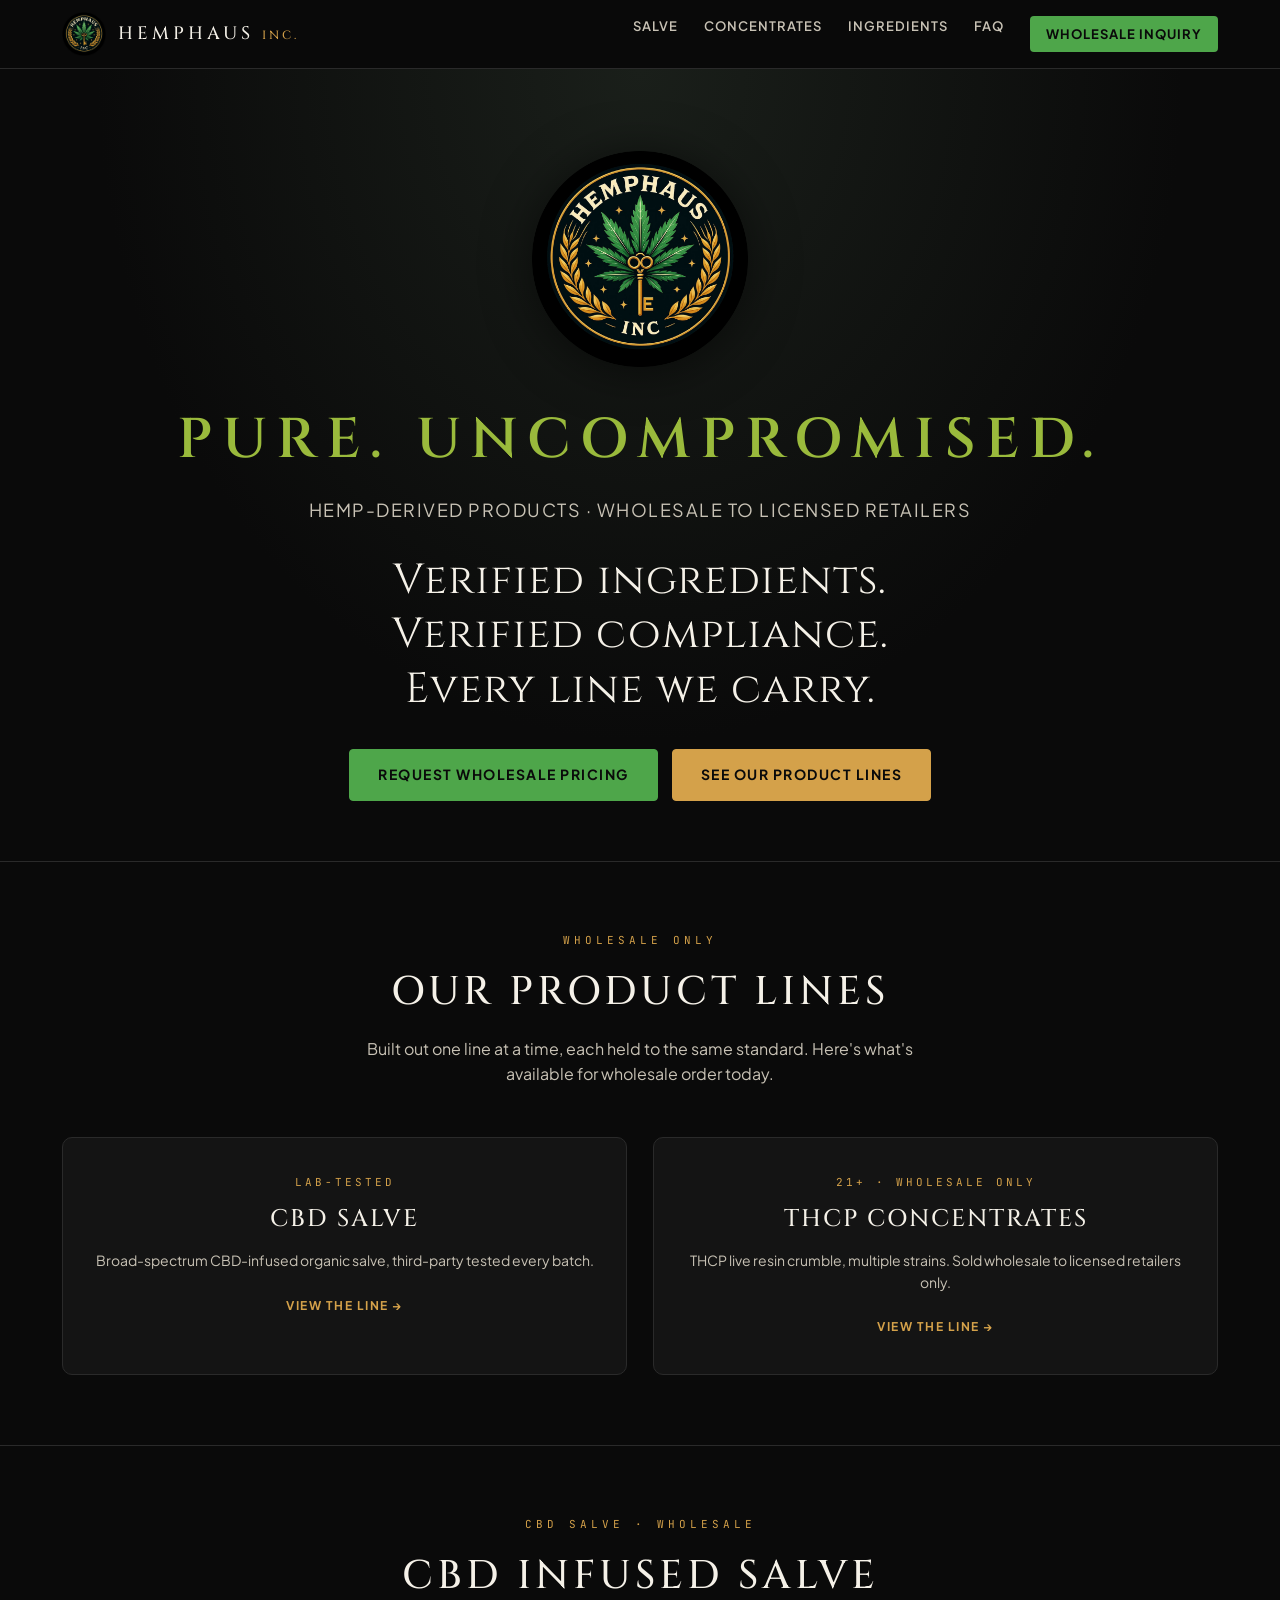
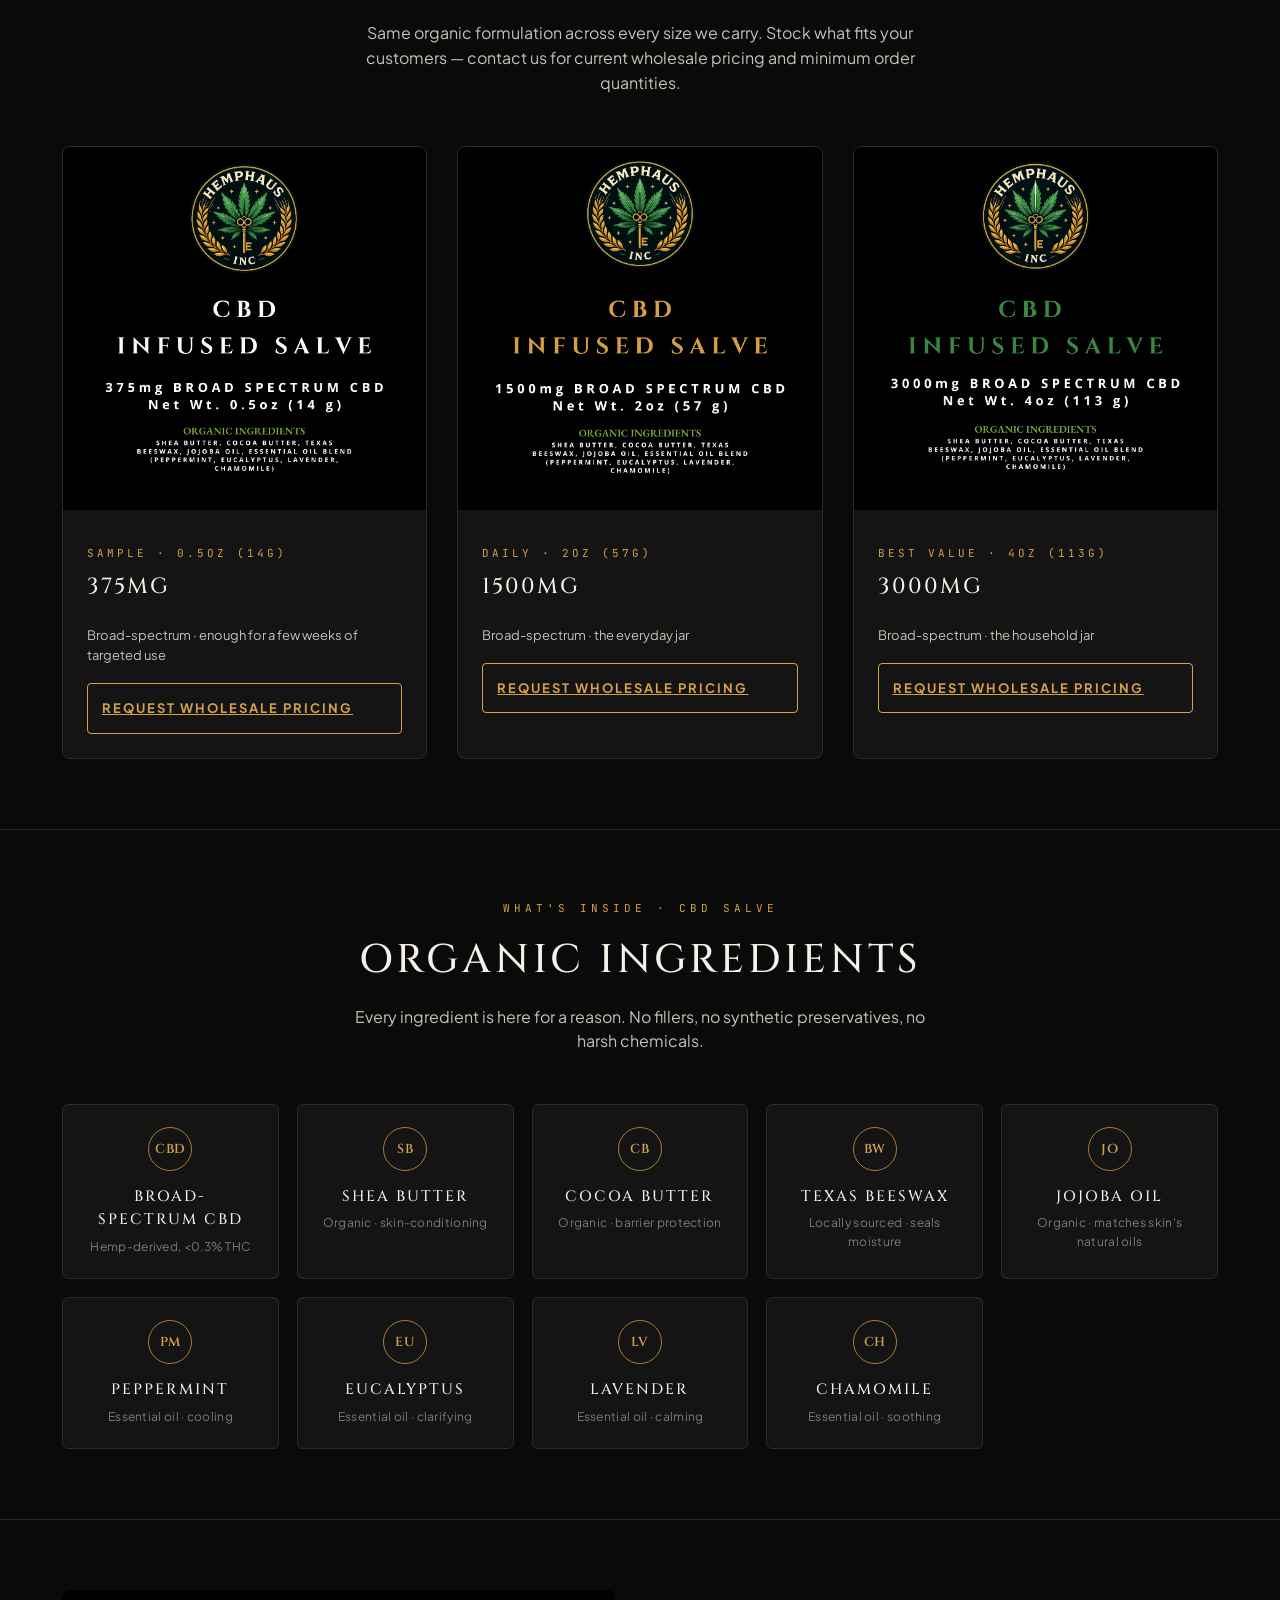
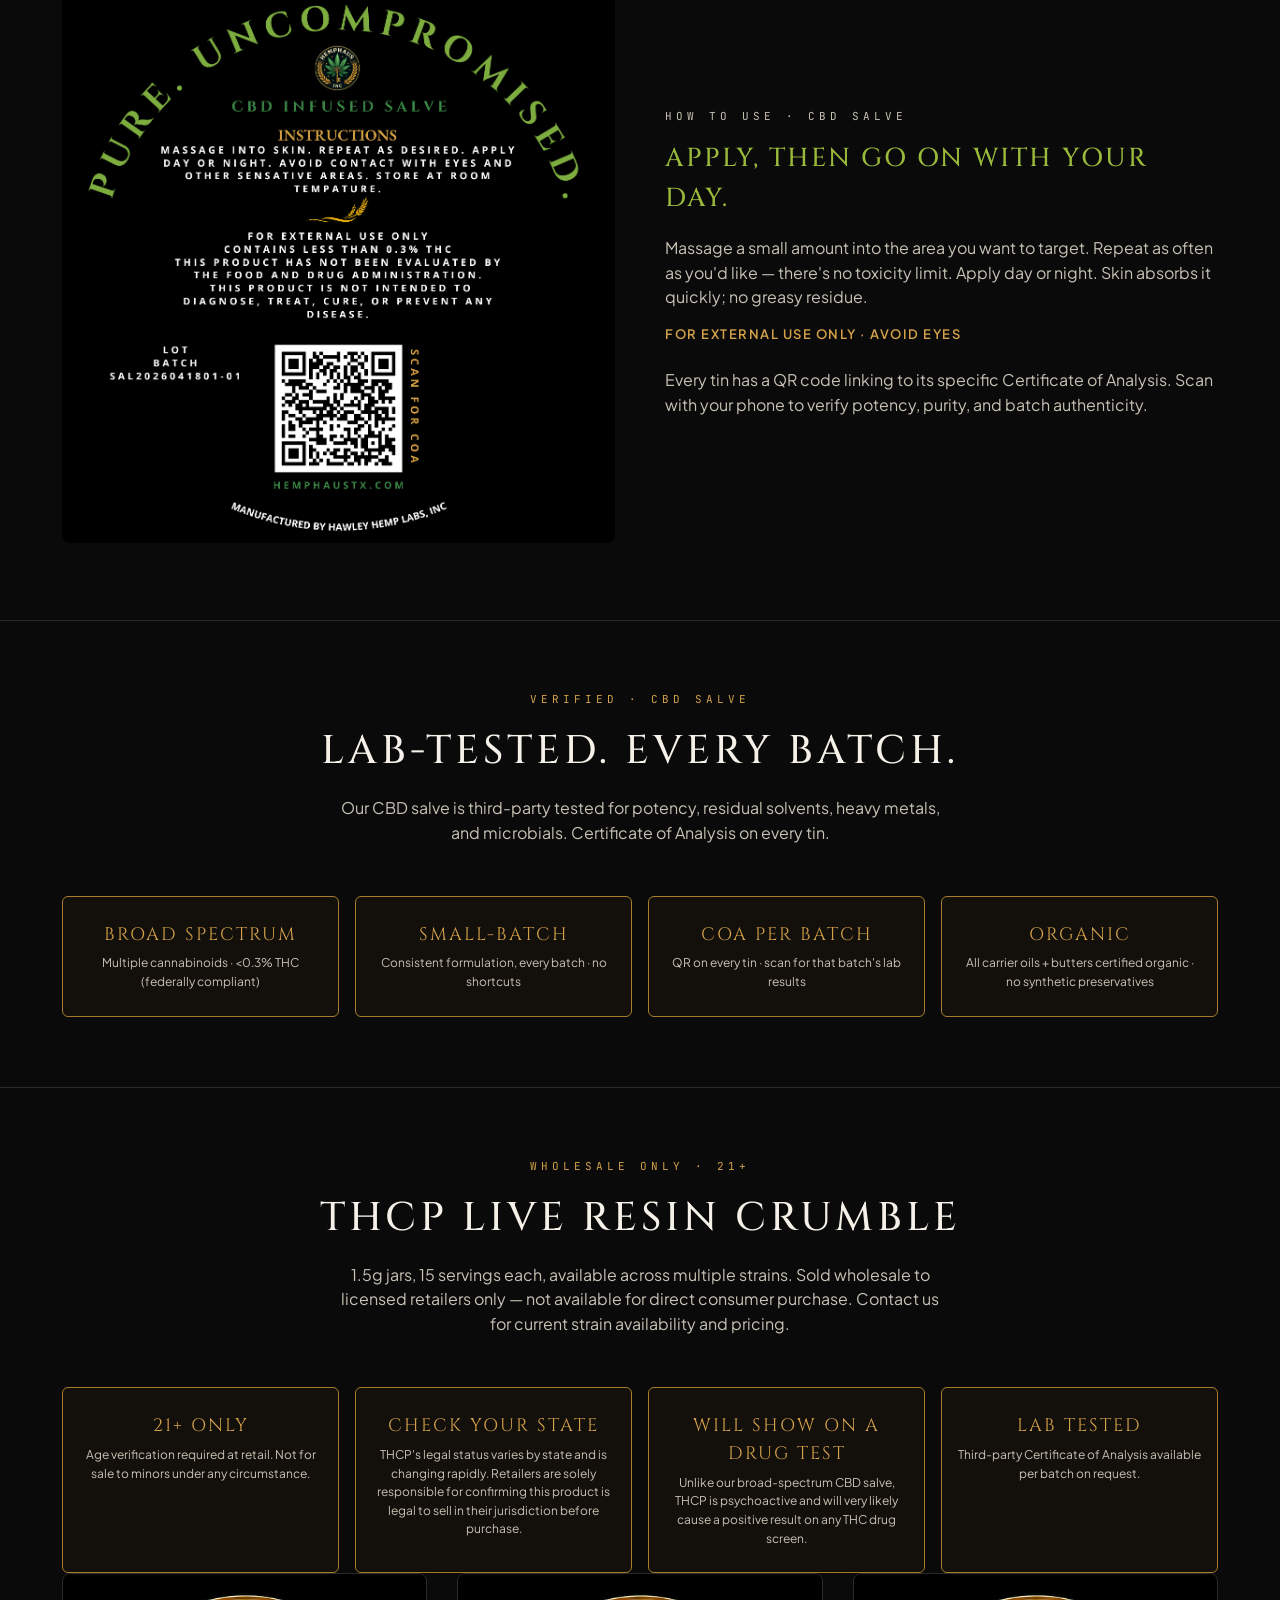
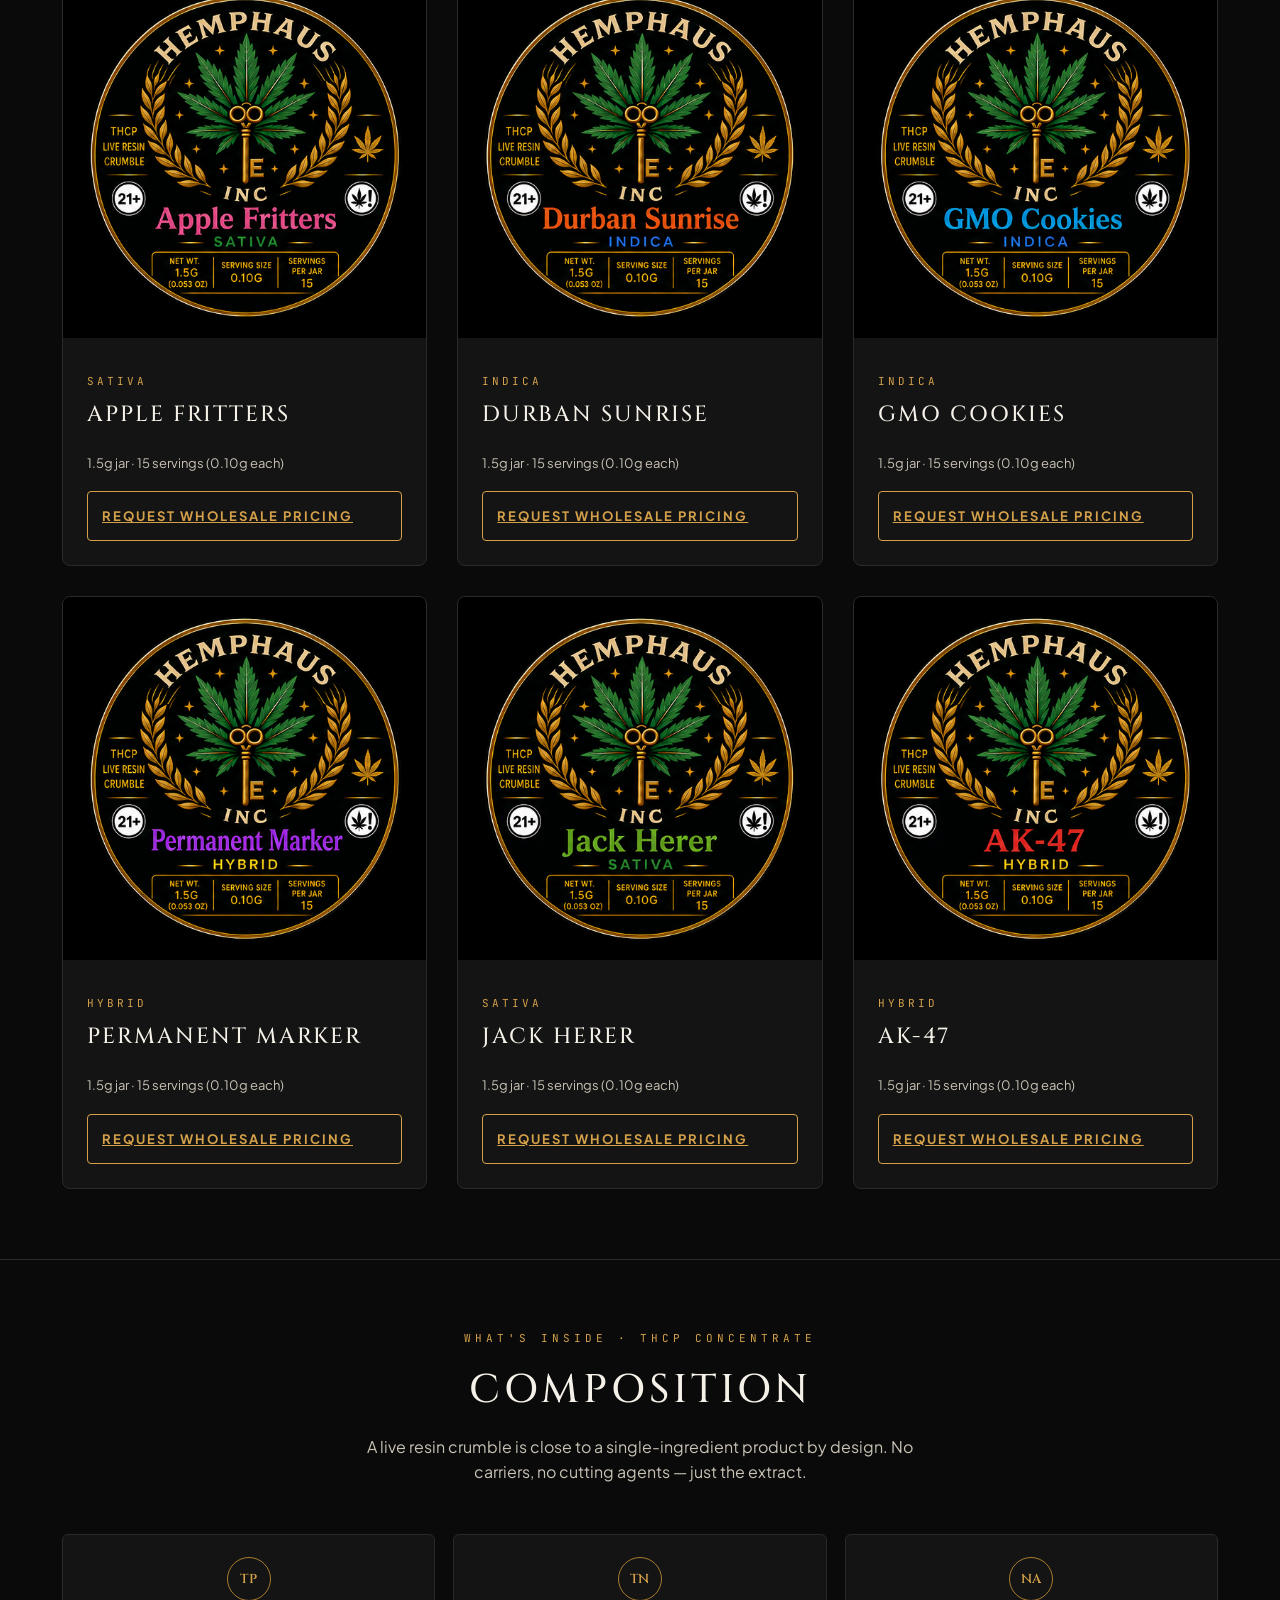
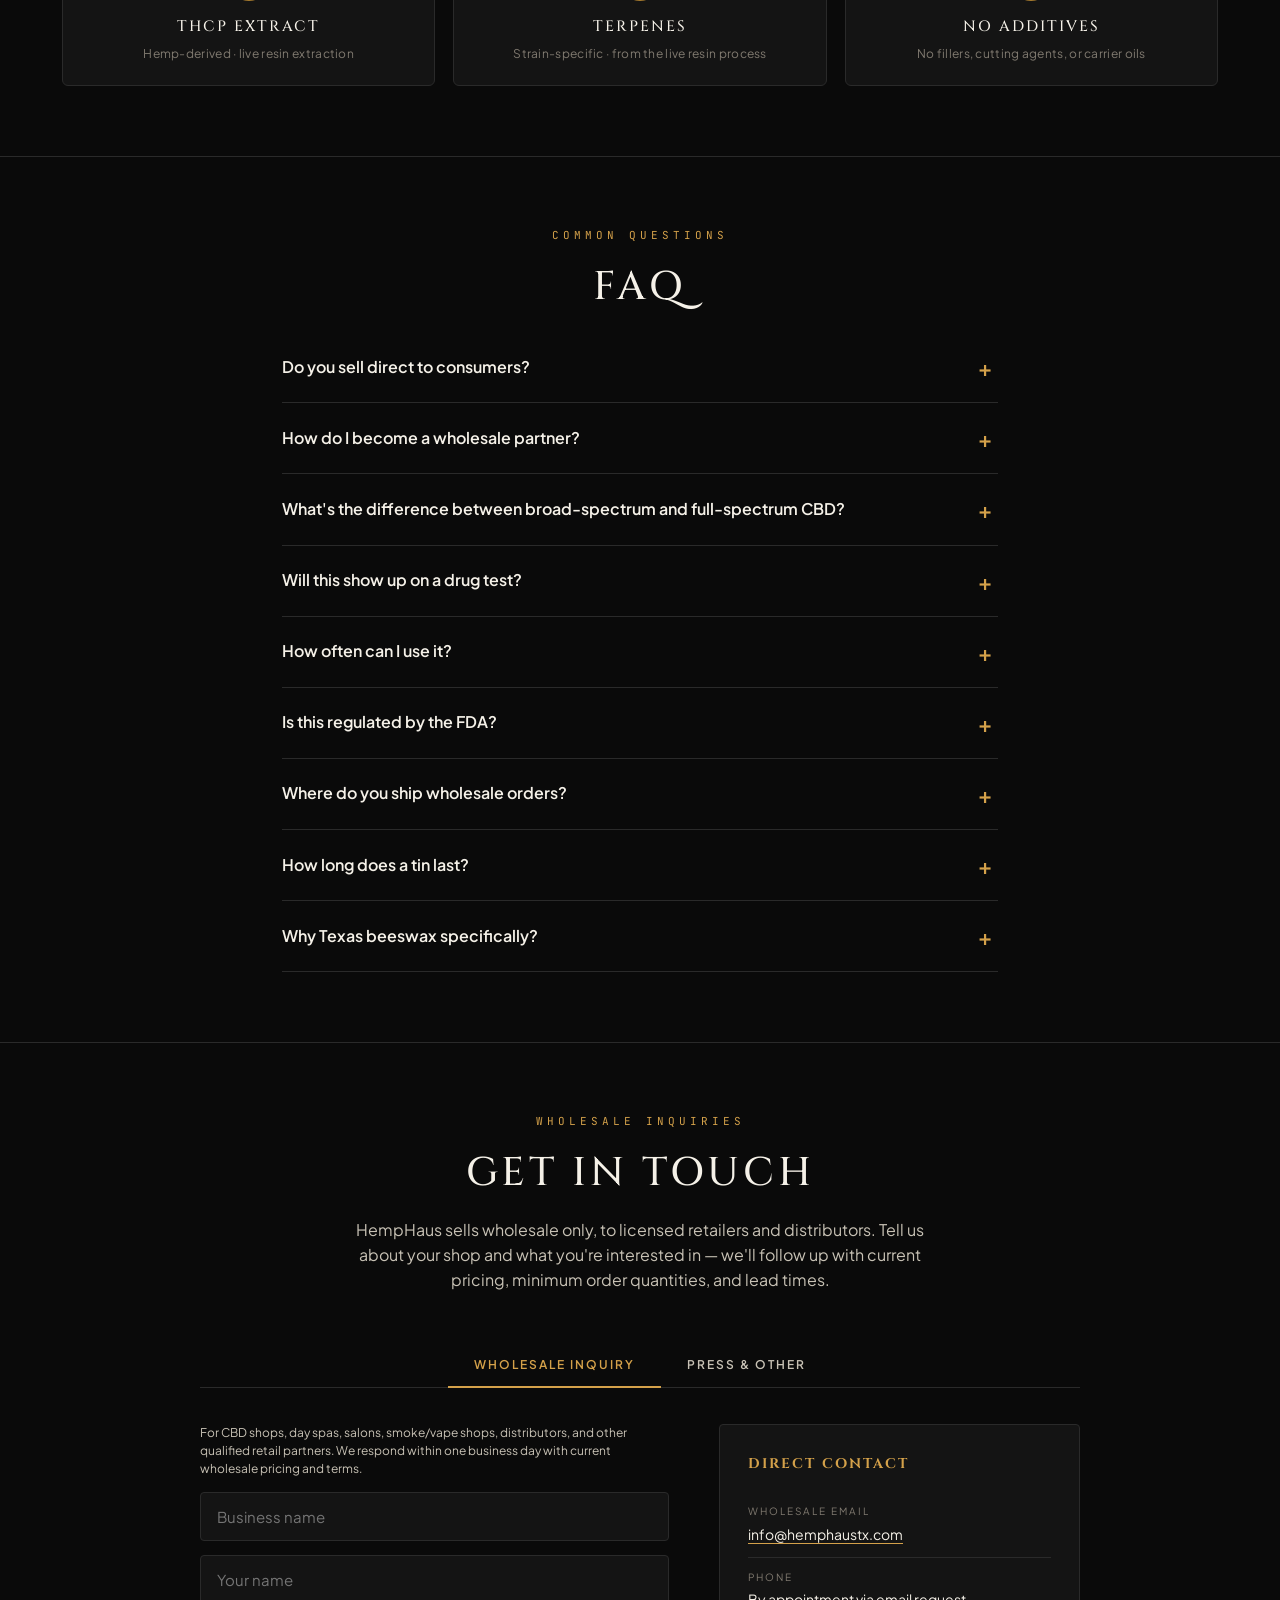
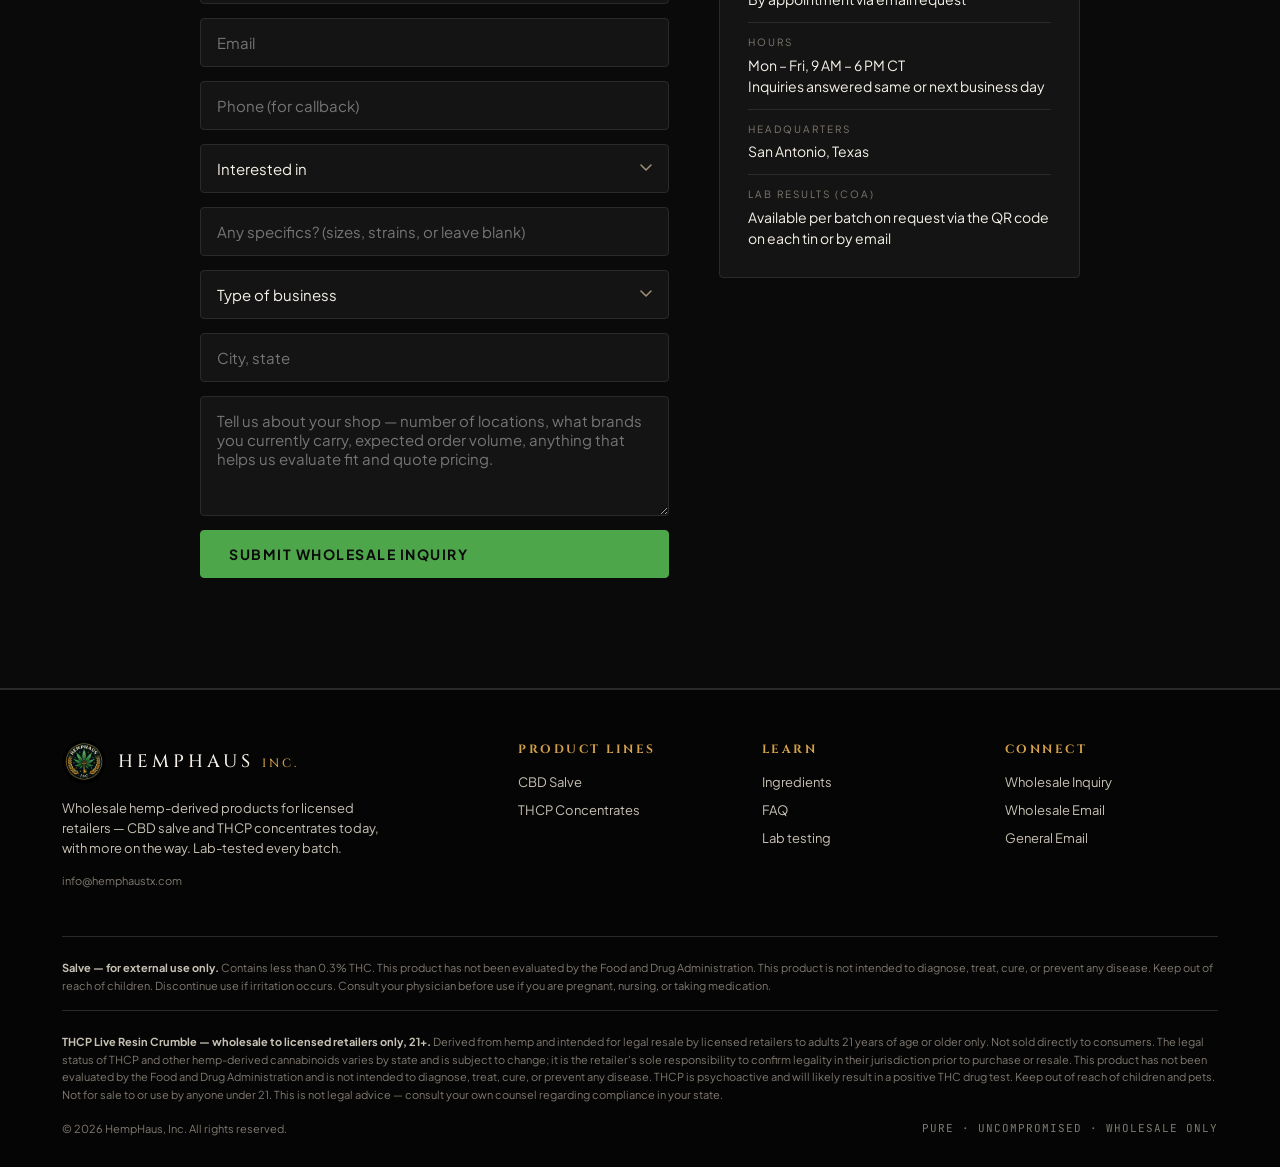
==== index.html @ 28e74dd0 "Break hero headline into three lines" ====
<!DOCTYPE html>
<html lang="en">
<head>
  <meta charset="UTF-8">
  <meta name="viewport" content="width=device-width, initial-scale=1, viewport-fit=cover">
  <meta name="theme-color" content="#0a0a0a">
  <title>HempHaus Inc. — Pure. Uncompromised. Wholesale Hemp-Derived Products.</title>
  <meta name="description" content="HempHaus Inc. supplies licensed retailers with hemp-derived products — broad-spectrum CBD salve and THCP live resin crumble concentrates, with more on the way. Organic ingredients, lab-tested every batch. Wholesale only.">
  <meta property="og:title" content="HempHaus Inc. — Pure. Uncompromised.">
  <meta property="og:description" content="Wholesale hemp-derived products for licensed retailers. CBD salve, THCP concentrates, lab-tested every batch.">
  <link rel="manifest" href="manifest.json">
  <link rel="apple-touch-icon" href="images/icon-180.png">
  <link rel="icon" type="image/png" sizes="192x192" href="images/icon-192.png">
  <link rel="icon" type="image/png" sizes="512x512" href="images/icon-512.png">
  <link rel="preconnect" href="https://fonts.googleapis.com">
  <link rel="preconnect" href="https://fonts.gstatic.com" crossorigin>
  <link href="https://fonts.googleapis.com/css2?family=Cinzel:wght@400;500;600;700&family=Plus+Jakarta+Sans:wght@400;500;600;700&family=JetBrains+Mono:wght@400;500&display=swap" rel="stylesheet">
  <style>
    :root {
      --bg: #0a0a0a;
      --bg-2: #141414;
      --bg-3: #1a1a1a;
      --line: #2a2a2a;
      --cream: #f5f1e8;
      --cream-dim: #c8c2b5;
      --muted: #807a70;
      --green: #4ea64a;            /* matches leaf */
      --green-deep: #1f5e2a;
      --green-bright: #9aba3c;     /* "Pure. Uncompromised." amber-green */
      --gold: #d4a14a;             /* matches the gold key + wreath */
      --gold-deep: #a87c2e;
      --shadow: 0 10px 40px rgba(0,0,0,0.5);
    }

    * { box-sizing: border-box; -webkit-tap-highlight-color: transparent; }
    html, body {
      margin: 0; padding: 0;
      background: var(--bg);
      color: var(--cream);
      font-family: 'Plus Jakarta Sans', -apple-system, sans-serif;
      font-size: 16px;
      line-height: 1.55;
      -webkit-font-smoothing: antialiased;
      overflow-x: hidden;
      max-width: 100vw;
    }
    img { max-width: 100%; height: auto; }

    /* === Layout === */
    .wrap { max-width: 1200px; margin: 0 auto; padding: 0 22px; }
    .narrow { max-width: 760px; margin: 0 auto; padding: 0 22px; }
    @media (max-width: 480px) {
      .wrap { padding: 0 16px; }
      .narrow { padding: 0 16px; }
      section { padding: 50px 0; }
    }

    /* === Topbar === */
    .topbar {
      position: sticky; top: 0; z-index: 50;
      background: rgba(10,10,10,0.92);
      backdrop-filter: blur(12px);
      -webkit-backdrop-filter: blur(12px);
      border-bottom: 1px solid var(--line);
      padding: 12px 0;
    }
    .topbar .inner {
      display: flex; align-items: center; justify-content: space-between;
      gap: 20px; flex-wrap: wrap;
    }
    @media (max-width: 720px) {
      .topbar { padding: 10px 0; }
      nav { gap: 10px; }
      nav a { font-size: 11px; letter-spacing: 0.5px; }
      nav a:not(.nav-cta) { display: none; }
      nav a.nav-cta { display: inline-flex; padding: 6px 12px; }
      .hero { padding: 50px 0 40px; }
      .hero .arch { letter-spacing: 2px !important; }
      .hero .sub { letter-spacing: 1px; font-size: 12px; padding: 0 10px; }
      .hero .lede { letter-spacing: 0.5px; }
      .section-title { letter-spacing: 2px !important; }
      .pure-tag { letter-spacing: 0 !important; word-spacing: 4px; font-size: 11px; }
      .section-label { letter-spacing: 2px; }
    }
    @media (max-width: 460px) {
      .brand { font-size: 14px; letter-spacing: 2px; }
      .brand .inc { font-size: 10px; }
      .hero .arch { font-size: 20px; letter-spacing: 1px !important; }
      .hero .lede { font-size: 16px; line-height: 1.35; letter-spacing: 0; }
      .hero .sub { word-spacing: 4px; }
      .section-title { font-size: 22px; letter-spacing: 1px !important; }
      .product h3 { font-size: 18px; letter-spacing: 1px; }
      .product .strength, .product .size, .product .info > * {
        letter-spacing: 1px !important; word-spacing: 1px;
      }
      .product .info { padding: 18px 14px; }
      .feature-grid .text h3, .ingredient .nm, .trust .h, footer h4 { letter-spacing: 1px !important; }
      .cta-row { flex-direction: column; align-items: stretch; padding: 0 14px; }
      .cta-row .btn { width: 100%; }
      .pure-tag { font-size: 9.5px !important; word-spacing: 1px !important; letter-spacing: 0 !important; }
    }
    .brand {
      font-family: 'Cinzel', Georgia, serif;
      font-size: 18px;
      letter-spacing: 4px;
      font-weight: 500;
      color: var(--cream);
      text-decoration: none;
      display: flex; align-items: center; gap: 12px;
    }
    .brand .inc { color: var(--gold); font-size: 12px; letter-spacing: 3px; margin-left: 4px; }
    .brand-mark {
      width: 44px; height: 44px;
      display: block;
      flex-shrink: 0;
    }
    .brand-text { display: flex; align-items: baseline; gap: 4px; line-height: 1; }
    @media (max-width: 460px) {
      .brand-mark { width: 36px; height: 36px; }
    }
    nav { display: flex; gap: 26px; }
    nav a {
      color: var(--cream-dim); text-decoration: none;
      font-size: 13px; font-weight: 600;
      letter-spacing: 1px; text-transform: uppercase;
      transition: color 120ms;
    }
    nav a:hover { color: var(--gold); }
    .nav-cta {
      background: var(--green);
      color: var(--bg) !important;
      padding: 8px 16px; border-radius: 4px;
      font-weight: 700;
    }
    .nav-cta:hover { background: var(--green-bright); color: var(--bg) !important; }

    /* === Hero === */
    .hero {
      padding: 80px 0 60px;
      text-align: center;
      background:
        radial-gradient(ellipse at top, #1a1f1a 0%, var(--bg) 60%);
      border-bottom: 1px solid var(--line);
    }
    .hero-mark {
      display: block;
      margin: 0 auto 28px;
      width: clamp(140px, 22vw, 220px);
      height: auto;
      filter: drop-shadow(0 4px 24px rgba(0,0,0,0.55));
    }
    .hero .arch {
      font-family: 'Cinzel', Georgia, serif;
      font-size: clamp(22px, 6vw, 56px);
      font-weight: 600;
      letter-spacing: clamp(4px, 1.5vw, 10px);
      color: var(--green-bright);
      margin: 0 0 12px;
      text-transform: uppercase;
      word-wrap: break-word;
    }
    .hero .sub {
      font-family: 'Plus Jakarta Sans', sans-serif;
      font-size: clamp(15px, 2.2vw, 18px);
      font-weight: 400;
      color: var(--cream-dim);
      letter-spacing: 1.5px;
      text-transform: uppercase;
      margin: 0 0 30px;
    }
    .hero .lede {
      font-family: 'Cinzel', Georgia, serif;
      font-size: clamp(18px, 4vw, 42px);
      font-weight: 400;
      color: var(--cream);
      letter-spacing: 1px;
      max-width: 800px;
      margin: 0 auto 32px;
      line-height: 1.3;
      padding: 0 8px;
    }
    .hero .cta-row {
      display: flex; gap: 14px; justify-content: center; flex-wrap: wrap;
      margin-top: 30px;
    }
    .btn {
      display: inline-flex; align-items: center; gap: 8px;
      padding: 14px 28px; border-radius: 4px;
      font-family: inherit; font-size: 14px; font-weight: 700;
      letter-spacing: 1.5px; text-transform: uppercase;
      cursor: pointer; text-decoration: none;
      transition: all 150ms;
      border: 1px solid var(--line);
      background: var(--bg-2); color: var(--cream);
    }
    .btn:hover { background: var(--bg-3); border-color: var(--gold); color: var(--gold); }
    .btn.primary {
      background: var(--green); color: var(--bg); border-color: var(--green);
    }
    .btn.primary:hover { background: var(--green-bright); border-color: var(--green-bright); color: var(--bg); }
    .btn.gold { background: var(--gold); color: var(--bg); border-color: var(--gold); }
    .btn.gold:hover { background: #e6b85f; color: var(--bg); border-color: #e6b85f; }

    /* === Section wrappers === */
    section { padding: 70px 0; border-bottom: 1px solid var(--line); }
    .section-label {
      font-family: 'JetBrains Mono', 'SF Mono', monospace;
      font-size: 11px;
      letter-spacing: 4px;
      text-transform: uppercase;
      color: var(--gold);
      margin: 0 0 12px;
      text-align: center;
    }
    .section-title {
      font-family: 'Cinzel', Georgia, serif;
      font-size: clamp(28px, 5vw, 40px);
      font-weight: 500;
      letter-spacing: 4px;
      text-transform: uppercase;
      text-align: center;
      color: var(--cream);
      margin: 0 0 14px;
    }
    .section-subtitle {
      text-align: center; color: var(--cream-dim);
      max-width: 600px; margin: 0 auto 50px;
      font-size: 16px;
    }

    /* === Products === */
    .products {
      display: grid;
      grid-template-columns: repeat(3, 1fr);
      gap: 30px;
    }
    @media (max-width: 880px) { .products { grid-template-columns: 1fr; gap: 26px; } }
    .product {
      background: var(--bg-2);
      border: 1px solid var(--line);
      border-radius: 8px;
      overflow: hidden;
      transition: all 200ms;
      display: flex; flex-direction: column;
    }
    .product:hover { border-color: var(--gold-deep); box-shadow: var(--shadow); transform: translateY(-4px); }
    .product .photo {
      background: #000;
      aspect-ratio: 1;
      display: flex; align-items: center; justify-content: center;
      overflow: hidden;
    }
    .product .photo img { width: 100%; height: 100%; object-fit: cover; display: block; }
    .product .info { padding: 24px; flex: 1; display: flex; flex-direction: column; }
    .product .strength {
      font-family: 'JetBrains Mono', monospace;
      font-size: 11px; letter-spacing: 3px;
      color: var(--gold); text-transform: uppercase;
      margin-bottom: 8px;
    }
    .product h3 {
      font-family: 'Cinzel', Georgia, serif;
      font-size: 22px; font-weight: 500;
      letter-spacing: 2px; text-transform: uppercase;
      color: var(--cream);
      margin: 0 0 8px;
    }
    .product .size {
      font-size: 13px; color: var(--cream-dim);
      margin-bottom: 18px;
    }
    .product .price-row {
      display: flex; align-items: baseline; gap: 8px;
      margin: auto 0 18px;
    }
    .product .price {
      font-family: 'Cinzel', Georgia, serif;
      font-size: 32px; font-weight: 600;
      color: var(--green-bright);
    }
    .product .per-mg {
      font-family: 'JetBrains Mono', monospace;
      font-size: 11px; color: var(--muted);
      letter-spacing: 1px;
    }
    .product .product-cta {
      width: 100%; padding: 14px;
      background: transparent; color: var(--gold);
      border: 1px solid var(--gold);
      border-radius: 4px;
      font-family: inherit; font-weight: 700; font-size: 13px;
      letter-spacing: 2px; text-transform: uppercase;
      cursor: pointer; transition: all 150ms;
    }
    .product .product-cta:hover { background: var(--gold); color: var(--bg); }
    .product .badge {
      position: absolute;
      background: var(--green); color: var(--bg);
      padding: 4px 10px; border-radius: 2px;
      font-size: 10px; font-weight: 700;
      letter-spacing: 1.5px; text-transform: uppercase;
      margin: 12px; top: 0; left: 0;
    }

    /* === Product line router === */
    .router-grid {
      display: grid;
      grid-template-columns: repeat(auto-fit, minmax(260px, 1fr));
      gap: 26px;
      margin-top: 10px;
    }
    .router-card {
      display: block;
      background: var(--bg-2);
      border: 1px solid var(--line);
      border-radius: 10px;
      padding: 36px 30px;
      text-align: center;
      text-decoration: none;
      transition: all 200ms;
    }
    .router-card:hover { border-color: var(--gold-deep); box-shadow: var(--shadow); transform: translateY(-4px); }
    .router-card .rc-eyebrow {
      font-family: 'JetBrains Mono', monospace;
      font-size: 11px; letter-spacing: 3px;
      color: var(--gold); text-transform: uppercase;
      margin: 0 0 10px;
    }
    .router-card h3 {
      font-family: 'Cinzel', Georgia, serif;
      font-size: 24px; font-weight: 500;
      letter-spacing: 2px; text-transform: uppercase;
      color: var(--cream);
      margin: 0 0 12px;
    }
    .router-card p:not(.rc-eyebrow) { color: var(--cream-dim); font-size: 14px; margin: 0 0 20px; }
    .router-card .rc-cta {
      display: inline-block;
      color: var(--gold); font-weight: 700; font-size: 12px;
      letter-spacing: 1.5px; text-transform: uppercase;
    }

    /* === Two-column feature blocks === */
    .feature-grid {
      display: grid;
      grid-template-columns: 1fr 1fr;
      gap: 50px;
      align-items: center;
    }
    @media (max-width: 880px) { .feature-grid { grid-template-columns: 1fr; gap: 32px; } }
    .feature-grid img { width: 100%; border-radius: 8px; }
    .feature-grid .text h3 {
      font-family: 'Cinzel', Georgia, serif;
      font-size: 26px; font-weight: 500;
      letter-spacing: 2px; text-transform: uppercase;
      color: var(--green-bright);
      margin: 0 0 16px;
    }
    .feature-grid .text p { color: var(--cream-dim); margin: 0 0 14px; }

    /* === Ingredients list === */
    .ingredients-grid {
      display: grid;
      grid-template-columns: repeat(auto-fit, minmax(180px, 1fr));
      gap: 18px;
      margin-top: 30px;
    }
    .ingredient {
      padding: 22px;
      border: 1px solid var(--line);
      border-radius: 6px;
      background: var(--bg-2);
      text-align: center;
    }
    .ingredient .ic {
      width: 44px; height: 44px;
      margin: 0 auto 14px;
      display: flex; align-items: center; justify-content: center;
      border: 1px solid var(--gold-deep);
      border-radius: 50%;
      font-family: 'Cinzel', Georgia, serif;
      font-size: 13px; font-weight: 600;
      letter-spacing: 0.5px;
      color: var(--gold);
    }
    .ingredient .nm {
      font-family: 'Cinzel', serif;
      font-size: 15px; font-weight: 500;
      letter-spacing: 2px; text-transform: uppercase;
      color: var(--cream);
      margin-bottom: 6px;
    }
    .ingredient .desc {
      font-size: 12px;
      color: var(--muted);
      letter-spacing: 0.3px;
    }

    /* === Story === */
    .story p { color: var(--cream-dim); font-size: 17px; margin-bottom: 18px; }
    .story .pull {
      font-family: 'Cinzel', serif;
      font-size: 24px; font-weight: 400;
      color: var(--green-bright);
      letter-spacing: 1px;
      text-align: center;
      margin: 36px 0;
      padding: 24px;
      border-top: 1px solid var(--line);
      border-bottom: 1px solid var(--line);
    }

    /* === FAQ === */
    .faq details {
      padding: 18px 0;
      border-bottom: 1px solid var(--line);
      cursor: pointer;
    }
    .faq details[open] summary { color: var(--gold); }
    .faq summary {
      font-family: 'Plus Jakarta Sans', sans-serif;
      font-size: 16px; font-weight: 600;
      color: var(--cream);
      list-style: none;
      display: flex; justify-content: space-between; align-items: center;
      padding-right: 6px;
    }
    .faq summary::-webkit-details-marker { display: none; }
    .faq summary::after { content: '+'; font-size: 22px; color: var(--gold); margin-left: 12px; }
    .faq details[open] summary::after { content: '−'; }
    .faq .answer { padding: 14px 0 4px; color: var(--cream-dim); font-size: 15px; }

    /* === COA / Trust badges === */
    .trust-row {
      display: grid;
      grid-template-columns: repeat(auto-fit, minmax(200px, 1fr));
      gap: 16px;
      margin-top: 30px;
    }
    .trust {
      text-align: center; padding: 24px 16px;
      border: 1px solid var(--gold-deep); border-radius: 6px;
      background: rgba(168, 124, 46, 0.06);
    }
    .trust .h {
      font-family: 'Cinzel', serif;
      font-size: 18px; letter-spacing: 2px;
      color: var(--gold); text-transform: uppercase;
      margin-bottom: 6px;
    }
    .trust .s { font-size: 12px; color: var(--cream-dim); }

    /* === Contact === */
    .contact-wrap {
      max-width: 880px; margin: 30px auto 0;
    }
    .contact-tabs {
      display: flex; justify-content: center; gap: 0;
      border-bottom: 1px solid var(--line);
      margin-bottom: 36px;
    }
    .contact-tab {
      background: none; border: 0; cursor: pointer;
      padding: 14px 26px;
      font-family: 'Plus Jakarta Sans', sans-serif;
      font-size: 12px; font-weight: 600;
      letter-spacing: 2px; text-transform: uppercase;
      color: var(--cream-dim);
      border-bottom: 2px solid transparent;
      margin-bottom: -1px;
      transition: color 150ms, border-color 150ms;
    }
    .contact-tab:hover { color: var(--cream); }
    .contact-tab.active { color: var(--gold); border-bottom-color: var(--gold); }
    .contact-grid {
      display: grid; grid-template-columns: 1.3fr 1fr; gap: 50px;
      align-items: start;
    }
    @media (max-width: 760px) { .contact-grid { grid-template-columns: 1fr; gap: 32px; } }
    .contact-form {
      display: flex; flex-direction: column; gap: 14px;
    }
    .contact-form input,
    .contact-form textarea,
    .contact-form select {
      width: 100%; padding: 14px 16px;
      background: var(--bg-2); color: var(--cream);
      border: 1px solid var(--line); border-radius: 4px;
      font-family: inherit; font-size: 15px;
      outline: none;
    }
    .contact-form input:focus,
    .contact-form textarea:focus,
    .contact-form select:focus { border-color: var(--gold); background: var(--bg-3); }
    .contact-form textarea { min-height: 120px; resize: vertical; }
    .contact-info {
      background: var(--bg-2); border: 1px solid var(--line);
      border-radius: 4px; padding: 28px;
    }
    .contact-info h3 {
      font-family: 'Cinzel', serif; font-size: 14px;
      letter-spacing: 2px; color: var(--gold);
      text-transform: uppercase; margin: 0 0 18px;
    }
    .contact-info .info-row {
      padding: 12px 0; border-bottom: 1px solid var(--line);
    }
    .contact-info .info-row:last-child { border-bottom: 0; padding-bottom: 0; }
    .contact-info .info-row:first-child { padding-top: 0; }
    .contact-info .info-label {
      font-family: 'Plus Jakarta Sans', sans-serif;
      font-size: 10px; letter-spacing: 2px; text-transform: uppercase;
      color: var(--muted); margin-bottom: 4px;
    }
    .contact-info .info-value {
      font-size: 14px; color: var(--cream);
      line-height: 1.5;
    }
    .contact-info .info-value a {
      color: var(--cream); text-decoration: none;
      border-bottom: 1px solid var(--gold);
    }
    .contact-info .info-value a:hover { color: var(--gold); }
    .form-pane { display: none; }
    .form-pane.active { display: block; }
    .form-help {
      font-size: 12px; color: var(--cream-dim);
      margin: 0 0 14px;
      line-height: 1.5;
    }
    .form-status {
      text-align: center;
      margin: 6px 0 0;
      min-height: 20px;
      font-size: 13px;
      color: var(--cream-dim);
    }
    .contact-form select {
      appearance: none;
      background-image: url("data:image/svg+xml,%3Csvg width='12' height='8' viewBox='0 0 12 8' fill='none' xmlns='http://www.w3.org/2000/svg'%3E%3Cpath d='M1 1L6 6L11 1' stroke='%23a09078' stroke-width='1.5' stroke-linecap='round' stroke-linejoin='round'/%3E%3C/svg%3E");
      background-repeat: no-repeat;
      background-position: right 16px center;
      padding-right: 40px;
    }

    /* === Footer === */
    footer {
      background: #050505;
      padding: 50px 0 30px;
      border-top: 1px solid var(--line);
      color: var(--muted);
    }
    footer .row { display: grid; grid-template-columns: 2fr 1fr 1fr 1fr; gap: 30px; margin-bottom: 36px; }
    @media (max-width: 760px) { footer .row { grid-template-columns: 1fr 1fr; } }
    footer h4 {
      font-family: 'Cinzel', serif;
      font-size: 12px; letter-spacing: 2.5px; text-transform: uppercase;
      color: var(--gold); margin: 0 0 14px;
    }
    footer ul { list-style: none; padding: 0; margin: 0; }
    footer li { margin-bottom: 8px; font-size: 13px; }
    footer a { color: var(--cream-dim); text-decoration: none; transition: color 100ms; }
    footer a:hover { color: var(--gold); }
    footer .disclaimer {
      font-size: 11px; line-height: 1.6; color: var(--muted);
      border-top: 1px solid var(--line); padding-top: 22px;
      margin-bottom: 16px;
    }
    footer .bottom { font-size: 11px; color: var(--muted); display: flex; justify-content: space-between; flex-wrap: wrap; gap: 14px; }
    footer .bottom .mono { font-family: 'JetBrains Mono', monospace; letter-spacing: 1px; }

    /* Tag for "Pure. Uncompromised." */
    .pure-tag {
      font-family: 'Cinzel', serif;
      letter-spacing: clamp(1px, 1vw, 6px);
      font-weight: 500;
      color: var(--green-bright);
      text-transform: uppercase;
      text-align: center;
      padding: 14px 16px;
      border-top: 1px solid var(--line);
      border-bottom: 1px solid var(--line);
      background: #050505;
      font-size: clamp(10px, 1.8vw, 12px);
      word-spacing: 2px;
      line-height: 1.6;
    }
    .section-title { padding: 0 8px; word-wrap: break-word; }
  </style>
</head>
<body>

<!-- =========== Topbar =========== -->
<header class="topbar">
  <div class="wrap inner">
    <a href="#top" class="brand">
      <img src="images/logo.png" class="brand-mark" alt="HempHaus" width="44" height="44">
      <span class="brand-text">HEMPHAUS<span class="inc">INC.</span></span>
    </a>
    <nav>
      <a href="#products">Salve</a>
      <a href="#concentrates">Concentrates</a>
      <a href="#ingredients">Ingredients</a>
      <a href="#faq">FAQ</a>
      <a href="#contact" class="nav-cta">Wholesale Inquiry</a>
    </nav>
  </div>
</header>

<!-- =========== Hero =========== -->
<a id="top"></a>
<section class="hero">
  <div class="wrap">
    <img src="images/logo.png" class="hero-mark" alt="HempHaus Inc." width="220" height="220">
    <p class="arch">Pure. Uncompromised.</p>
    <p class="sub">Hemp-Derived Products · Wholesale to Licensed Retailers</p>
    <h1 class="lede">Verified ingredients.<br>Verified compliance.<br>Every line we carry.</h1>
    <div class="cta-row">
      <a href="#contact" class="btn primary">Request Wholesale Pricing</a>
      <a href="#lines" class="btn gold">See Our Product Lines</a>
    </div>
  </div>
</section>

<!-- =========== Product Line Router =========== -->
<a id="lines"></a>
<section id="line-router">
  <div class="wrap">
    <p class="section-label">Wholesale Only</p>
    <h2 class="section-title">Our Product Lines</h2>
    <p class="section-subtitle">Built out one line at a time, each held to the same standard. Here's what's available for wholesale order today.</p>

    <div class="router-grid">
      <a href="#products" class="router-card">
        <p class="rc-eyebrow">Lab-Tested</p>
        <h3>CBD Salve</h3>
        <p>Broad-spectrum CBD-infused organic salve, third-party tested every batch.</p>
        <span class="rc-cta">View the line →</span>
      </a>
      <a href="#concentrates" class="router-card">
        <p class="rc-eyebrow">21+ · Wholesale Only</p>
        <h3>THCP Concentrates</h3>
        <p>THCP live resin crumble, multiple strains. Sold wholesale to licensed retailers only.</p>
        <span class="rc-cta">View the line →</span>
      </a>
    </div>
  </div>
</section>

<!-- =========== Products =========== -->
<section id="products">
  <div class="wrap">
    <p class="section-label">CBD Salve · Wholesale</p>
    <h2 class="section-title">CBD Infused Salve</h2>
    <p class="section-subtitle">Same organic formulation across every size we carry. Stock what fits your customers — contact us for current wholesale pricing and minimum order quantities.</p>

    <div class="products">

      <div class="product">
        <div class="photo">
          <img src="images/label-375mg-front.png" alt="HempHaus 375mg CBD Infused Salve">
        </div>
        <div class="info">
          <p class="strength">Sample · 0.5oz (14g)</p>
          <h3>375mg</h3>
          <p class="size">Broad-spectrum · enough for a few weeks of targeted use</p>
          <a href="#contact" class="product-cta" onclick="presetWholesaleInterest('CBD Salve', '375mg')">Request Wholesale Pricing</a>
        </div>
      </div>

      <div class="product">
        <div class="photo">
          <img src="images/label-1500mg-front.png" alt="HempHaus 1500mg CBD Infused Salve">
        </div>
        <div class="info">
          <p class="strength">Daily · 2oz (57g)</p>
          <h3>1500mg</h3>
          <p class="size">Broad-spectrum · the everyday jar</p>
          <a href="#contact" class="product-cta" onclick="presetWholesaleInterest('CBD Salve', '1500mg')">Request Wholesale Pricing</a>
        </div>
      </div>

      <div class="product">
        <div class="photo">
          <img src="images/label-3000mg-front.png" alt="HempHaus 3000mg CBD Infused Salve">
        </div>
        <div class="info">
          <p class="strength">Best Value · 4oz (113g)</p>
          <h3>3000mg</h3>
          <p class="size">Broad-spectrum · the household jar</p>
          <a href="#contact" class="product-cta" onclick="presetWholesaleInterest('CBD Salve', '3000mg')">Request Wholesale Pricing</a>
        </div>
      </div>

    </div>
  </div>
</section>

<!-- =========== Ingredients (CBD Salve) =========== -->
<section id="ingredients">
  <div class="wrap">
    <p class="section-label">What's Inside · CBD Salve</p>
    <h2 class="section-title">Organic Ingredients</h2>
    <p class="section-subtitle">Every ingredient is here for a reason. No fillers, no synthetic preservatives, no harsh chemicals.</p>

    <div class="ingredients-grid">
      <div class="ingredient">
        <div class="ic">CBD</div>
        <div class="nm">Broad-Spectrum CBD</div>
        <div class="desc">Hemp-derived, &lt;0.3% THC</div>
      </div>
      <div class="ingredient">
        <div class="ic">SB</div>
        <div class="nm">Shea Butter</div>
        <div class="desc">Organic · skin-conditioning</div>
      </div>
      <div class="ingredient">
        <div class="ic">CB</div>
        <div class="nm">Cocoa Butter</div>
        <div class="desc">Organic · barrier protection</div>
      </div>
      <div class="ingredient">
        <div class="ic">BW</div>
        <div class="nm">Texas Beeswax</div>
        <div class="desc">Locally sourced · seals moisture</div>
      </div>
      <div class="ingredient">
        <div class="ic">JO</div>
        <div class="nm">Jojoba Oil</div>
        <div class="desc">Organic · matches skin's natural oils</div>
      </div>
      <div class="ingredient">
        <div class="ic">PM</div>
        <div class="nm">Peppermint</div>
        <div class="desc">Essential oil · cooling</div>
      </div>
      <div class="ingredient">
        <div class="ic">EU</div>
        <div class="nm">Eucalyptus</div>
        <div class="desc">Essential oil · clarifying</div>
      </div>
      <div class="ingredient">
        <div class="ic">LV</div>
        <div class="nm">Lavender</div>
        <div class="desc">Essential oil · calming</div>
      </div>
      <div class="ingredient">
        <div class="ic">CH</div>
        <div class="nm">Chamomile</div>
        <div class="desc">Essential oil · soothing</div>
      </div>
    </div>
  </div>
</section>

<!-- =========== How to use =========== -->
<section id="how-to-use">
  <div class="wrap">
    <div class="feature-grid">
      <div>
        <img src="images/label-back.png" alt="HempHaus salve back label showing instructions and COA QR">
      </div>
      <div class="text">
        <p class="section-label" style="text-align:left;">How To Use · CBD Salve</p>
        <h3>Apply, then go on with your day.</h3>
        <p>Massage a small amount into the area you want to target. Repeat as often as you'd like — there's no toxicity limit. Apply day or night. Skin absorbs it quickly; no greasy residue.</p>
        <p style="color:var(--gold); font-size:13px; letter-spacing:1.5px; text-transform:uppercase; font-weight:600;">For external use only · Avoid eyes</p>
        <p style="margin-top:24px;">Every tin has a QR code linking to its specific Certificate of Analysis. Scan with your phone to verify potency, purity, and batch authenticity.</p>
      </div>
    </div>
  </div>
</section>

<!-- =========== Trust / COA (CBD Salve) =========== -->
<section id="trust">
  <div class="wrap">
    <p class="section-label">Verified · CBD Salve</p>
    <h2 class="section-title">Lab-Tested. Every Batch.</h2>
    <p class="section-subtitle">Our CBD salve is third-party tested for potency, residual solvents, heavy metals, and microbials. Certificate of Analysis on every tin.</p>

    <div class="trust-row">
      <div class="trust">
        <div class="h">Broad Spectrum</div>
        <div class="s">Multiple cannabinoids · &lt;0.3% THC (federally compliant)</div>
      </div>
      <div class="trust">
        <div class="h">Small-Batch</div>
        <div class="s">Consistent formulation, every batch · no shortcuts</div>
      </div>
      <div class="trust">
        <div class="h">COA per Batch</div>
        <div class="s">QR on every tin · scan for that batch's lab results</div>
      </div>
      <div class="trust">
        <div class="h">Organic</div>
        <div class="s">All carrier oils + butters certified organic · no synthetic preservatives</div>
      </div>
    </div>
  </div>
</section>

<!-- =========== THCP Concentrates (Wholesale) =========== -->
<section id="concentrates">
  <div class="wrap">
    <p class="section-label">Wholesale Only · 21+</p>
    <h2 class="section-title">THCP Live Resin Crumble</h2>
    <p class="section-subtitle">1.5g jars, 15 servings each, available across multiple strains. Sold wholesale to licensed retailers only — not available for direct consumer purchase. Contact us for current strain availability and pricing.</p>

    <div class="trust-row">
      <div class="trust">
        <div class="h">21+ Only</div>
        <div class="s">Age verification required at retail. Not for sale to minors under any circumstance.</div>
      </div>
      <div class="trust">
        <div class="h">Check Your State</div>
        <div class="s">THCP's legal status varies by state and is changing rapidly. Retailers are solely responsible for confirming this product is legal to sell in their jurisdiction before purchase.</div>
      </div>
      <div class="trust">
        <div class="h">Will Show On A Drug Test</div>
        <div class="s">Unlike our broad-spectrum CBD salve, THCP is psychoactive and will very likely cause a positive result on any THC drug screen.</div>
      </div>
      <div class="trust">
        <div class="h">Lab Tested</div>
        <div class="s">Third-party Certificate of Analysis available per batch on request.</div>
      </div>
    </div>

    <div class="products">

      <div class="product">
        <div class="photo"><img src="images/label-thcp-apple-fritters.png" alt="HempHaus THCP Live Resin Crumble — Apple Fritters"></div>
        <div class="info">
          <p class="strength">Sativa</p>
          <h3>Apple Fritters</h3>
          <p class="size">1.5g jar · 15 servings (0.10g each)</p>
          <a href="#contact" class="product-cta" onclick="presetWholesaleInterest('THCP Live Resin Crumble (wholesale only)', 'Apple Fritters')">Request Wholesale Pricing</a>
        </div>
      </div>

      <div class="product">
        <div class="photo"><img src="images/label-thcp-durban-sunrise.png" alt="HempHaus THCP Live Resin Crumble — Durban Sunrise"></div>
        <div class="info">
          <p class="strength">Indica</p>
          <h3>Durban Sunrise</h3>
          <p class="size">1.5g jar · 15 servings (0.10g each)</p>
          <a href="#contact" class="product-cta" onclick="presetWholesaleInterest('THCP Live Resin Crumble (wholesale only)', 'Durban Sunrise')">Request Wholesale Pricing</a>
        </div>
      </div>

      <div class="product">
        <div class="photo"><img src="images/label-thcp-gmo-cookies.png" alt="HempHaus THCP Live Resin Crumble — GMO Cookies"></div>
        <div class="info">
          <p class="strength">Indica</p>
          <h3>GMO Cookies</h3>
          <p class="size">1.5g jar · 15 servings (0.10g each)</p>
          <a href="#contact" class="product-cta" onclick="presetWholesaleInterest('THCP Live Resin Crumble (wholesale only)', 'GMO Cookies')">Request Wholesale Pricing</a>
        </div>
      </div>

      <div class="product">
        <div class="photo"><img src="images/label-thcp-permanent-marker.png" alt="HempHaus THCP Live Resin Crumble — Permanent Marker"></div>
        <div class="info">
          <p class="strength">Hybrid</p>
          <h3>Permanent Marker</h3>
          <p class="size">1.5g jar · 15 servings (0.10g each)</p>
          <a href="#contact" class="product-cta" onclick="presetWholesaleInterest('THCP Live Resin Crumble (wholesale only)', 'Permanent Marker')">Request Wholesale Pricing</a>
        </div>
      </div>

      <div class="product">
        <div class="photo"><img src="images/label-thcp-jack-herer.png" alt="HempHaus THCP Live Resin Crumble — Jack Herer"></div>
        <div class="info">
          <p class="strength">Sativa</p>
          <h3>Jack Herer</h3>
          <p class="size">1.5g jar · 15 servings (0.10g each)</p>
          <a href="#contact" class="product-cta" onclick="presetWholesaleInterest('THCP Live Resin Crumble (wholesale only)', 'Jack Herer')">Request Wholesale Pricing</a>
        </div>
      </div>

      <div class="product">
        <div class="photo"><img src="images/label-thcp-ak-47.png" alt="HempHaus THCP Live Resin Crumble — AK-47"></div>
        <div class="info">
          <p class="strength">Hybrid</p>
          <h3>AK-47</h3>
          <p class="size">1.5g jar · 15 servings (0.10g each)</p>
          <a href="#contact" class="product-cta" onclick="presetWholesaleInterest('THCP Live Resin Crumble (wholesale only)', 'AK-47')">Request Wholesale Pricing</a>
        </div>
      </div>

    </div>
  </div>
</section>

<!-- =========== Ingredients (THCP Concentrate) =========== -->
<section id="concentrate-ingredients">
  <div class="wrap">
    <p class="section-label">What's Inside · THCP Concentrate</p>
    <h2 class="section-title">Composition</h2>
    <p class="section-subtitle">A live resin crumble is close to a single-ingredient product by design. No carriers, no cutting agents — just the extract.</p>

    <div class="ingredients-grid">
      <div class="ingredient">
        <div class="ic">TP</div>
        <div class="nm">THCP Extract</div>
        <div class="desc">Hemp-derived · live resin extraction</div>
      </div>
      <div class="ingredient">
        <div class="ic">TN</div>
        <div class="nm">Terpenes</div>
        <div class="desc">Strain-specific · from the live resin process</div>
      </div>
      <div class="ingredient">
        <div class="ic">NA</div>
        <div class="nm">No Additives</div>
        <div class="desc">No fillers, cutting agents, or carrier oils</div>
      </div>
    </div>
  </div>
</section>

<!-- =========== FAQ =========== -->
<section id="faq">
  <div class="wrap narrow faq">
    <p class="section-label">Common Questions</p>
    <h2 class="section-title">FAQ</h2>

    <details>
      <summary>Do you sell direct to consumers?</summary>
      <div class="answer">No — HempHaus is a wholesale supplier. We sell to licensed retailers, distributors, and qualified business buyers only. If you're an individual looking to buy, ask your local retailer to carry HempHaus, or contact us and we can point you to a stockist near you.</div>
    </details>

    <details>
      <summary>How do I become a wholesale partner?</summary>
      <div class="answer">Fill out the wholesale form below with your business info and what you're interested in carrying. We typically respond within one business day with current pricing, minimum order quantities, and lead times.</div>
    </details>

    <details>
      <summary>What's the difference between broad-spectrum and full-spectrum CBD?</summary>
      <div class="answer">Both contain multiple cannabinoids and terpenes from the hemp plant. The difference: broad-spectrum has had THC removed (so it's federally compliant at &lt;0.3% THC, which our salve is). Full-spectrum keeps the THC in. We use broad-spectrum because the salve is intended for daily, anytime use without psychoactive effects.</div>
    </details>

    <details>
      <summary>Will this show up on a drug test?</summary>
      <div class="answer">Broad-spectrum CBD contains less than 0.3% THC by federal definition, and topical application generally doesn't enter the bloodstream the way ingestion does. That said, we can't guarantee individual test outcomes — they depend on the test, the threshold, and how much salve you're using. If you're tested regularly for THC, consult your testing program's guidance.</div>
    </details>

    <details>
      <summary>How often can I use it?</summary>
      <div class="answer">As often as you'd like. There's no toxicity ceiling. Most people apply 1–3 times a day to a specific area. Some keep a tin at their desk for daily use, others save it for after workouts or before bed. Use what feels right.</div>
    </details>

    <details>
      <summary>Is this regulated by the FDA?</summary>
      <div class="answer">The FDA has not evaluated CBD for specific health claims. We do not market this product to diagnose, treat, cure, or prevent any disease. We comply with FDA labeling requirements for topical hemp-derived CBD products. The salve is manufactured in a registered facility and tested by an independent third-party lab for every batch.</div>
    </details>

    <details>
      <summary>Where do you ship wholesale orders?</summary>
      <div class="answer">Nationwide, to retailers and distributors in all 50 states, subject to each state's rules on hemp-derived cannabinoid products. Requirements vary more for THCP than for our CBD salve — tell us your state and we'll confirm what we can ship there.</div>
    </details>

    <details>
      <summary>How long does a tin last?</summary>
      <div class="answer">Depends on usage. Lightly used on a small target area, the 2oz (1500mg) jar lasts 2–3 months. Heavy daily use across multiple areas, the 4oz (3000mg) is typically a 4–6 month supply for one person. The 0.5oz (375mg) is a 3–4 week trial size.</div>
    </details>

    <details>
      <summary>Why Texas beeswax specifically?</summary>
      <div class="answer">Texas beeswax has a higher melting point than most commercial beeswax, which gives the salve its specific texture — solid enough to scoop, soft enough to melt instantly on skin. We source it from a small Texas apiary that doesn't process the wax aggressively, which preserves more of the natural enzymes and antibacterial properties.</div>
    </details>
  </div>
</section>

<!-- =========== Contact / Wholesale =========== -->
<section id="contact">
  <div class="wrap">
    <p class="section-label">Wholesale Inquiries</p>
    <h2 class="section-title">Get In Touch</h2>
    <p class="section-subtitle">HempHaus sells wholesale only, to licensed retailers and distributors. Tell us about your shop and what you're interested in — we'll follow up with current pricing, minimum order quantities, and lead times.</p>

    <div class="contact-wrap">
      <div class="contact-tabs">
        <button type="button" class="contact-tab active" data-pane="wholesale" onclick="switchContactTab('wholesale')">Wholesale Inquiry</button>
        <button type="button" class="contact-tab" data-pane="press" onclick="switchContactTab('press')">Press &amp; Other</button>
      </div>

      <div class="contact-grid">
        <div>
          <!-- WHOLESALE PANE -->
          <div class="form-pane active" id="pane-wholesale">
            <p class="form-help">For CBD shops, day spas, salons, smoke/vape shops, distributors, and other qualified retail partners. We respond within one business day with current wholesale pricing and terms.</p>
            <form class="contact-form" action="https://formspree.io/f/REPLACE_WITH_YOUR_FORM_ID" method="POST" onsubmit="return handleFormSubmit(event, this, 'wholesale')">
              <input type="hidden" name="_subject" value="HempHaus — wholesale inquiry">
              <input type="hidden" name="form_type" value="wholesale">
              <input type="text" name="business_name" placeholder="Business name" required>
              <input type="text" name="contact_name" placeholder="Your name" required>
              <input type="email" name="email" placeholder="Email" required>
              <input type="tel" name="phone" placeholder="Phone (for callback)" required>
              <select name="product_line" id="wholesale-product-line" required>
                <option value="">Interested in</option>
                <option>CBD Salve</option>
                <option>THCP Live Resin Crumble (wholesale only)</option>
                <option>Both / not sure yet — send me the full catalog</option>
              </select>
              <input type="text" name="product_interest" id="wholesale-product-interest" placeholder="Any specifics? (sizes, strains, or leave blank)">
              <select name="business_type" required>
                <option value="">Type of business</option>
                <option>CBD specialty retail</option>
                <option>Smoke / vape shop</option>
                <option>Day spa</option>
                <option>Med spa</option>
                <option>Massage therapy practice</option>
                <option>Yoga / Pilates / fitness studio</option>
                <option>Salon / barbershop</option>
                <option>Tattoo studio</option>
                <option>Chiropractic / sports medicine</option>
                <option>Apothecary / boutique</option>
                <option>Natural grocery / co-op</option>
                <option>Distributor / B2B</option>
                <option>Other</option>
              </select>
              <input type="text" name="city_state" placeholder="City, state" required>
              <textarea name="message" placeholder="Tell us about your shop — number of locations, what brands you currently carry, expected order volume, anything that helps us evaluate fit and quote pricing." required></textarea>
              <button type="submit" class="btn primary">Submit Wholesale Inquiry</button>
              <p class="form-status" id="status-wholesale"></p>
            </form>
          </div>

          <!-- PRESS / OTHER PANE -->
          <div class="form-pane" id="pane-press">
            <p class="form-help">For press, collaborations, partnerships, lab inquiries, supplier outreach, and anything that doesn't fit the other two paths.</p>
            <form class="contact-form" action="https://formspree.io/f/REPLACE_WITH_YOUR_FORM_ID" method="POST" onsubmit="return handleFormSubmit(event, this, 'press')">
              <input type="hidden" name="_subject" value="HempHaus — press / other inquiry">
              <input type="hidden" name="form_type" value="press">
              <input type="text" name="name" placeholder="Your name" required>
              <input type="text" name="organization" placeholder="Organization / publication">
              <input type="email" name="email" placeholder="Email" required>
              <textarea name="message" placeholder="What's the nature of your inquiry?" required></textarea>
              <button type="submit" class="btn primary">Send</button>
              <p class="form-status" id="status-press"></p>
            </form>
          </div>
        </div>

        <!-- CONTACT INFO SIDEBAR -->
        <aside class="contact-info">
          <h3>Direct contact</h3>
          <div class="info-row">
            <div class="info-label">Wholesale email</div>
            <div class="info-value">
              <a href="mailto:info@hemphaustx.com?subject=Wholesale%20inquiry">info@hemphaustx.com</a>
            </div>
          </div>
          <div class="info-row">
            <div class="info-label">Phone</div>
            <div class="info-value">
              By appointment via email request
            </div>
          </div>
          <div class="info-row">
            <div class="info-label">Hours</div>
            <div class="info-value">
              Mon – Fri, 9 AM – 6 PM CT<br>
              Inquiries answered same or next business day
            </div>
          </div>
          <div class="info-row">
            <div class="info-label">Headquarters</div>
            <div class="info-value">
              San Antonio, Texas
            </div>
          </div>
          <div class="info-row">
            <div class="info-label">Lab Results (COA)</div>
            <div class="info-value">
              Available per batch on request via the QR code on each tin or by email
            </div>
          </div>
        </aside>
      </div>
    </div>
  </div>
</section>

<!-- =========== Footer =========== -->
<footer>
  <div class="wrap">
    <div class="row">
      <div>
        <a href="#top" class="brand" style="margin-bottom: 14px;">
          <img src="images/logo.png" class="brand-mark" alt="HempHaus" width="44" height="44">
          <span class="brand-text">HEMPHAUS<span class="inc">INC.</span></span>
        </a>
        <p style="font-size: 13px; color: var(--cream-dim); margin: 0 0 14px; max-width: 320px;">Wholesale hemp-derived products for licensed retailers — CBD salve and THCP concentrates today, with more on the way. Lab-tested every batch.</p>
        <p style="font-size: 11px; color: var(--muted);">info@hemphaustx.com</p>
      </div>
      <div>
        <h4>Product Lines</h4>
        <ul>
          <li><a href="#products">CBD Salve</a></li>
          <li><a href="#concentrates">THCP Concentrates</a></li>
        </ul>
      </div>
      <div>
        <h4>Learn</h4>
        <ul>
          <li><a href="#ingredients">Ingredients</a></li>
          <li><a href="#faq">FAQ</a></li>
          <li><a href="#trust">Lab testing</a></li>
        </ul>
      </div>
      <div>
        <h4>Connect</h4>
        <ul>
          <li><a href="#contact">Wholesale Inquiry</a></li>
          <li><a href="mailto:info@hemphaustx.com?subject=Wholesale%20inquiry">Wholesale Email</a></li>
          <li><a href="mailto:info@hemphaustx.com">General Email</a></li>
        </ul>
      </div>
    </div>

    <div class="disclaimer">
      <strong style="color: var(--cream-dim);">Salve — for external use only.</strong> Contains less than 0.3% THC. This product has not been evaluated by the Food and Drug Administration. This product is not intended to diagnose, treat, cure, or prevent any disease. Keep out of reach of children. Discontinue use if irritation occurs. Consult your physician before use if you are pregnant, nursing, or taking medication.
    </div>

    <div class="disclaimer">
      <strong style="color: var(--cream-dim);">THCP Live Resin Crumble — wholesale to licensed retailers only, 21+.</strong> Derived from hemp and intended for legal resale by licensed retailers to adults 21 years of age or older only. Not sold directly to consumers. The legal status of THCP and other hemp-derived cannabinoids varies by state and is subject to change; it is the retailer's sole responsibility to confirm legality in their jurisdiction prior to purchase or resale. This product has not been evaluated by the Food and Drug Administration and is not intended to diagnose, treat, cure, or prevent any disease. THCP is psychoactive and will likely result in a positive THC drug test. Keep out of reach of children and pets. Not for sale to or use by anyone under 21. This is not legal advice — consult your own counsel regarding compliance in your state.
    </div>

    <div class="bottom">
      <div>© 2026 HempHaus, Inc. All rights reserved.</div>
      <div class="mono">PURE · UNCOMPROMISED · WHOLESALE ONLY</div>
    </div>
  </div>
</footer>

<script>
  // Stub contact handler — replace with real Formspree/Resend integration
  // when ready. For now, surfaces a mailto fallback so leads aren't lost.
  function presetWholesaleInterest(line, detail) {
    switchContactTab('wholesale');
    const tabBtn = document.querySelector('.contact-tab[data-pane="wholesale"]');
    if (tabBtn) tabBtn.classList.add('active');
    const productLine = document.getElementById('wholesale-product-line');
    const detailField = document.getElementById('wholesale-product-interest');
    if (productLine) productLine.value = line;
    if (detailField) detailField.value = detail;
  }

  function switchContactTab(pane) {
    document.querySelectorAll('.contact-tab').forEach(t => {
      t.classList.toggle('active', t.dataset.pane === pane);
    });
    document.querySelectorAll('.form-pane').forEach(p => {
      p.classList.toggle('active', p.id === 'pane-' + pane);
    });
  }

  function handleFormSubmit(event, form, paneName) {
    const status = document.getElementById('status-' + paneName);
    const action = form.getAttribute('action') || '';

    // If Formspree endpoint isn't configured yet, fall back to mailto
    if (action.includes('REPLACE_WITH_YOUR_FORM_ID')) {
      event.preventDefault();
      const data = new FormData(form);
      const subject = data.get('_subject') || 'HempHaus inquiry';
      let body = '';
      data.forEach((value, key) => {
        if (!key.startsWith('_') && key !== 'form_type' && value) {
          body += key.replace(/_/g, ' ') + ': ' + value + '\\n';
        }
      });
      window.location.href = 'mailto:info@hemphaustx.com?subject=' +
        encodeURIComponent(subject) + '&body=' + encodeURIComponent(body);
      status.textContent = 'Opening your email client...';
      status.style.color = 'var(--cream-dim)';
      return false;
    }

    // AJAX submission via Formspree
    event.preventDefault();
    status.textContent = 'Sending...';
    status.style.color = 'var(--cream-dim)';

    fetch(action, {
      method: 'POST',
      body: new FormData(form),
      headers: { 'Accept': 'application/json' }
    })
      .then(response => {
        if (response.ok) {
          status.textContent = 'Thank you. We will get back to you within one business day.';
          status.style.color = 'var(--green-bright)';
          form.reset();
        } else {
          response.json().then(data => {
            status.textContent = (data.errors && data.errors[0] && data.errors[0].message)
              || 'Something went wrong. Please email info@hemphaustx.com directly.';
            status.style.color = 'var(--gold)';
          });
        }
      })
      .catch(() => {
        status.textContent = 'Connection error. Please email info@hemphaustx.com directly.';
        status.style.color = 'var(--gold)';
      });

    return false;
  }

  // Smooth scroll on anchor click
  document.querySelectorAll('a[href^="#"]').forEach(a => {
    a.addEventListener('click', (e) => {
      const id = a.getAttribute('href').slice(1);
      const el = document.getElementById(id);
      if (el) { e.preventDefault(); el.scrollIntoView({ behavior: 'smooth', block: 'start' }); }
    });
  });
</script>

</body>
</html>
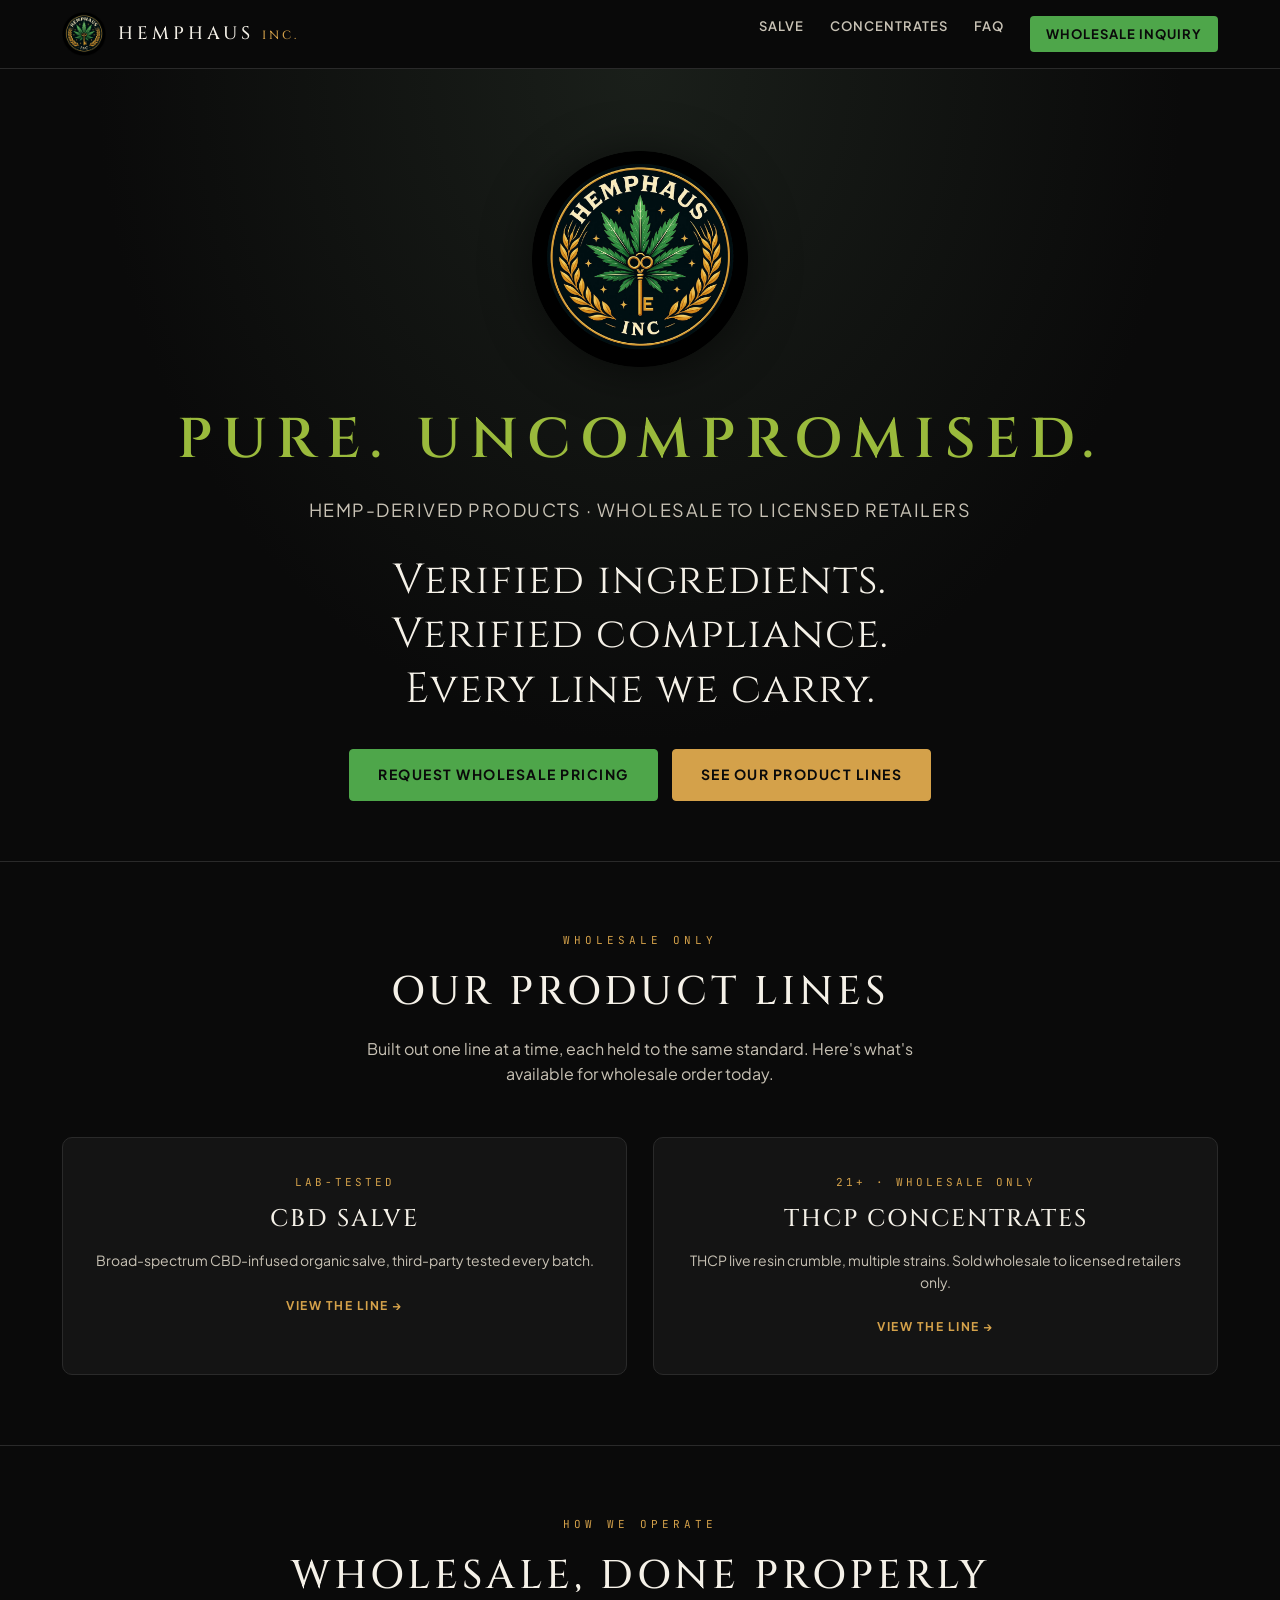
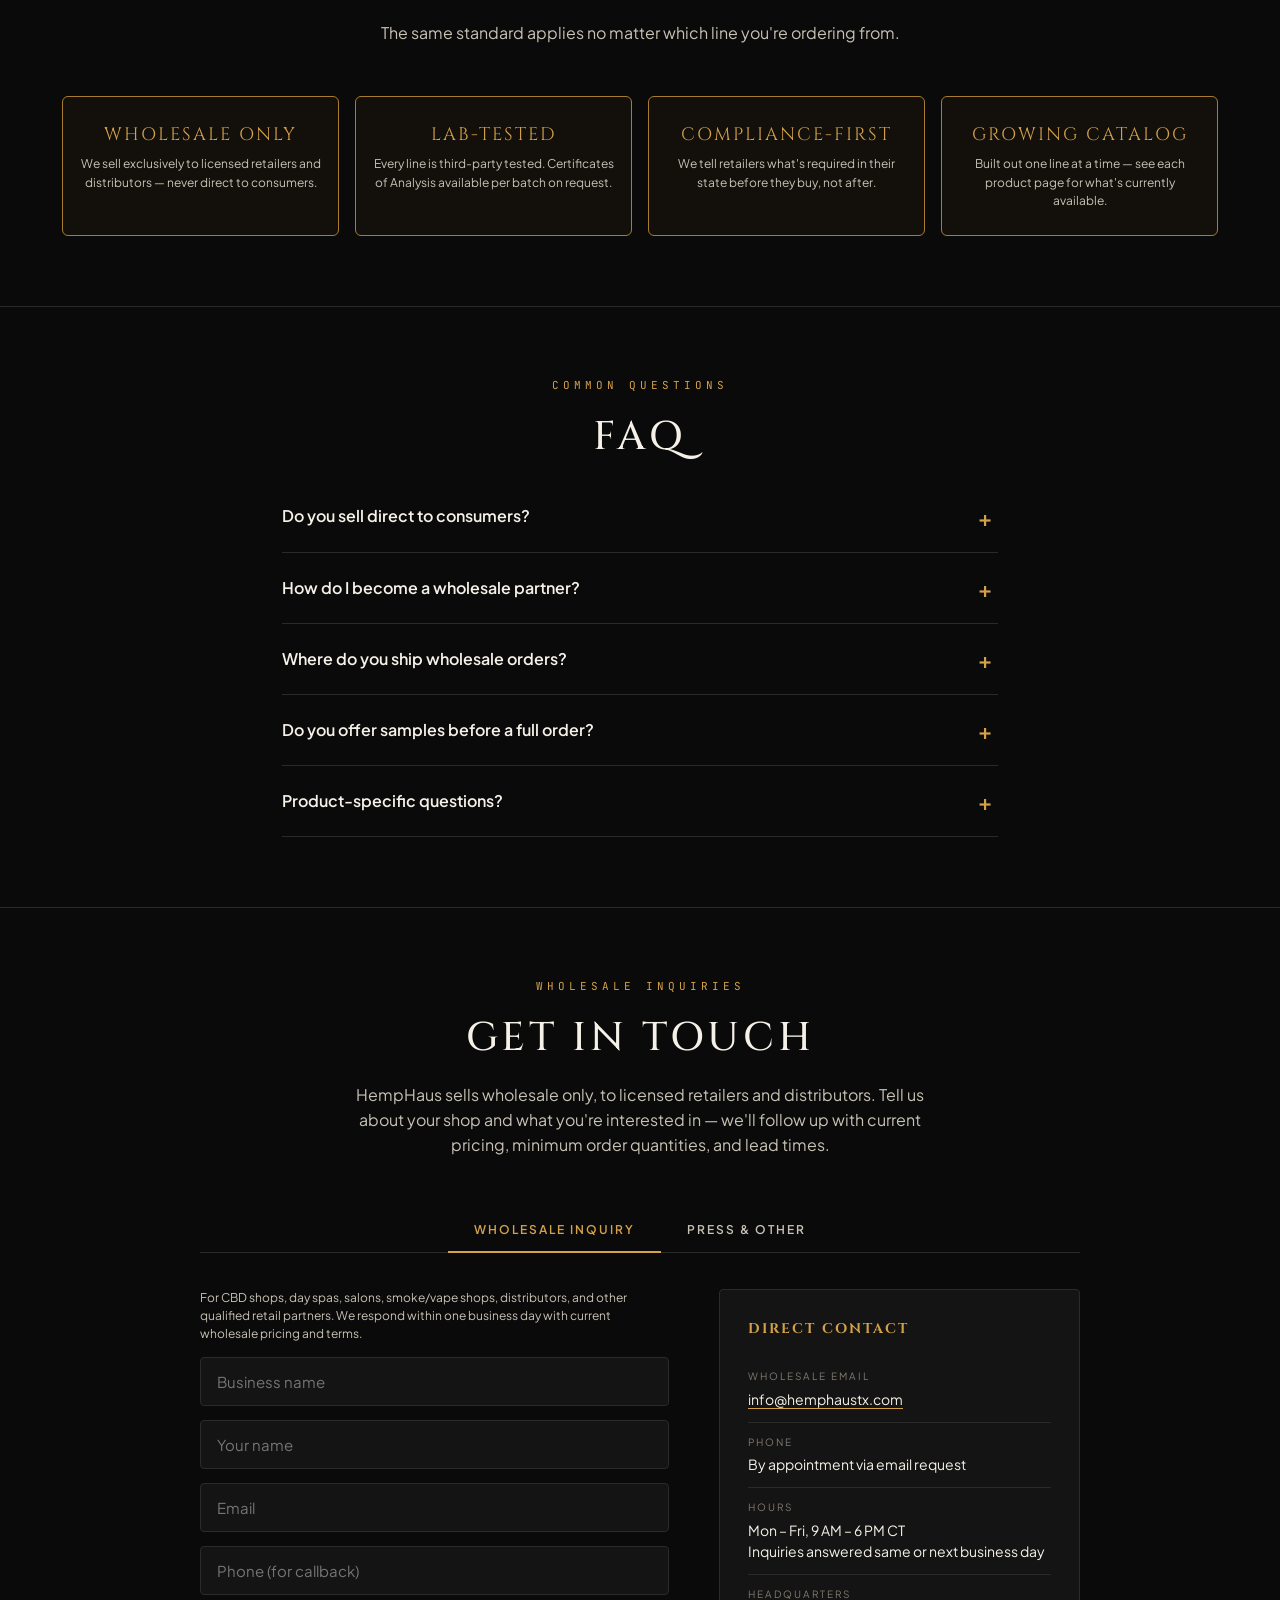
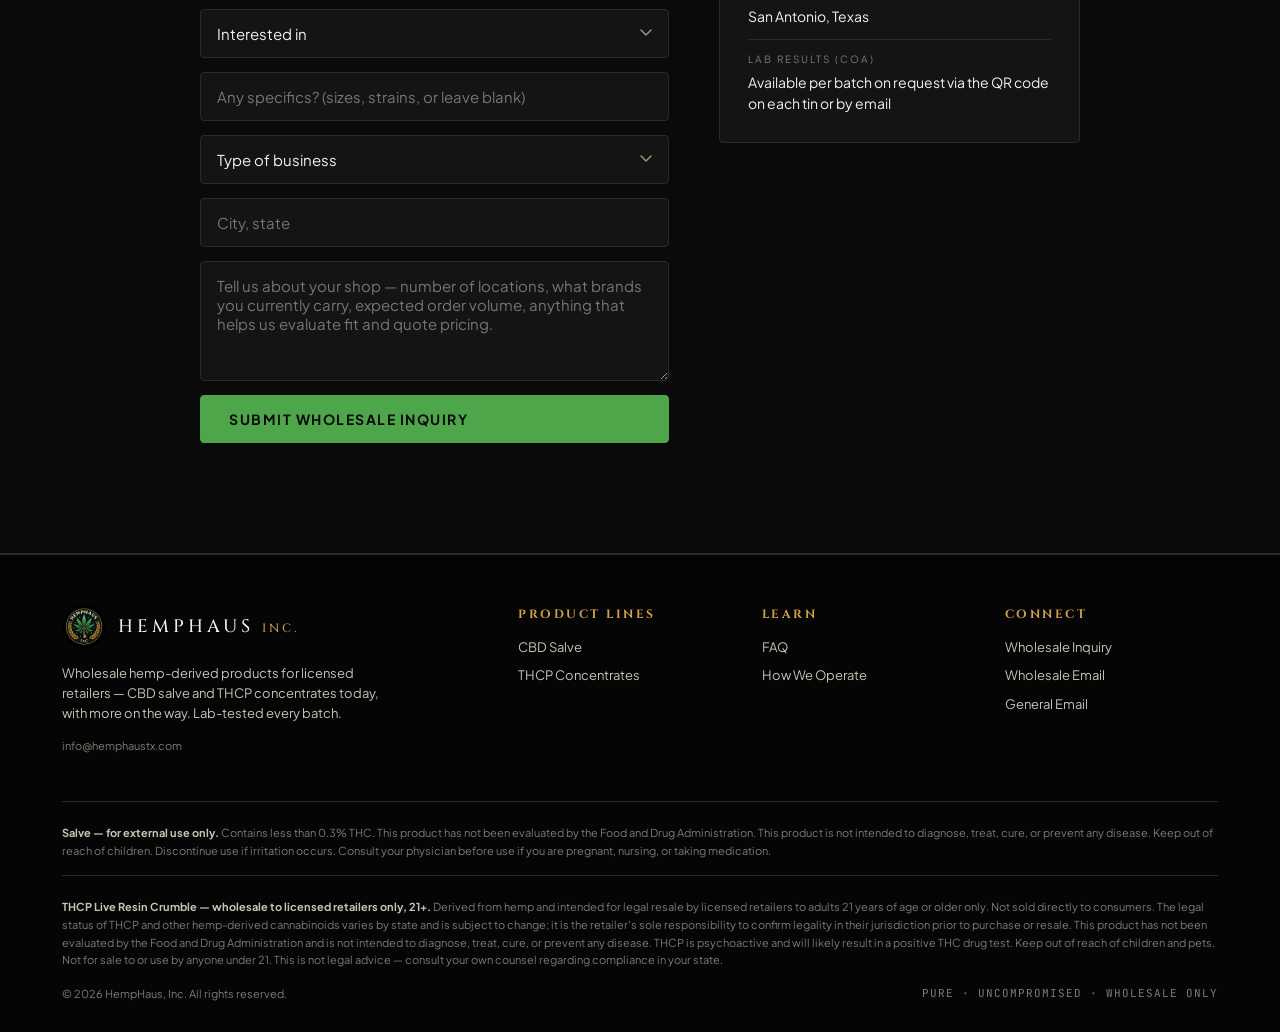
==== commit c24813ed: "Rebuild as multi-page site: homepage hub + /salve/ + /concentrates/ Splits the single long-scroll pa" ====
--- a/index.html
+++ b/index.html
@@ -8,599 +8,33 @@
   <meta name="description" content="HempHaus Inc. supplies licensed retailers with hemp-derived products — broad-spectrum CBD salve and THCP live resin crumble concentrates, with more on the way. Organic ingredients, lab-tested every batch. Wholesale only.">
   <meta property="og:title" content="HempHaus Inc. — Pure. Uncompromised.">
   <meta property="og:description" content="Wholesale hemp-derived products for licensed retailers. CBD salve, THCP concentrates, lab-tested every batch.">
-  <link rel="manifest" href="manifest.json">
-  <link rel="apple-touch-icon" href="images/icon-180.png">
-  <link rel="icon" type="image/png" sizes="192x192" href="images/icon-192.png">
-  <link rel="icon" type="image/png" sizes="512x512" href="images/icon-512.png">
+  <meta property="og:image" content="https://hemphaustx.com/images/og-logo.png">
+  <meta property="og:image:width" content="1200">
+  <meta property="og:image:height" content="630">
+  <meta property="og:url" content="https://hemphaustx.com/">
+  <meta name="twitter:card" content="summary_large_image">
+  <meta name="twitter:image" content="https://hemphaustx.com/images/og-logo.png">
+  <link rel="manifest" href="/manifest.json">
+  <link rel="apple-touch-icon" href="/images/icon-180.png">
+  <link rel="icon" type="image/png" sizes="192x192" href="/images/icon-192.png">
+  <link rel="icon" type="image/png" sizes="512x512" href="/images/icon-512.png">
   <link rel="preconnect" href="https://fonts.googleapis.com">
   <link rel="preconnect" href="https://fonts.gstatic.com" crossorigin>
   <link href="https://fonts.googleapis.com/css2?family=Cinzel:wght@400;500;600;700&family=Plus+Jakarta+Sans:wght@400;500;600;700&family=JetBrains+Mono:wght@400;500&display=swap" rel="stylesheet">
-  <style>
-    :root {
-      --bg: #0a0a0a;
-      --bg-2: #141414;
-      --bg-3: #1a1a1a;
-      --line: #2a2a2a;
-      --cream: #f5f1e8;
-      --cream-dim: #c8c2b5;
-      --muted: #807a70;
-      --green: #4ea64a;            /* matches leaf */
-      --green-deep: #1f5e2a;
-      --green-bright: #9aba3c;     /* "Pure. Uncompromised." amber-green */
-      --gold: #d4a14a;             /* matches the gold key + wreath */
-      --gold-deep: #a87c2e;
-      --shadow: 0 10px 40px rgba(0,0,0,0.5);
-    }
-
-    * { box-sizing: border-box; -webkit-tap-highlight-color: transparent; }
-    html, body {
-      margin: 0; padding: 0;
-      background: var(--bg);
-      color: var(--cream);
-      font-family: 'Plus Jakarta Sans', -apple-system, sans-serif;
-      font-size: 16px;
-      line-height: 1.55;
-      -webkit-font-smoothing: antialiased;
-      overflow-x: hidden;
-      max-width: 100vw;
-    }
-    img { max-width: 100%; height: auto; }
-
-    /* === Layout === */
-    .wrap { max-width: 1200px; margin: 0 auto; padding: 0 22px; }
-    .narrow { max-width: 760px; margin: 0 auto; padding: 0 22px; }
-    @media (max-width: 480px) {
-      .wrap { padding: 0 16px; }
-      .narrow { padding: 0 16px; }
-      section { padding: 50px 0; }
-    }
-
-    /* === Topbar === */
-    .topbar {
-      position: sticky; top: 0; z-index: 50;
-      background: rgba(10,10,10,0.92);
-      backdrop-filter: blur(12px);
-      -webkit-backdrop-filter: blur(12px);
-      border-bottom: 1px solid var(--line);
-      padding: 12px 0;
-    }
-    .topbar .inner {
-      display: flex; align-items: center; justify-content: space-between;
-      gap: 20px; flex-wrap: wrap;
-    }
-    @media (max-width: 720px) {
-      .topbar { padding: 10px 0; }
-      nav { gap: 10px; }
-      nav a { font-size: 11px; letter-spacing: 0.5px; }
-      nav a:not(.nav-cta) { display: none; }
-      nav a.nav-cta { display: inline-flex; padding: 6px 12px; }
-      .hero { padding: 50px 0 40px; }
-      .hero .arch { letter-spacing: 2px !important; }
-      .hero .sub { letter-spacing: 1px; font-size: 12px; padding: 0 10px; }
-      .hero .lede { letter-spacing: 0.5px; }
-      .section-title { letter-spacing: 2px !important; }
-      .pure-tag { letter-spacing: 0 !important; word-spacing: 4px; font-size: 11px; }
-      .section-label { letter-spacing: 2px; }
-    }
-    @media (max-width: 460px) {
-      .brand { font-size: 14px; letter-spacing: 2px; }
-      .brand .inc { font-size: 10px; }
-      .hero .arch { font-size: 20px; letter-spacing: 1px !important; }
-      .hero .lede { font-size: 16px; line-height: 1.35; letter-spacing: 0; }
-      .hero .sub { word-spacing: 4px; }
-      .section-title { font-size: 22px; letter-spacing: 1px !important; }
-      .product h3 { font-size: 18px; letter-spacing: 1px; }
-      .product .strength, .product .size, .product .info > * {
-        letter-spacing: 1px !important; word-spacing: 1px;
-      }
-      .product .info { padding: 18px 14px; }
-      .feature-grid .text h3, .ingredient .nm, .trust .h, footer h4 { letter-spacing: 1px !important; }
-      .cta-row { flex-direction: column; align-items: stretch; padding: 0 14px; }
-      .cta-row .btn { width: 100%; }
-      .pure-tag { font-size: 9.5px !important; word-spacing: 1px !important; letter-spacing: 0 !important; }
-    }
-    .brand {
-      font-family: 'Cinzel', Georgia, serif;
-      font-size: 18px;
-      letter-spacing: 4px;
-      font-weight: 500;
-      color: var(--cream);
-      text-decoration: none;
-      display: flex; align-items: center; gap: 12px;
-    }
-    .brand .inc { color: var(--gold); font-size: 12px; letter-spacing: 3px; margin-left: 4px; }
-    .brand-mark {
-      width: 44px; height: 44px;
-      display: block;
-      flex-shrink: 0;
-    }
-    .brand-text { display: flex; align-items: baseline; gap: 4px; line-height: 1; }
-    @media (max-width: 460px) {
-      .brand-mark { width: 36px; height: 36px; }
-    }
-    nav { display: flex; gap: 26px; }
-    nav a {
-      color: var(--cream-dim); text-decoration: none;
-      font-size: 13px; font-weight: 600;
-      letter-spacing: 1px; text-transform: uppercase;
-      transition: color 120ms;
-    }
-    nav a:hover { color: var(--gold); }
-    .nav-cta {
-      background: var(--green);
-      color: var(--bg) !important;
-      padding: 8px 16px; border-radius: 4px;
-      font-weight: 700;
-    }
-    .nav-cta:hover { background: var(--green-bright); color: var(--bg) !important; }
-
-    /* === Hero === */
-    .hero {
-      padding: 80px 0 60px;
-      text-align: center;
-      background:
-        radial-gradient(ellipse at top, #1a1f1a 0%, var(--bg) 60%);
-      border-bottom: 1px solid var(--line);
-    }
-    .hero-mark {
-      display: block;
-      margin: 0 auto 28px;
-      width: clamp(140px, 22vw, 220px);
-      height: auto;
-      filter: drop-shadow(0 4px 24px rgba(0,0,0,0.55));
-    }
-    .hero .arch {
-      font-family: 'Cinzel', Georgia, serif;
-      font-size: clamp(22px, 6vw, 56px);
-      font-weight: 600;
-      letter-spacing: clamp(4px, 1.5vw, 10px);
-      color: var(--green-bright);
-      margin: 0 0 12px;
-      text-transform: uppercase;
-      word-wrap: break-word;
-    }
-    .hero .sub {
-      font-family: 'Plus Jakarta Sans', sans-serif;
-      font-size: clamp(15px, 2.2vw, 18px);
-      font-weight: 400;
-      color: var(--cream-dim);
-      letter-spacing: 1.5px;
-      text-transform: uppercase;
-      margin: 0 0 30px;
-    }
-    .hero .lede {
-      font-family: 'Cinzel', Georgia, serif;
-      font-size: clamp(18px, 4vw, 42px);
-      font-weight: 400;
-      color: var(--cream);
-      letter-spacing: 1px;
-      max-width: 800px;
-      margin: 0 auto 32px;
-      line-height: 1.3;
-      padding: 0 8px;
-    }
-    .hero .cta-row {
-      display: flex; gap: 14px; justify-content: center; flex-wrap: wrap;
-      margin-top: 30px;
-    }
-    .btn {
-      display: inline-flex; align-items: center; gap: 8px;
-      padding: 14px 28px; border-radius: 4px;
-      font-family: inherit; font-size: 14px; font-weight: 700;
-      letter-spacing: 1.5px; text-transform: uppercase;
-      cursor: pointer; text-decoration: none;
-      transition: all 150ms;
-      border: 1px solid var(--line);
-      background: var(--bg-2); color: var(--cream);
-    }
-    .btn:hover { background: var(--bg-3); border-color: var(--gold); color: var(--gold); }
-    .btn.primary {
-      background: var(--green); color: var(--bg); border-color: var(--green);
-    }
-    .btn.primary:hover { background: var(--green-bright); border-color: var(--green-bright); color: var(--bg); }
-    .btn.gold { background: var(--gold); color: var(--bg); border-color: var(--gold); }
-    .btn.gold:hover { background: #e6b85f; color: var(--bg); border-color: #e6b85f; }
-
-    /* === Section wrappers === */
-    section { padding: 70px 0; border-bottom: 1px solid var(--line); }
-    .section-label {
-      font-family: 'JetBrains Mono', 'SF Mono', monospace;
-      font-size: 11px;
-      letter-spacing: 4px;
-      text-transform: uppercase;
-      color: var(--gold);
-      margin: 0 0 12px;
-      text-align: center;
-    }
-    .section-title {
-      font-family: 'Cinzel', Georgia, serif;
-      font-size: clamp(28px, 5vw, 40px);
-      font-weight: 500;
-      letter-spacing: 4px;
-      text-transform: uppercase;
-      text-align: center;
-      color: var(--cream);
-      margin: 0 0 14px;
-    }
-    .section-subtitle {
-      text-align: center; color: var(--cream-dim);
-      max-width: 600px; margin: 0 auto 50px;
-      font-size: 16px;
-    }
-
-    /* === Products === */
-    .products {
-      display: grid;
-      grid-template-columns: repeat(3, 1fr);
-      gap: 30px;
-    }
-    @media (max-width: 880px) { .products { grid-template-columns: 1fr; gap: 26px; } }
-    .product {
-      background: var(--bg-2);
-      border: 1px solid var(--line);
-      border-radius: 8px;
-      overflow: hidden;
-      transition: all 200ms;
-      display: flex; flex-direction: column;
-    }
-    .product:hover { border-color: var(--gold-deep); box-shadow: var(--shadow); transform: translateY(-4px); }
-    .product .photo {
-      background: #000;
-      aspect-ratio: 1;
-      display: flex; align-items: center; justify-content: center;
-      overflow: hidden;
-    }
-    .product .photo img { width: 100%; height: 100%; object-fit: cover; display: block; }
-    .product .info { padding: 24px; flex: 1; display: flex; flex-direction: column; }
-    .product .strength {
-      font-family: 'JetBrains Mono', monospace;
-      font-size: 11px; letter-spacing: 3px;
-      color: var(--gold); text-transform: uppercase;
-      margin-bottom: 8px;
-    }
-    .product h3 {
-      font-family: 'Cinzel', Georgia, serif;
-      font-size: 22px; font-weight: 500;
-      letter-spacing: 2px; text-transform: uppercase;
-      color: var(--cream);
-      margin: 0 0 8px;
-    }
-    .product .size {
-      font-size: 13px; color: var(--cream-dim);
-      margin-bottom: 18px;
-    }
-    .product .price-row {
-      display: flex; align-items: baseline; gap: 8px;
-      margin: auto 0 18px;
-    }
-    .product .price {
-      font-family: 'Cinzel', Georgia, serif;
-      font-size: 32px; font-weight: 600;
-      color: var(--green-bright);
-    }
-    .product .per-mg {
-      font-family: 'JetBrains Mono', monospace;
-      font-size: 11px; color: var(--muted);
-      letter-spacing: 1px;
-    }
-    .product .product-cta {
-      width: 100%; padding: 14px;
-      background: transparent; color: var(--gold);
-      border: 1px solid var(--gold);
-      border-radius: 4px;
-      font-family: inherit; font-weight: 700; font-size: 13px;
-      letter-spacing: 2px; text-transform: uppercase;
-      cursor: pointer; transition: all 150ms;
-    }
-    .product .product-cta:hover { background: var(--gold); color: var(--bg); }
-    .product .badge {
-      position: absolute;
-      background: var(--green); color: var(--bg);
-      padding: 4px 10px; border-radius: 2px;
-      font-size: 10px; font-weight: 700;
-      letter-spacing: 1.5px; text-transform: uppercase;
-      margin: 12px; top: 0; left: 0;
-    }
-
-    /* === Product line router === */
-    .router-grid {
-      display: grid;
-      grid-template-columns: repeat(auto-fit, minmax(260px, 1fr));
-      gap: 26px;
-      margin-top: 10px;
-    }
-    .router-card {
-      display: block;
-      background: var(--bg-2);
-      border: 1px solid var(--line);
-      border-radius: 10px;
-      padding: 36px 30px;
-      text-align: center;
-      text-decoration: none;
-      transition: all 200ms;
-    }
-    .router-card:hover { border-color: var(--gold-deep); box-shadow: var(--shadow); transform: translateY(-4px); }
-    .router-card .rc-eyebrow {
-      font-family: 'JetBrains Mono', monospace;
-      font-size: 11px; letter-spacing: 3px;
-      color: var(--gold); text-transform: uppercase;
-      margin: 0 0 10px;
-    }
-    .router-card h3 {
-      font-family: 'Cinzel', Georgia, serif;
-      font-size: 24px; font-weight: 500;
-      letter-spacing: 2px; text-transform: uppercase;
-      color: var(--cream);
-      margin: 0 0 12px;
-    }
-    .router-card p:not(.rc-eyebrow) { color: var(--cream-dim); font-size: 14px; margin: 0 0 20px; }
-    .router-card .rc-cta {
-      display: inline-block;
-      color: var(--gold); font-weight: 700; font-size: 12px;
-      letter-spacing: 1.5px; text-transform: uppercase;
-    }
-
-    /* === Two-column feature blocks === */
-    .feature-grid {
-      display: grid;
-      grid-template-columns: 1fr 1fr;
-      gap: 50px;
-      align-items: center;
-    }
-    @media (max-width: 880px) { .feature-grid { grid-template-columns: 1fr; gap: 32px; } }
-    .feature-grid img { width: 100%; border-radius: 8px; }
-    .feature-grid .text h3 {
-      font-family: 'Cinzel', Georgia, serif;
-      font-size: 26px; font-weight: 500;
-      letter-spacing: 2px; text-transform: uppercase;
-      color: var(--green-bright);
-      margin: 0 0 16px;
-    }
-    .feature-grid .text p { color: var(--cream-dim); margin: 0 0 14px; }
-
-    /* === Ingredients list === */
-    .ingredients-grid {
-      display: grid;
-      grid-template-columns: repeat(auto-fit, minmax(180px, 1fr));
-      gap: 18px;
-      margin-top: 30px;
-    }
-    .ingredient {
-      padding: 22px;
-      border: 1px solid var(--line);
-      border-radius: 6px;
-      background: var(--bg-2);
-      text-align: center;
-    }
-    .ingredient .ic {
-      width: 44px; height: 44px;
-      margin: 0 auto 14px;
-      display: flex; align-items: center; justify-content: center;
-      border: 1px solid var(--gold-deep);
-      border-radius: 50%;
-      font-family: 'Cinzel', Georgia, serif;
-      font-size: 13px; font-weight: 600;
-      letter-spacing: 0.5px;
-      color: var(--gold);
-    }
-    .ingredient .nm {
-      font-family: 'Cinzel', serif;
-      font-size: 15px; font-weight: 500;
-      letter-spacing: 2px; text-transform: uppercase;
-      color: var(--cream);
-      margin-bottom: 6px;
-    }
-    .ingredient .desc {
-      font-size: 12px;
-      color: var(--muted);
-      letter-spacing: 0.3px;
-    }
-
-    /* === Story === */
-    .story p { color: var(--cream-dim); font-size: 17px; margin-bottom: 18px; }
-    .story .pull {
-      font-family: 'Cinzel', serif;
-      font-size: 24px; font-weight: 400;
-      color: var(--green-bright);
-      letter-spacing: 1px;
-      text-align: center;
-      margin: 36px 0;
-      padding: 24px;
-      border-top: 1px solid var(--line);
-      border-bottom: 1px solid var(--line);
-    }
-
-    /* === FAQ === */
-    .faq details {
-      padding: 18px 0;
-      border-bottom: 1px solid var(--line);
-      cursor: pointer;
-    }
-    .faq details[open] summary { color: var(--gold); }
-    .faq summary {
-      font-family: 'Plus Jakarta Sans', sans-serif;
-      font-size: 16px; font-weight: 600;
-      color: var(--cream);
-      list-style: none;
-      display: flex; justify-content: space-between; align-items: center;
-      padding-right: 6px;
-    }
-    .faq summary::-webkit-details-marker { display: none; }
-    .faq summary::after { content: '+'; font-size: 22px; color: var(--gold); margin-left: 12px; }
-    .faq details[open] summary::after { content: '−'; }
-    .faq .answer { padding: 14px 0 4px; color: var(--cream-dim); font-size: 15px; }
-
-    /* === COA / Trust badges === */
-    .trust-row {
-      display: grid;
-      grid-template-columns: repeat(auto-fit, minmax(200px, 1fr));
-      gap: 16px;
-      margin-top: 30px;
-    }
-    .trust {
-      text-align: center; padding: 24px 16px;
-      border: 1px solid var(--gold-deep); border-radius: 6px;
-      background: rgba(168, 124, 46, 0.06);
-    }
-    .trust .h {
-      font-family: 'Cinzel', serif;
-      font-size: 18px; letter-spacing: 2px;
-      color: var(--gold); text-transform: uppercase;
-      margin-bottom: 6px;
-    }
-    .trust .s { font-size: 12px; color: var(--cream-dim); }
-
-    /* === Contact === */
-    .contact-wrap {
-      max-width: 880px; margin: 30px auto 0;
-    }
-    .contact-tabs {
-      display: flex; justify-content: center; gap: 0;
-      border-bottom: 1px solid var(--line);
-      margin-bottom: 36px;
-    }
-    .contact-tab {
-      background: none; border: 0; cursor: pointer;
-      padding: 14px 26px;
-      font-family: 'Plus Jakarta Sans', sans-serif;
-      font-size: 12px; font-weight: 600;
-      letter-spacing: 2px; text-transform: uppercase;
-      color: var(--cream-dim);
-      border-bottom: 2px solid transparent;
-      margin-bottom: -1px;
-      transition: color 150ms, border-color 150ms;
-    }
-    .contact-tab:hover { color: var(--cream); }
-    .contact-tab.active { color: var(--gold); border-bottom-color: var(--gold); }
-    .contact-grid {
-      display: grid; grid-template-columns: 1.3fr 1fr; gap: 50px;
-      align-items: start;
-    }
-    @media (max-width: 760px) { .contact-grid { grid-template-columns: 1fr; gap: 32px; } }
-    .contact-form {
-      display: flex; flex-direction: column; gap: 14px;
-    }
-    .contact-form input,
-    .contact-form textarea,
-    .contact-form select {
-      width: 100%; padding: 14px 16px;
-      background: var(--bg-2); color: var(--cream);
-      border: 1px solid var(--line); border-radius: 4px;
-      font-family: inherit; font-size: 15px;
-      outline: none;
-    }
-    .contact-form input:focus,
-    .contact-form textarea:focus,
-    .contact-form select:focus { border-color: var(--gold); background: var(--bg-3); }
-    .contact-form textarea { min-height: 120px; resize: vertical; }
-    .contact-info {
-      background: var(--bg-2); border: 1px solid var(--line);
-      border-radius: 4px; padding: 28px;
-    }
-    .contact-info h3 {
-      font-family: 'Cinzel', serif; font-size: 14px;
-      letter-spacing: 2px; color: var(--gold);
-      text-transform: uppercase; margin: 0 0 18px;
-    }
-    .contact-info .info-row {
-      padding: 12px 0; border-bottom: 1px solid var(--line);
-    }
-    .contact-info .info-row:last-child { border-bottom: 0; padding-bottom: 0; }
-    .contact-info .info-row:first-child { padding-top: 0; }
-    .contact-info .info-label {
-      font-family: 'Plus Jakarta Sans', sans-serif;
-      font-size: 10px; letter-spacing: 2px; text-transform: uppercase;
-      color: var(--muted); margin-bottom: 4px;
-    }
-    .contact-info .info-value {
-      font-size: 14px; color: var(--cream);
-      line-height: 1.5;
-    }
-    .contact-info .info-value a {
-      color: var(--cream); text-decoration: none;
-      border-bottom: 1px solid var(--gold);
-    }
-    .contact-info .info-value a:hover { color: var(--gold); }
-    .form-pane { display: none; }
-    .form-pane.active { display: block; }
-    .form-help {
-      font-size: 12px; color: var(--cream-dim);
-      margin: 0 0 14px;
-      line-height: 1.5;
-    }
-    .form-status {
-      text-align: center;
-      margin: 6px 0 0;
-      min-height: 20px;
-      font-size: 13px;
-      color: var(--cream-dim);
-    }
-    .contact-form select {
-      appearance: none;
-      background-image: url("data:image/svg+xml,%3Csvg width='12' height='8' viewBox='0 0 12 8' fill='none' xmlns='http://www.w3.org/2000/svg'%3E%3Cpath d='M1 1L6 6L11 1' stroke='%23a09078' stroke-width='1.5' stroke-linecap='round' stroke-linejoin='round'/%3E%3C/svg%3E");
-      background-repeat: no-repeat;
-      background-position: right 16px center;
-      padding-right: 40px;
-    }
-
-    /* === Footer === */
-    footer {
-      background: #050505;
-      padding: 50px 0 30px;
-      border-top: 1px solid var(--line);
-      color: var(--muted);
-    }
-    footer .row { display: grid; grid-template-columns: 2fr 1fr 1fr 1fr; gap: 30px; margin-bottom: 36px; }
-    @media (max-width: 760px) { footer .row { grid-template-columns: 1fr 1fr; } }
-    footer h4 {
-      font-family: 'Cinzel', serif;
-      font-size: 12px; letter-spacing: 2.5px; text-transform: uppercase;
-      color: var(--gold); margin: 0 0 14px;
-    }
-    footer ul { list-style: none; padding: 0; margin: 0; }
-    footer li { margin-bottom: 8px; font-size: 13px; }
-    footer a { color: var(--cream-dim); text-decoration: none; transition: color 100ms; }
-    footer a:hover { color: var(--gold); }
-    footer .disclaimer {
-      font-size: 11px; line-height: 1.6; color: var(--muted);
-      border-top: 1px solid var(--line); padding-top: 22px;
-      margin-bottom: 16px;
-    }
-    footer .bottom { font-size: 11px; color: var(--muted); display: flex; justify-content: space-between; flex-wrap: wrap; gap: 14px; }
-    footer .bottom .mono { font-family: 'JetBrains Mono', monospace; letter-spacing: 1px; }
-
-    /* Tag for "Pure. Uncompromised." */
-    .pure-tag {
-      font-family: 'Cinzel', serif;
-      letter-spacing: clamp(1px, 1vw, 6px);
-      font-weight: 500;
-      color: var(--green-bright);
-      text-transform: uppercase;
-      text-align: center;
-      padding: 14px 16px;
-      border-top: 1px solid var(--line);
-      border-bottom: 1px solid var(--line);
-      background: #050505;
-      font-size: clamp(10px, 1.8vw, 12px);
-      word-spacing: 2px;
-      line-height: 1.6;
-    }
-    .section-title { padding: 0 8px; word-wrap: break-word; }
-  </style>
+  <link rel="stylesheet" href="/styles.css">
 </head>
 <body>
 
 <!-- =========== Topbar =========== -->
 <header class="topbar">
   <div class="wrap inner">
-    <a href="#top" class="brand">
-      <img src="images/logo.png" class="brand-mark" alt="HempHaus" width="44" height="44">
+    <a href="/" class="brand">
+      <img src="/images/logo.png" class="brand-mark" alt="HempHaus" width="44" height="44">
       <span class="brand-text">HEMPHAUS<span class="inc">INC.</span></span>
     </a>
     <nav>
-      <a href="#products">Salve</a>
-      <a href="#concentrates">Concentrates</a>
-      <a href="#ingredients">Ingredients</a>
+      <a href="/salve/">Salve</a>
+      <a href="/concentrates/">Concentrates</a>
       <a href="#faq">FAQ</a>
       <a href="#contact" class="nav-cta">Wholesale Inquiry</a>
     </nav>
@@ -611,7 +45,7 @@
 <a id="top"></a>
 <section class="hero">
   <div class="wrap">
-    <img src="images/logo.png" class="hero-mark" alt="HempHaus Inc." width="220" height="220">
+    <img src="/images/logo.png" class="hero-mark" alt="HempHaus Inc." width="220" height="220">
     <p class="arch">Pure. Uncompromised.</p>
     <p class="sub">Hemp-Derived Products · Wholesale to Licensed Retailers</p>
     <h1 class="lede">Verified ingredients.<br>Verified compliance.<br>Every line we carry.</h1>
@@ -631,13 +65,13 @@
     <p class="section-subtitle">Built out one line at a time, each held to the same standard. Here's what's available for wholesale order today.</p>
 
     <div class="router-grid">
-      <a href="#products" class="router-card">
+      <a href="/salve/" class="router-card">
         <p class="rc-eyebrow">Lab-Tested</p>
         <h3>CBD Salve</h3>
         <p>Broad-spectrum CBD-infused organic salve, third-party tested every batch.</p>
         <span class="rc-cta">View the line →</span>
       </a>
-      <a href="#concentrates" class="router-card">
+      <a href="/concentrates/" class="router-card">
         <p class="rc-eyebrow">21+ · Wholesale Only</p>
         <h3>THCP Concentrates</h3>
         <p>THCP live resin crumble, multiple strains. Sold wholesale to licensed retailers only.</p>
@@ -647,278 +81,35 @@
   </div>
 </section>
 
-<!-- =========== Products =========== -->
-<section id="products">
-  <div class="wrap">
-    <p class="section-label">CBD Salve · Wholesale</p>
-    <h2 class="section-title">CBD Infused Salve</h2>
-    <p class="section-subtitle">Same organic formulation across every size we carry. Stock what fits your customers — contact us for current wholesale pricing and minimum order quantities.</p>
-
-    <div class="products">
-
-      <div class="product">
-        <div class="photo">
-          <img src="images/label-375mg-front.png" alt="HempHaus 375mg CBD Infused Salve">
-        </div>
-        <div class="info">
-          <p class="strength">Sample · 0.5oz (14g)</p>
-          <h3>375mg</h3>
-          <p class="size">Broad-spectrum · enough for a few weeks of targeted use</p>
-          <a href="#contact" class="product-cta" onclick="presetWholesaleInterest('CBD Salve', '375mg')">Request Wholesale Pricing</a>
-        </div>
-      </div>
-
-      <div class="product">
-        <div class="photo">
-          <img src="images/label-1500mg-front.png" alt="HempHaus 1500mg CBD Infused Salve">
-        </div>
-        <div class="info">
-          <p class="strength">Daily · 2oz (57g)</p>
-          <h3>1500mg</h3>
-          <p class="size">Broad-spectrum · the everyday jar</p>
-          <a href="#contact" class="product-cta" onclick="presetWholesaleInterest('CBD Salve', '1500mg')">Request Wholesale Pricing</a>
-        </div>
-      </div>
-
-      <div class="product">
-        <div class="photo">
-          <img src="images/label-3000mg-front.png" alt="HempHaus 3000mg CBD Infused Salve">
-        </div>
-        <div class="info">
-          <p class="strength">Best Value · 4oz (113g)</p>
-          <h3>3000mg</h3>
-          <p class="size">Broad-spectrum · the household jar</p>
-          <a href="#contact" class="product-cta" onclick="presetWholesaleInterest('CBD Salve', '3000mg')">Request Wholesale Pricing</a>
-        </div>
-      </div>
-
-    </div>
-  </div>
-</section>
-
-<!-- =========== Ingredients (CBD Salve) =========== -->
-<section id="ingredients">
-  <div class="wrap">
-    <p class="section-label">What's Inside · CBD Salve</p>
-    <h2 class="section-title">Organic Ingredients</h2>
-    <p class="section-subtitle">Every ingredient is here for a reason. No fillers, no synthetic preservatives, no harsh chemicals.</p>
-
-    <div class="ingredients-grid">
-      <div class="ingredient">
-        <div class="ic">CBD</div>
-        <div class="nm">Broad-Spectrum CBD</div>
-        <div class="desc">Hemp-derived, &lt;0.3% THC</div>
-      </div>
-      <div class="ingredient">
-        <div class="ic">SB</div>
-        <div class="nm">Shea Butter</div>
-        <div class="desc">Organic · skin-conditioning</div>
-      </div>
-      <div class="ingredient">
-        <div class="ic">CB</div>
-        <div class="nm">Cocoa Butter</div>
-        <div class="desc">Organic · barrier protection</div>
-      </div>
-      <div class="ingredient">
-        <div class="ic">BW</div>
-        <div class="nm">Texas Beeswax</div>
-        <div class="desc">Locally sourced · seals moisture</div>
-      </div>
-      <div class="ingredient">
-        <div class="ic">JO</div>
-        <div class="nm">Jojoba Oil</div>
-        <div class="desc">Organic · matches skin's natural oils</div>
-      </div>
-      <div class="ingredient">
-        <div class="ic">PM</div>
-        <div class="nm">Peppermint</div>
-        <div class="desc">Essential oil · cooling</div>
-      </div>
-      <div class="ingredient">
-        <div class="ic">EU</div>
-        <div class="nm">Eucalyptus</div>
-        <div class="desc">Essential oil · clarifying</div>
-      </div>
-      <div class="ingredient">
-        <div class="ic">LV</div>
-        <div class="nm">Lavender</div>
-        <div class="desc">Essential oil · calming</div>
-      </div>
-      <div class="ingredient">
-        <div class="ic">CH</div>
-        <div class="nm">Chamomile</div>
-        <div class="desc">Essential oil · soothing</div>
-      </div>
-    </div>
-  </div>
-</section>
-
-<!-- =========== How to use =========== -->
-<section id="how-to-use">
-  <div class="wrap">
-    <div class="feature-grid">
-      <div>
-        <img src="images/label-back.png" alt="HempHaus salve back label showing instructions and COA QR">
-      </div>
-      <div class="text">
-        <p class="section-label" style="text-align:left;">How To Use · CBD Salve</p>
-        <h3>Apply, then go on with your day.</h3>
-        <p>Massage a small amount into the area you want to target. Repeat as often as you'd like — there's no toxicity limit. Apply day or night. Skin absorbs it quickly; no greasy residue.</p>
-        <p style="color:var(--gold); font-size:13px; letter-spacing:1.5px; text-transform:uppercase; font-weight:600;">For external use only · Avoid eyes</p>
-        <p style="margin-top:24px;">Every tin has a QR code linking to its specific Certificate of Analysis. Scan with your phone to verify potency, purity, and batch authenticity.</p>
-      </div>
-    </div>
-  </div>
-</section>
-
-<!-- =========== Trust / COA (CBD Salve) =========== -->
+<!-- =========== Company-wide trust =========== -->
 <section id="trust">
   <div class="wrap">
-    <p class="section-label">Verified · CBD Salve</p>
-    <h2 class="section-title">Lab-Tested. Every Batch.</h2>
-    <p class="section-subtitle">Our CBD salve is third-party tested for potency, residual solvents, heavy metals, and microbials. Certificate of Analysis on every tin.</p>
+    <p class="section-label">How We Operate</p>
+    <h2 class="section-title">Wholesale, Done Properly</h2>
+    <p class="section-subtitle">The same standard applies no matter which line you're ordering from.</p>
 
     <div class="trust-row">
       <div class="trust">
-        <div class="h">Broad Spectrum</div>
-        <div class="s">Multiple cannabinoids · &lt;0.3% THC (federally compliant)</div>
+        <div class="h">Wholesale Only</div>
+        <div class="s">We sell exclusively to licensed retailers and distributors — never direct to consumers.</div>
       </div>
       <div class="trust">
-        <div class="h">Small-Batch</div>
-        <div class="s">Consistent formulation, every batch · no shortcuts</div>
+        <div class="h">Lab-Tested</div>
+        <div class="s">Every line is third-party tested. Certificates of Analysis available per batch on request.</div>
       </div>
       <div class="trust">
-        <div class="h">COA per Batch</div>
-        <div class="s">QR on every tin · scan for that batch's lab results</div>
+        <div class="h">Compliance-First</div>
+        <div class="s">We tell retailers what's required in their state before they buy, not after.</div>
       </div>
       <div class="trust">
-        <div class="h">Organic</div>
-        <div class="s">All carrier oils + butters certified organic · no synthetic preservatives</div>
+        <div class="h">Growing Catalog</div>
+        <div class="s">Built out one line at a time — see each product page for what's currently available.</div>
       </div>
     </div>
   </div>
 </section>
 
-<!-- =========== THCP Concentrates (Wholesale) =========== -->
-<section id="concentrates">
-  <div class="wrap">
-    <p class="section-label">Wholesale Only · 21+</p>
-    <h2 class="section-title">THCP Live Resin Crumble</h2>
-    <p class="section-subtitle">1.5g jars, 15 servings each, available across multiple strains. Sold wholesale to licensed retailers only — not available for direct consumer purchase. Contact us for current strain availability and pricing.</p>
-
-    <div class="trust-row">
-      <div class="trust">
-        <div class="h">21+ Only</div>
-        <div class="s">Age verification required at retail. Not for sale to minors under any circumstance.</div>
-      </div>
-      <div class="trust">
-        <div class="h">Check Your State</div>
-        <div class="s">THCP's legal status varies by state and is changing rapidly. Retailers are solely responsible for confirming this product is legal to sell in their jurisdiction before purchase.</div>
-      </div>
-      <div class="trust">
-        <div class="h">Will Show On A Drug Test</div>
-        <div class="s">Unlike our broad-spectrum CBD salve, THCP is psychoactive and will very likely cause a positive result on any THC drug screen.</div>
-      </div>
-      <div class="trust">
-        <div class="h">Lab Tested</div>
-        <div class="s">Third-party Certificate of Analysis available per batch on request.</div>
-      </div>
-    </div>
-
-    <div class="products">
-
-      <div class="product">
-        <div class="photo"><img src="images/label-thcp-apple-fritters.png" alt="HempHaus THCP Live Resin Crumble — Apple Fritters"></div>
-        <div class="info">
-          <p class="strength">Sativa</p>
-          <h3>Apple Fritters</h3>
-          <p class="size">1.5g jar · 15 servings (0.10g each)</p>
-          <a href="#contact" class="product-cta" onclick="presetWholesaleInterest('THCP Live Resin Crumble (wholesale only)', 'Apple Fritters')">Request Wholesale Pricing</a>
-        </div>
-      </div>
-
-      <div class="product">
-        <div class="photo"><img src="images/label-thcp-durban-sunrise.png" alt="HempHaus THCP Live Resin Crumble — Durban Sunrise"></div>
-        <div class="info">
-          <p class="strength">Indica</p>
-          <h3>Durban Sunrise</h3>
-          <p class="size">1.5g jar · 15 servings (0.10g each)</p>
-          <a href="#contact" class="product-cta" onclick="presetWholesaleInterest('THCP Live Resin Crumble (wholesale only)', 'Durban Sunrise')">Request Wholesale Pricing</a>
-        </div>
-      </div>
-
-      <div class="product">
-        <div class="photo"><img src="images/label-thcp-gmo-cookies.png" alt="HempHaus THCP Live Resin Crumble — GMO Cookies"></div>
-        <div class="info">
-          <p class="strength">Indica</p>
-          <h3>GMO Cookies</h3>
-          <p class="size">1.5g jar · 15 servings (0.10g each)</p>
-          <a href="#contact" class="product-cta" onclick="presetWholesaleInterest('THCP Live Resin Crumble (wholesale only)', 'GMO Cookies')">Request Wholesale Pricing</a>
-        </div>
-      </div>
-
-      <div class="product">
-        <div class="photo"><img src="images/label-thcp-permanent-marker.png" alt="HempHaus THCP Live Resin Crumble — Permanent Marker"></div>
-        <div class="info">
-          <p class="strength">Hybrid</p>
-          <h3>Permanent Marker</h3>
-          <p class="size">1.5g jar · 15 servings (0.10g each)</p>
-          <a href="#contact" class="product-cta" onclick="presetWholesaleInterest('THCP Live Resin Crumble (wholesale only)', 'Permanent Marker')">Request Wholesale Pricing</a>
-        </div>
-      </div>
-
-      <div class="product">
-        <div class="photo"><img src="images/label-thcp-jack-herer.png" alt="HempHaus THCP Live Resin Crumble — Jack Herer"></div>
-        <div class="info">
-          <p class="strength">Sativa</p>
-          <h3>Jack Herer</h3>
-          <p class="size">1.5g jar · 15 servings (0.10g each)</p>
-          <a href="#contact" class="product-cta" onclick="presetWholesaleInterest('THCP Live Resin Crumble (wholesale only)', 'Jack Herer')">Request Wholesale Pricing</a>
-        </div>
-      </div>
-
-      <div class="product">
-        <div class="photo"><img src="images/label-thcp-ak-47.png" alt="HempHaus THCP Live Resin Crumble — AK-47"></div>
-        <div class="info">
-          <p class="strength">Hybrid</p>
-          <h3>AK-47</h3>
-          <p class="size">1.5g jar · 15 servings (0.10g each)</p>
-          <a href="#contact" class="product-cta" onclick="presetWholesaleInterest('THCP Live Resin Crumble (wholesale only)', 'AK-47')">Request Wholesale Pricing</a>
-        </div>
-      </div>
-
-    </div>
-  </div>
-</section>
-
-<!-- =========== Ingredients (THCP Concentrate) =========== -->
-<section id="concentrate-ingredients">
-  <div class="wrap">
-    <p class="section-label">What's Inside · THCP Concentrate</p>
-    <h2 class="section-title">Composition</h2>
-    <p class="section-subtitle">A live resin crumble is close to a single-ingredient product by design. No carriers, no cutting agents — just the extract.</p>
-
-    <div class="ingredients-grid">
-      <div class="ingredient">
-        <div class="ic">TP</div>
-        <div class="nm">THCP Extract</div>
-        <div class="desc">Hemp-derived · live resin extraction</div>
-      </div>
-      <div class="ingredient">
-        <div class="ic">TN</div>
-        <div class="nm">Terpenes</div>
-        <div class="desc">Strain-specific · from the live resin process</div>
-      </div>
-      <div class="ingredient">
-        <div class="ic">NA</div>
-        <div class="nm">No Additives</div>
-        <div class="desc">No fillers, cutting agents, or carrier oils</div>
-      </div>
-    </div>
-  </div>
-</section>
-
-<!-- =========== FAQ =========== -->
+<!-- =========== FAQ (general) =========== -->
 <section id="faq">
   <div class="wrap narrow faq">
     <p class="section-label">Common Questions</p>
@@ -935,38 +126,18 @@
     </details>
 
     <details>
-      <summary>What's the difference between broad-spectrum and full-spectrum CBD?</summary>
-      <div class="answer">Both contain multiple cannabinoids and terpenes from the hemp plant. The difference: broad-spectrum has had THC removed (so it's federally compliant at &lt;0.3% THC, which our salve is). Full-spectrum keeps the THC in. We use broad-spectrum because the salve is intended for daily, anytime use without psychoactive effects.</div>
-    </details>
-
-    <details>
-      <summary>Will this show up on a drug test?</summary>
-      <div class="answer">Broad-spectrum CBD contains less than 0.3% THC by federal definition, and topical application generally doesn't enter the bloodstream the way ingestion does. That said, we can't guarantee individual test outcomes — they depend on the test, the threshold, and how much salve you're using. If you're tested regularly for THC, consult your testing program's guidance.</div>
-    </details>
-
-    <details>
-      <summary>How often can I use it?</summary>
-      <div class="answer">As often as you'd like. There's no toxicity ceiling. Most people apply 1–3 times a day to a specific area. Some keep a tin at their desk for daily use, others save it for after workouts or before bed. Use what feels right.</div>
-    </details>
-
-    <details>
-      <summary>Is this regulated by the FDA?</summary>
-      <div class="answer">The FDA has not evaluated CBD for specific health claims. We do not market this product to diagnose, treat, cure, or prevent any disease. We comply with FDA labeling requirements for topical hemp-derived CBD products. The salve is manufactured in a registered facility and tested by an independent third-party lab for every batch.</div>
-    </details>
-
-    <details>
       <summary>Where do you ship wholesale orders?</summary>
       <div class="answer">Nationwide, to retailers and distributors in all 50 states, subject to each state's rules on hemp-derived cannabinoid products. Requirements vary more for THCP than for our CBD salve — tell us your state and we'll confirm what we can ship there.</div>
     </details>
 
     <details>
-      <summary>How long does a tin last?</summary>
-      <div class="answer">Depends on usage. Lightly used on a small target area, the 2oz (1500mg) jar lasts 2–3 months. Heavy daily use across multiple areas, the 4oz (3000mg) is typically a 4–6 month supply for one person. The 0.5oz (375mg) is a 3–4 week trial size.</div>
+      <summary>Do you offer samples before a full order?</summary>
+      <div class="answer">Yes — free to qualified buyers. Mention it in your wholesale inquiry below and we'll get samples out to you.</div>
     </details>
 
     <details>
-      <summary>Why Texas beeswax specifically?</summary>
-      <div class="answer">Texas beeswax has a higher melting point than most commercial beeswax, which gives the salve its specific texture — solid enough to scoop, soft enough to melt instantly on skin. We source it from a small Texas apiary that doesn't process the wax aggressively, which preserves more of the natural enzymes and antibacterial properties.</div>
+      <summary>Product-specific questions?</summary>
+      <div class="answer">Ingredient lists, usage details, drug-test info, and line-specific compliance notes live on each product's own page — see <a href="/salve/" style="color:var(--gold);">CBD Salve</a> or <a href="/concentrates/" style="color:var(--gold);">THCP Concentrates</a>.</div>
     </details>
   </div>
 </section>
@@ -1087,8 +258,8 @@
   <div class="wrap">
     <div class="row">
       <div>
-        <a href="#top" class="brand" style="margin-bottom: 14px;">
-          <img src="images/logo.png" class="brand-mark" alt="HempHaus" width="44" height="44">
+        <a href="/" class="brand" style="margin-bottom: 14px;">
+          <img src="/images/logo.png" class="brand-mark" alt="HempHaus" width="44" height="44">
           <span class="brand-text">HEMPHAUS<span class="inc">INC.</span></span>
         </a>
         <p style="font-size: 13px; color: var(--cream-dim); margin: 0 0 14px; max-width: 320px;">Wholesale hemp-derived products for licensed retailers — CBD salve and THCP concentrates today, with more on the way. Lab-tested every batch.</p>
@@ -1097,16 +268,15 @@
       <div>
         <h4>Product Lines</h4>
         <ul>
-          <li><a href="#products">CBD Salve</a></li>
-          <li><a href="#concentrates">THCP Concentrates</a></li>
+          <li><a href="/salve/">CBD Salve</a></li>
+          <li><a href="/concentrates/">THCP Concentrates</a></li>
         </ul>
       </div>
       <div>
         <h4>Learn</h4>
         <ul>
-          <li><a href="#ingredients">Ingredients</a></li>
           <li><a href="#faq">FAQ</a></li>
-          <li><a href="#trust">Lab testing</a></li>
+          <li><a href="#trust">How We Operate</a></li>
         </ul>
       </div>
       <div>
@@ -1135,17 +305,26 @@
 </footer>
 
 <script>
-  // Stub contact handler — replace with real Formspree/Resend integration
-  // when ready. For now, surfaces a mailto fallback so leads aren't lost.
   function presetWholesaleInterest(line, detail) {
     switchContactTab('wholesale');
     const tabBtn = document.querySelector('.contact-tab[data-pane="wholesale"]');
     if (tabBtn) tabBtn.classList.add('active');
     const productLine = document.getElementById('wholesale-product-line');
     const detailField = document.getElementById('wholesale-product-interest');
-    if (productLine) productLine.value = line;
-    if (detailField) detailField.value = detail;
+    if (productLine && line) productLine.value = line;
+    if (detailField && detail) detailField.value = detail;
   }
+
+  // Pick up ?product=&detail= from cross-page CTA links (e.g. /salve/, /concentrates/)
+  // and preset the wholesale form automatically on load.
+  (function presetFromQueryString() {
+    const params = new URLSearchParams(window.location.search);
+    const product = params.get('product');
+    const detail = params.get('detail');
+    if (product) {
+      presetWholesaleInterest(product, detail || '');
+    }
+  })();
 
   function switchContactTab(pane) {
     document.querySelectorAll('.contact-tab').forEach(t => {
@@ -1209,7 +388,7 @@
     return false;
   }
 
-  // Smooth scroll on anchor click
+  // Smooth scroll on in-page anchor click
   document.querySelectorAll('a[href^="#"]').forEach(a => {
     a.addEventListener('click', (e) => {
       const id = a.getAttribute('href').slice(1);
--- a/styles.css
+++ b/styles.css
@@ -0,0 +1,553 @@
+:root {
+  --bg: #0a0a0a;
+  --bg-2: #141414;
+  --bg-3: #1a1a1a;
+  --line: #2a2a2a;
+  --cream: #f5f1e8;
+  --cream-dim: #c8c2b5;
+  --muted: #807a70;
+  --green: #4ea64a;            /* matches leaf */
+  --green-deep: #1f5e2a;
+  --green-bright: #9aba3c;     /* "Pure. Uncompromised." amber-green */
+  --gold: #d4a14a;             /* matches the gold key + wreath */
+  --gold-deep: #a87c2e;
+  --shadow: 0 10px 40px rgba(0,0,0,0.5);
+}
+
+* { box-sizing: border-box; -webkit-tap-highlight-color: transparent; }
+html, body {
+  margin: 0; padding: 0;
+  background: var(--bg);
+  color: var(--cream);
+  font-family: 'Plus Jakarta Sans', -apple-system, sans-serif;
+  font-size: 16px;
+  line-height: 1.55;
+  -webkit-font-smoothing: antialiased;
+  overflow-x: hidden;
+  max-width: 100vw;
+}
+img { max-width: 100%; height: auto; }
+
+/* === Layout === */
+.wrap { max-width: 1200px; margin: 0 auto; padding: 0 22px; }
+.narrow { max-width: 760px; margin: 0 auto; padding: 0 22px; }
+@media (max-width: 480px) {
+  .wrap { padding: 0 16px; }
+  .narrow { padding: 0 16px; }
+  section { padding: 50px 0; }
+}
+
+/* === Topbar === */
+.topbar {
+  position: sticky; top: 0; z-index: 50;
+  background: rgba(10,10,10,0.92);
+  backdrop-filter: blur(12px);
+  -webkit-backdrop-filter: blur(12px);
+  border-bottom: 1px solid var(--line);
+  padding: 12px 0;
+}
+.topbar .inner {
+  display: flex; align-items: center; justify-content: space-between;
+  gap: 20px; flex-wrap: wrap;
+}
+@media (max-width: 720px) {
+  .topbar { padding: 10px 0; }
+  nav { gap: 10px; }
+  nav a { font-size: 11px; letter-spacing: 0.5px; }
+  nav a:not(.nav-cta) { display: none; }
+  nav a.nav-cta { display: inline-flex; padding: 6px 12px; }
+  .hero { padding: 50px 0 40px; }
+  .hero .arch { letter-spacing: 2px !important; }
+  .hero .sub { letter-spacing: 1px; font-size: 12px; padding: 0 10px; }
+  .hero .lede { letter-spacing: 0.5px; }
+  .section-title { letter-spacing: 2px !important; }
+  .pure-tag { letter-spacing: 0 !important; word-spacing: 4px; font-size: 11px; }
+  .section-label { letter-spacing: 2px; }
+  .page-header { padding: 40px 0 30px; }
+}
+@media (max-width: 460px) {
+  .brand { font-size: 14px; letter-spacing: 2px; }
+  .brand .inc { font-size: 10px; }
+  .hero .arch { font-size: 20px; letter-spacing: 1px !important; }
+  .hero .lede { font-size: 16px; line-height: 1.35; letter-spacing: 0; }
+  .hero .sub { word-spacing: 4px; }
+  .section-title { font-size: 22px; letter-spacing: 1px !important; }
+  .product h3 { font-size: 18px; letter-spacing: 1px; }
+  .product .strength, .product .size, .product .info > * {
+    letter-spacing: 1px !important; word-spacing: 1px;
+  }
+  .product .info { padding: 18px 14px; }
+  .feature-grid .text h3, .ingredient .nm, .trust .h, footer h4 { letter-spacing: 1px !important; }
+  .cta-row { flex-direction: column; align-items: stretch; padding: 0 14px; }
+  .cta-row .btn { width: 100%; }
+  .pure-tag { font-size: 9.5px !important; word-spacing: 1px !important; letter-spacing: 0 !important; }
+}
+.brand {
+  font-family: 'Cinzel', Georgia, serif;
+  font-size: 18px;
+  letter-spacing: 4px;
+  font-weight: 500;
+  color: var(--cream);
+  text-decoration: none;
+  display: flex; align-items: center; gap: 12px;
+}
+.brand .inc { color: var(--gold); font-size: 12px; letter-spacing: 3px; margin-left: 4px; }
+.brand-mark {
+  width: 44px; height: 44px;
+  display: block;
+  flex-shrink: 0;
+}
+.brand-text { display: flex; align-items: baseline; gap: 4px; line-height: 1; }
+@media (max-width: 460px) {
+  .brand-mark { width: 36px; height: 36px; }
+}
+nav { display: flex; gap: 26px; }
+nav a {
+  color: var(--cream-dim); text-decoration: none;
+  font-size: 13px; font-weight: 600;
+  letter-spacing: 1px; text-transform: uppercase;
+  transition: color 120ms;
+}
+nav a:hover { color: var(--gold); }
+nav a.current { color: var(--gold); }
+.nav-cta {
+  background: var(--green);
+  color: var(--bg) !important;
+  padding: 8px 16px; border-radius: 4px;
+  font-weight: 700;
+}
+.nav-cta:hover { background: var(--green-bright); color: var(--bg) !important; }
+
+/* === Hero === */
+.hero {
+  padding: 80px 0 60px;
+  text-align: center;
+  background:
+    radial-gradient(ellipse at top, #1a1f1a 0%, var(--bg) 60%);
+  border-bottom: 1px solid var(--line);
+}
+.hero-mark {
+  display: block;
+  margin: 0 auto 28px;
+  width: clamp(140px, 22vw, 220px);
+  height: auto;
+  filter: drop-shadow(0 4px 24px rgba(0,0,0,0.55));
+}
+.hero .arch {
+  font-family: 'Cinzel', Georgia, serif;
+  font-size: clamp(22px, 6vw, 56px);
+  font-weight: 600;
+  letter-spacing: clamp(4px, 1.5vw, 10px);
+  color: var(--green-bright);
+  margin: 0 0 12px;
+  text-transform: uppercase;
+  word-wrap: break-word;
+}
+.hero .sub {
+  font-family: 'Plus Jakarta Sans', sans-serif;
+  font-size: clamp(15px, 2.2vw, 18px);
+  font-weight: 400;
+  color: var(--cream-dim);
+  letter-spacing: 1.5px;
+  text-transform: uppercase;
+  margin: 0 0 30px;
+}
+.hero .lede {
+  font-family: 'Cinzel', Georgia, serif;
+  font-size: clamp(18px, 4vw, 42px);
+  font-weight: 400;
+  color: var(--cream);
+  letter-spacing: 1px;
+  max-width: 800px;
+  margin: 0 auto 32px;
+  line-height: 1.3;
+  padding: 0 8px;
+}
+.hero .cta-row {
+  display: flex; gap: 14px; justify-content: center; flex-wrap: wrap;
+  margin-top: 30px;
+}
+.btn {
+  display: inline-flex; align-items: center; gap: 8px;
+  padding: 14px 28px; border-radius: 4px;
+  font-family: inherit; font-size: 14px; font-weight: 700;
+  letter-spacing: 1.5px; text-transform: uppercase;
+  cursor: pointer; text-decoration: none;
+  transition: all 150ms;
+  border: 1px solid var(--line);
+  background: var(--bg-2); color: var(--cream);
+}
+.btn:hover { background: var(--bg-3); border-color: var(--gold); color: var(--gold); }
+.btn.primary {
+  background: var(--green); color: var(--bg); border-color: var(--green);
+}
+.btn.primary:hover { background: var(--green-bright); border-color: var(--green-bright); color: var(--bg); }
+.btn.gold { background: var(--gold); color: var(--bg); border-color: var(--gold); }
+.btn.gold:hover { background: #e6b85f; color: var(--bg); border-color: #e6b85f; }
+
+/* === Page header (sub-pages: /salve/, /concentrates/) === */
+.page-header {
+  padding: 60px 0 20px;
+  text-align: center;
+  background: radial-gradient(ellipse at top, #1a1f1a 0%, var(--bg) 60%);
+  border-bottom: 1px solid var(--line);
+}
+.page-header .crumb {
+  font-family: 'JetBrains Mono', monospace;
+  font-size: 11px; letter-spacing: 3px; text-transform: uppercase;
+  color: var(--muted); margin: 0 0 16px;
+}
+.page-header .crumb a { color: var(--cream-dim); text-decoration: none; }
+.page-header .crumb a:hover { color: var(--gold); }
+
+/* === Section wrappers === */
+section { padding: 70px 0; border-bottom: 1px solid var(--line); }
+.section-label {
+  font-family: 'JetBrains Mono', 'SF Mono', monospace;
+  font-size: 11px;
+  letter-spacing: 4px;
+  text-transform: uppercase;
+  color: var(--gold);
+  margin: 0 0 12px;
+  text-align: center;
+}
+.section-title {
+  font-family: 'Cinzel', Georgia, serif;
+  font-size: clamp(28px, 5vw, 40px);
+  font-weight: 500;
+  letter-spacing: 4px;
+  text-transform: uppercase;
+  text-align: center;
+  color: var(--cream);
+  margin: 0 0 14px;
+  padding: 0 8px; word-wrap: break-word;
+}
+.section-subtitle {
+  text-align: center; color: var(--cream-dim);
+  max-width: 600px; margin: 0 auto 50px;
+  font-size: 16px;
+}
+
+/* === Products === */
+.products {
+  display: grid;
+  grid-template-columns: repeat(3, 1fr);
+  gap: 30px;
+}
+@media (max-width: 880px) { .products { grid-template-columns: 1fr; gap: 26px; } }
+.product {
+  background: var(--bg-2);
+  border: 1px solid var(--line);
+  border-radius: 8px;
+  overflow: hidden;
+  transition: all 200ms;
+  display: flex; flex-direction: column;
+}
+.product:hover { border-color: var(--gold-deep); box-shadow: var(--shadow); transform: translateY(-4px); }
+.product .photo {
+  background: #000;
+  aspect-ratio: 1;
+  display: flex; align-items: center; justify-content: center;
+  overflow: hidden;
+}
+.product .photo img { width: 100%; height: 100%; object-fit: cover; display: block; }
+.product .info { padding: 24px; flex: 1; display: flex; flex-direction: column; }
+.product .strength {
+  font-family: 'JetBrains Mono', monospace;
+  font-size: 11px; letter-spacing: 3px;
+  color: var(--gold); text-transform: uppercase;
+  margin-bottom: 8px;
+}
+.product h3 {
+  font-family: 'Cinzel', Georgia, serif;
+  font-size: 22px; font-weight: 500;
+  letter-spacing: 2px; text-transform: uppercase;
+  color: var(--cream);
+  margin: 0 0 8px;
+}
+.product .size {
+  font-size: 13px; color: var(--cream-dim);
+  margin-bottom: 18px;
+}
+.product .product-cta {
+  width: 100%; padding: 14px;
+  background: transparent; color: var(--gold);
+  border: 1px solid var(--gold);
+  border-radius: 4px;
+  font-family: inherit; font-weight: 700; font-size: 13px;
+  letter-spacing: 2px; text-transform: uppercase;
+  cursor: pointer; transition: all 150ms;
+  text-decoration: none; text-align: center;
+  display: block; margin-top: auto;
+}
+.product .product-cta:hover { background: var(--gold); color: var(--bg); }
+
+/* === Product line router === */
+.router-grid {
+  display: grid;
+  grid-template-columns: repeat(auto-fit, minmax(260px, 1fr));
+  gap: 26px;
+  margin-top: 10px;
+}
+.router-card {
+  display: block;
+  background: var(--bg-2);
+  border: 1px solid var(--line);
+  border-radius: 10px;
+  padding: 36px 30px;
+  text-align: center;
+  text-decoration: none;
+  transition: all 200ms;
+}
+.router-card:hover { border-color: var(--gold-deep); box-shadow: var(--shadow); transform: translateY(-4px); }
+.router-card .rc-eyebrow {
+  font-family: 'JetBrains Mono', monospace;
+  font-size: 11px; letter-spacing: 3px;
+  color: var(--gold); text-transform: uppercase;
+  margin: 0 0 10px;
+}
+.router-card h3 {
+  font-family: 'Cinzel', Georgia, serif;
+  font-size: 24px; font-weight: 500;
+  letter-spacing: 2px; text-transform: uppercase;
+  color: var(--cream);
+  margin: 0 0 12px;
+}
+.router-card p:not(.rc-eyebrow) { color: var(--cream-dim); font-size: 14px; margin: 0 0 20px; }
+.router-card .rc-cta {
+  display: inline-block;
+  color: var(--gold); font-weight: 700; font-size: 12px;
+  letter-spacing: 1.5px; text-transform: uppercase;
+}
+
+/* === Two-column feature blocks === */
+.feature-grid {
+  display: grid;
+  grid-template-columns: 1fr 1fr;
+  gap: 50px;
+  align-items: center;
+}
+@media (max-width: 880px) { .feature-grid { grid-template-columns: 1fr; gap: 32px; } }
+.feature-grid img { width: 100%; border-radius: 8px; }
+.feature-grid .text h3 {
+  font-family: 'Cinzel', Georgia, serif;
+  font-size: 26px; font-weight: 500;
+  letter-spacing: 2px; text-transform: uppercase;
+  color: var(--green-bright);
+  margin: 0 0 16px;
+}
+.feature-grid .text p { color: var(--cream-dim); margin: 0 0 14px; }
+
+/* === Ingredients list === */
+.ingredients-grid {
+  display: grid;
+  grid-template-columns: repeat(auto-fit, minmax(180px, 1fr));
+  gap: 18px;
+  margin-top: 30px;
+}
+.ingredient {
+  padding: 22px;
+  border: 1px solid var(--line);
+  border-radius: 6px;
+  background: var(--bg-2);
+  text-align: center;
+}
+.ingredient .ic {
+  width: 44px; height: 44px;
+  margin: 0 auto 14px;
+  display: flex; align-items: center; justify-content: center;
+  border: 1px solid var(--gold-deep);
+  border-radius: 50%;
+  font-family: 'Cinzel', Georgia, serif;
+  font-size: 13px; font-weight: 600;
+  letter-spacing: 0.5px;
+  color: var(--gold);
+}
+.ingredient .nm {
+  font-family: 'Cinzel', serif;
+  font-size: 15px; font-weight: 500;
+  letter-spacing: 2px; text-transform: uppercase;
+  color: var(--cream);
+  margin-bottom: 6px;
+}
+.ingredient .desc {
+  font-size: 12px;
+  color: var(--muted);
+  letter-spacing: 0.3px;
+}
+
+/* === FAQ === */
+.faq details {
+  padding: 18px 0;
+  border-bottom: 1px solid var(--line);
+  cursor: pointer;
+}
+.faq details[open] summary { color: var(--gold); }
+.faq summary {
+  font-family: 'Plus Jakarta Sans', sans-serif;
+  font-size: 16px; font-weight: 600;
+  color: var(--cream);
+  list-style: none;
+  display: flex; justify-content: space-between; align-items: center;
+  padding-right: 6px;
+}
+.faq summary::-webkit-details-marker { display: none; }
+.faq summary::after { content: '+'; font-size: 22px; color: var(--gold); margin-left: 12px; }
+.faq details[open] summary::after { content: '−'; }
+.faq .answer { padding: 14px 0 4px; color: var(--cream-dim); font-size: 15px; }
+
+/* === COA / Trust badges === */
+.trust-row {
+  display: grid;
+  grid-template-columns: repeat(auto-fit, minmax(200px, 1fr));
+  gap: 16px;
+  margin-top: 30px;
+}
+.trust {
+  text-align: center; padding: 24px 16px;
+  border: 1px solid var(--gold-deep); border-radius: 6px;
+  background: rgba(168, 124, 46, 0.06);
+}
+.trust .h {
+  font-family: 'Cinzel', serif;
+  font-size: 18px; letter-spacing: 2px;
+  color: var(--gold); text-transform: uppercase;
+  margin-bottom: 6px;
+}
+.trust .s { font-size: 12px; color: var(--cream-dim); }
+
+/* === Contact === */
+.contact-wrap {
+  max-width: 880px; margin: 30px auto 0;
+}
+.contact-tabs {
+  display: flex; justify-content: center; gap: 0;
+  border-bottom: 1px solid var(--line);
+  margin-bottom: 36px;
+}
+.contact-tab {
+  background: none; border: 0; cursor: pointer;
+  padding: 14px 26px;
+  font-family: 'Plus Jakarta Sans', sans-serif;
+  font-size: 12px; font-weight: 600;
+  letter-spacing: 2px; text-transform: uppercase;
+  color: var(--cream-dim);
+  border-bottom: 2px solid transparent;
+  margin-bottom: -1px;
+  transition: color 150ms, border-color 150ms;
+}
+.contact-tab:hover { color: var(--cream); }
+.contact-tab.active { color: var(--gold); border-bottom-color: var(--gold); }
+.contact-grid {
+  display: grid; grid-template-columns: 1.3fr 1fr; gap: 50px;
+  align-items: start;
+}
+@media (max-width: 760px) { .contact-grid { grid-template-columns: 1fr; gap: 32px; } }
+.contact-form {
+  display: flex; flex-direction: column; gap: 14px;
+}
+.contact-form input,
+.contact-form textarea,
+.contact-form select {
+  width: 100%; padding: 14px 16px;
+  background: var(--bg-2); color: var(--cream);
+  border: 1px solid var(--line); border-radius: 4px;
+  font-family: inherit; font-size: 15px;
+  outline: none;
+}
+.contact-form input:focus,
+.contact-form textarea:focus,
+.contact-form select:focus { border-color: var(--gold); background: var(--bg-3); }
+.contact-form textarea { min-height: 120px; resize: vertical; }
+.contact-info {
+  background: var(--bg-2); border: 1px solid var(--line);
+  border-radius: 4px; padding: 28px;
+}
+.contact-info h3 {
+  font-family: 'Cinzel', serif; font-size: 14px;
+  letter-spacing: 2px; color: var(--gold);
+  text-transform: uppercase; margin: 0 0 18px;
+}
+.contact-info .info-row {
+  padding: 12px 0; border-bottom: 1px solid var(--line);
+}
+.contact-info .info-row:last-child { border-bottom: 0; padding-bottom: 0; }
+.contact-info .info-row:first-child { padding-top: 0; }
+.contact-info .info-label {
+  font-family: 'Plus Jakarta Sans', sans-serif;
+  font-size: 10px; letter-spacing: 2px; text-transform: uppercase;
+  color: var(--muted); margin-bottom: 4px;
+}
+.contact-info .info-value {
+  font-size: 14px; color: var(--cream);
+  line-height: 1.5;
+}
+.contact-info .info-value a {
+  color: var(--cream); text-decoration: none;
+  border-bottom: 1px solid var(--gold);
+}
+.contact-info .info-value a:hover { color: var(--gold); }
+.form-pane { display: none; }
+.form-pane.active { display: block; }
+.form-help {
+  font-size: 12px; color: var(--cream-dim);
+  margin: 0 0 14px;
+  line-height: 1.5;
+}
+.form-status {
+  text-align: center;
+  margin: 6px 0 0;
+  min-height: 20px;
+  font-size: 13px;
+  color: var(--cream-dim);
+}
+.contact-form select {
+  appearance: none;
+  background-image: url("data:image/svg+xml,%3Csvg width='12' height='8' viewBox='0 0 12 8' fill='none' xmlns='http://www.w3.org/2000/svg'%3E%3Cpath d='M1 1L6 6L11 1' stroke='%23a09078' stroke-width='1.5' stroke-linecap='round' stroke-linejoin='round'/%3E%3C/svg%3E");
+  background-repeat: no-repeat;
+  background-position: right 16px center;
+  padding-right: 40px;
+}
+
+/* === Footer === */
+footer {
+  background: #050505;
+  padding: 50px 0 30px;
+  border-top: 1px solid var(--line);
+  color: var(--muted);
+}
+footer .row { display: grid; grid-template-columns: 2fr 1fr 1fr 1fr; gap: 30px; margin-bottom: 36px; }
+@media (max-width: 760px) { footer .row { grid-template-columns: 1fr 1fr; } }
+footer h4 {
+  font-family: 'Cinzel', serif;
+  font-size: 12px; letter-spacing: 2.5px; text-transform: uppercase;
+  color: var(--gold); margin: 0 0 14px;
+}
+footer ul { list-style: none; padding: 0; margin: 0; }
+footer li { margin-bottom: 8px; font-size: 13px; }
+footer a { color: var(--cream-dim); text-decoration: none; transition: color 100ms; }
+footer a:hover { color: var(--gold); }
+footer .disclaimer {
+  font-size: 11px; line-height: 1.6; color: var(--muted);
+  border-top: 1px solid var(--line); padding-top: 22px;
+  margin-bottom: 16px;
+}
+footer .bottom { font-size: 11px; color: var(--muted); display: flex; justify-content: space-between; flex-wrap: wrap; gap: 14px; }
+footer .bottom .mono { font-family: 'JetBrains Mono', monospace; letter-spacing: 1px; }
+
+/* Tag for "Pure. Uncompromised." */
+.pure-tag {
+  font-family: 'Cinzel', serif;
+  letter-spacing: clamp(1px, 1vw, 6px);
+  font-weight: 500;
+  color: var(--green-bright);
+  text-transform: uppercase;
+  text-align: center;
+  padding: 14px 16px;
+  border-top: 1px solid var(--line);
+  border-bottom: 1px solid var(--line);
+  background: #050505;
+  font-size: clamp(10px, 1.8vw, 12px);
+  word-spacing: 2px;
+  line-height: 1.6;
+}
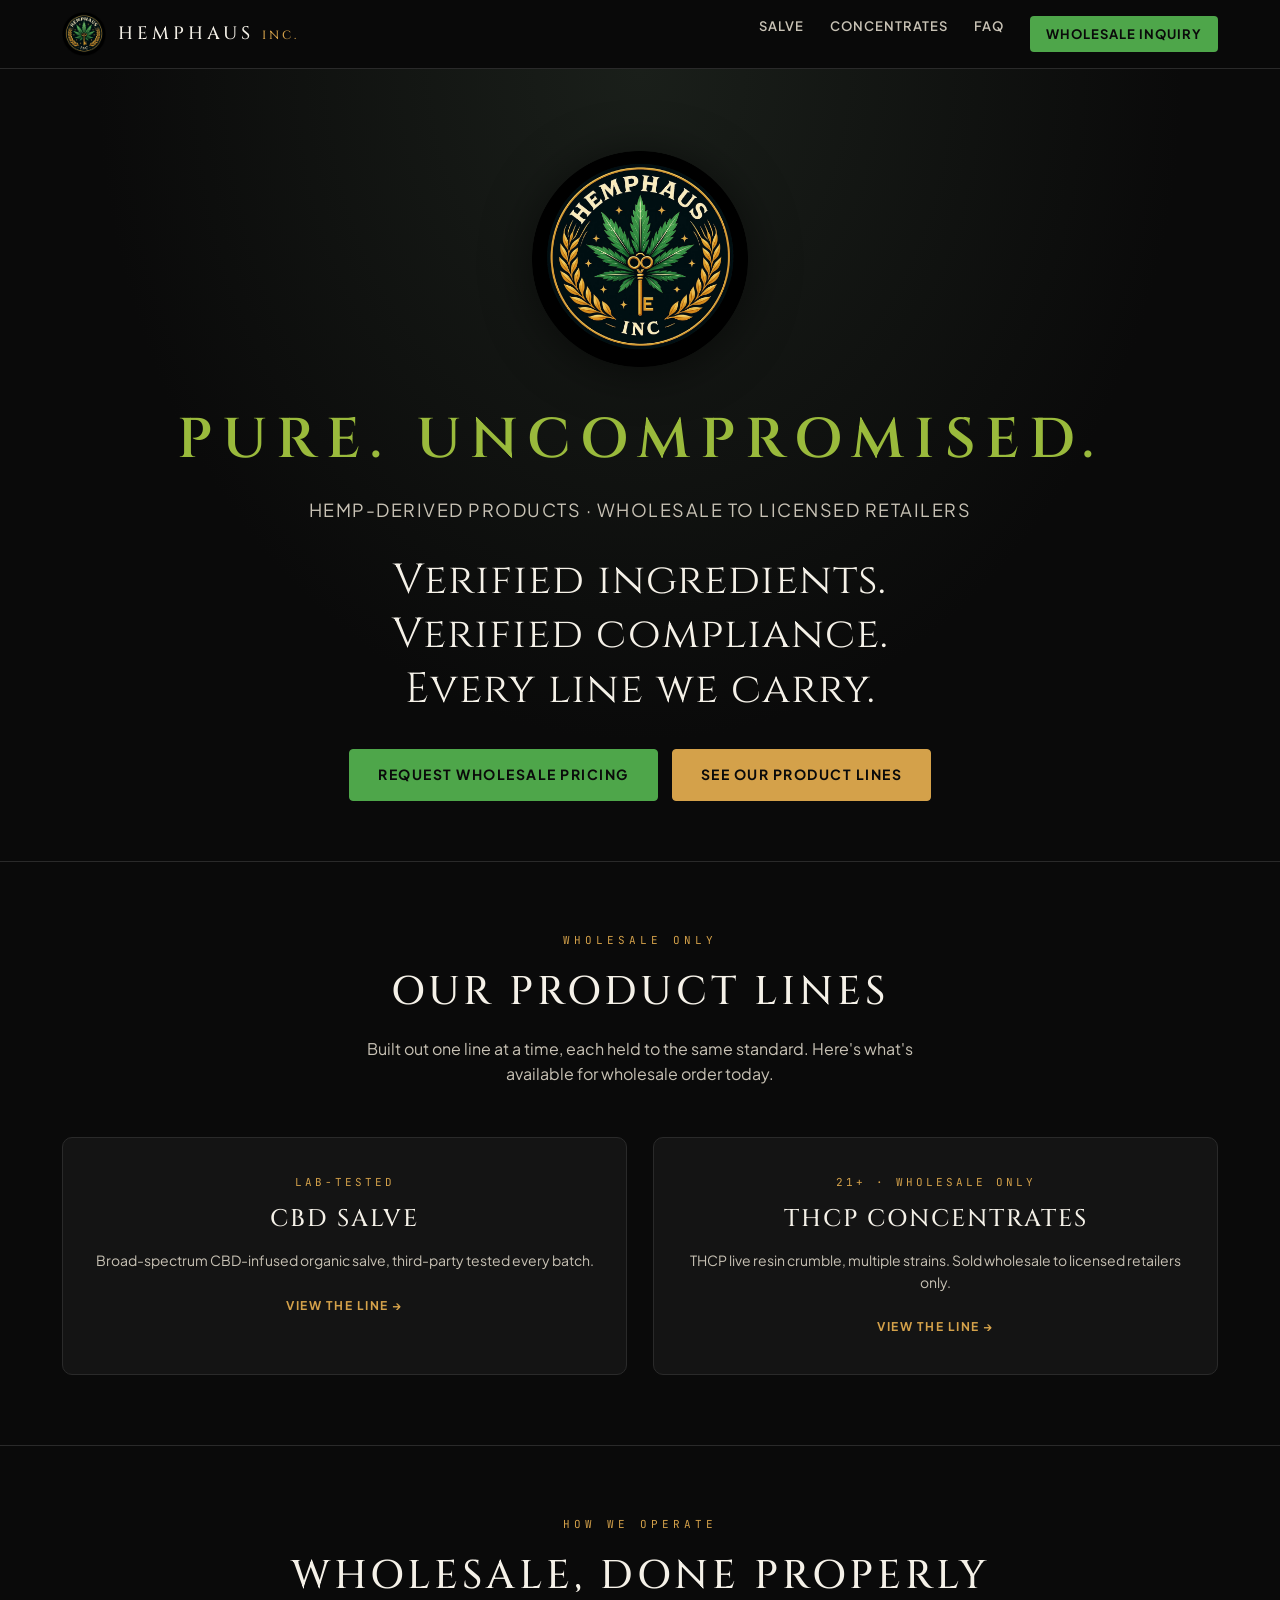
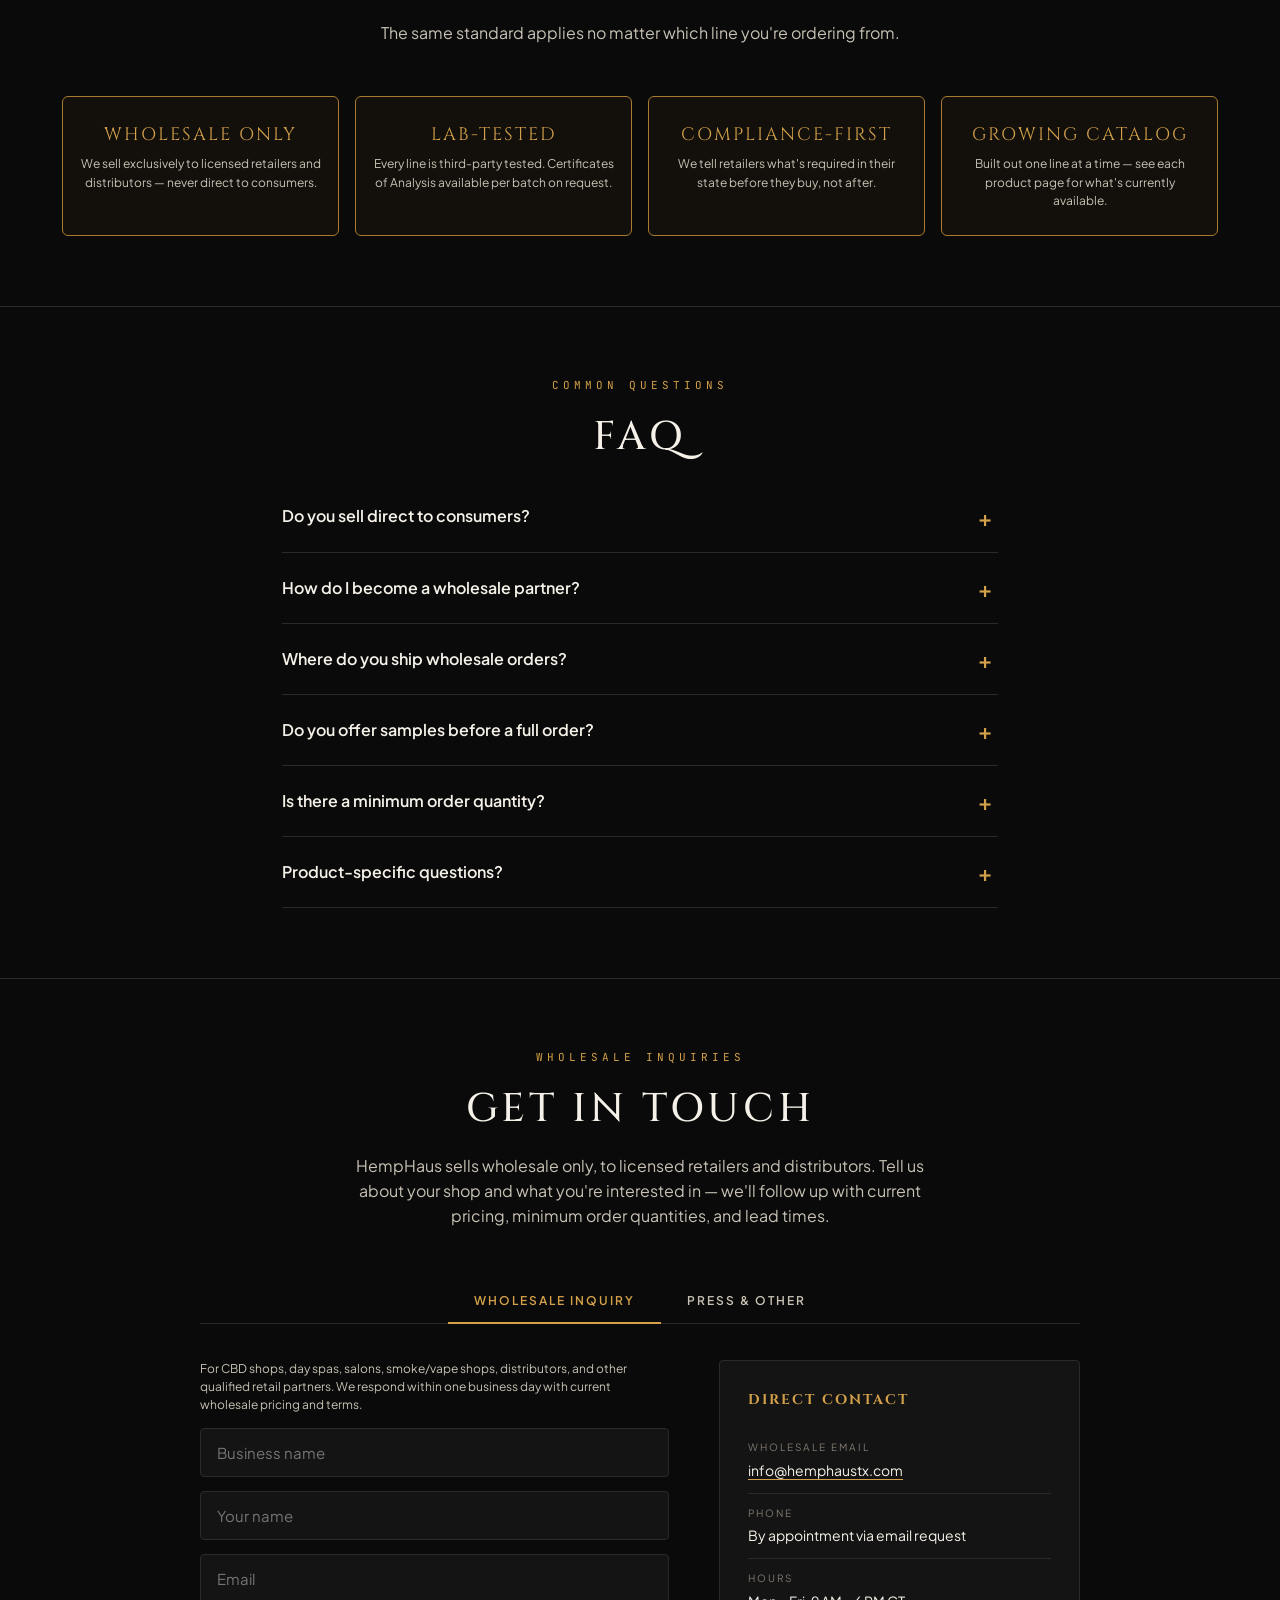
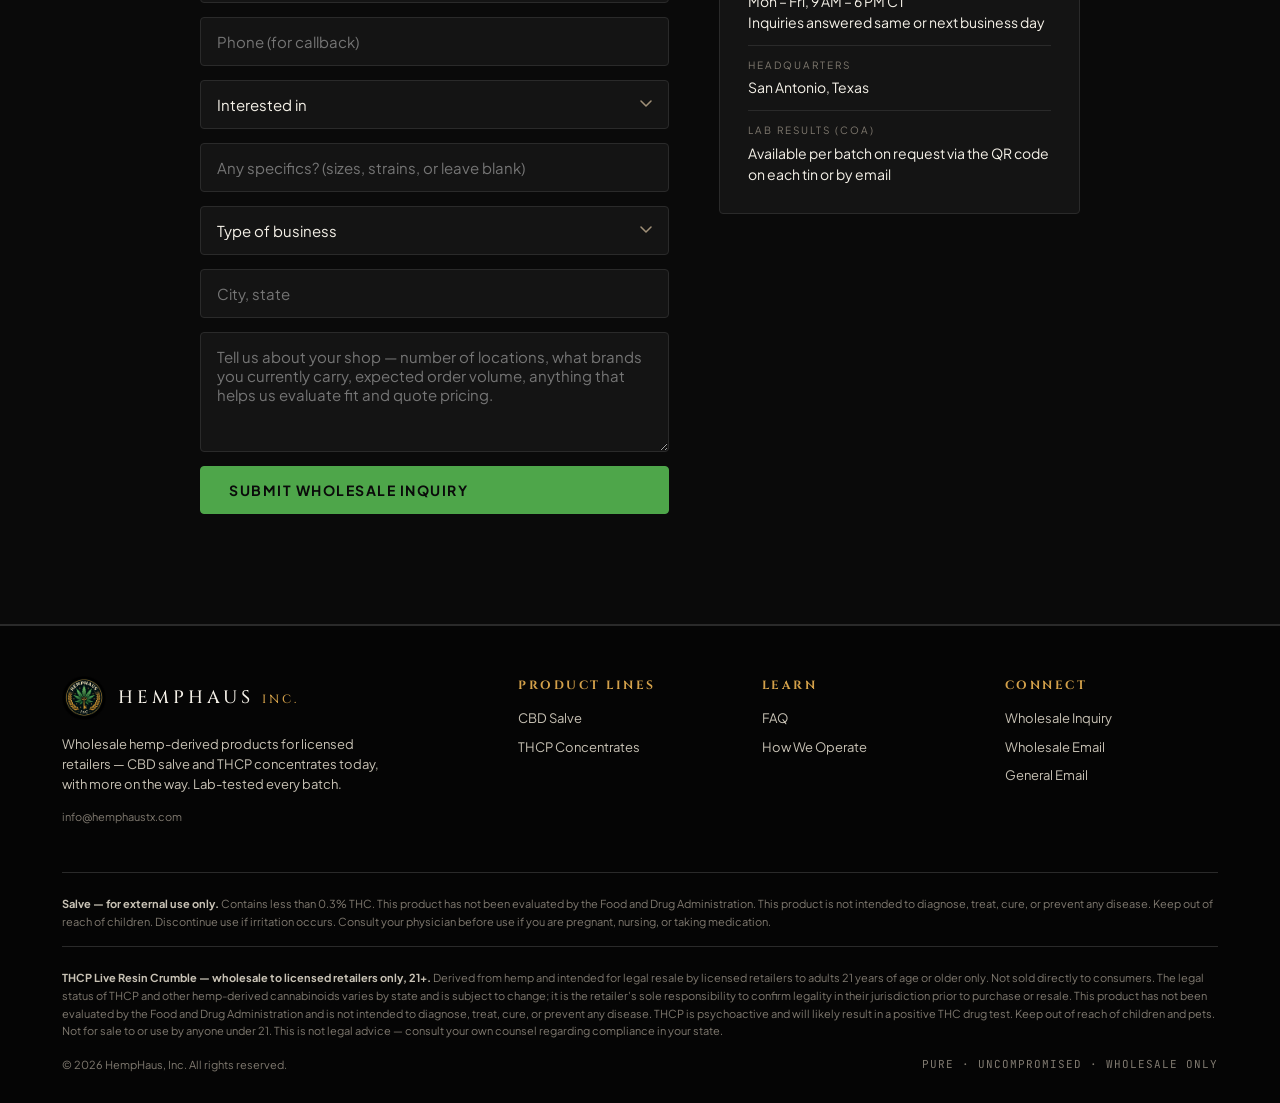
==== commit 7de41357: "Add no-MOQ FAQ entry to lower first-order friction" ====
--- a/index.html
+++ b/index.html
@@ -133,6 +133,11 @@
     <details>
       <summary>Do you offer samples before a full order?</summary>
       <div class="answer">Yes — free to qualified buyers. Mention it in your wholesale inquiry below and we'll get samples out to you.</div>
+    </details>
+
+    <details>
+      <summary>Is there a minimum order quantity?</summary>
+      <div class="answer">Not right now — order what makes sense for your shop. Tell us the quantity you're thinking in your inquiry and we'll quote it.</div>
     </details>
 
     <details>
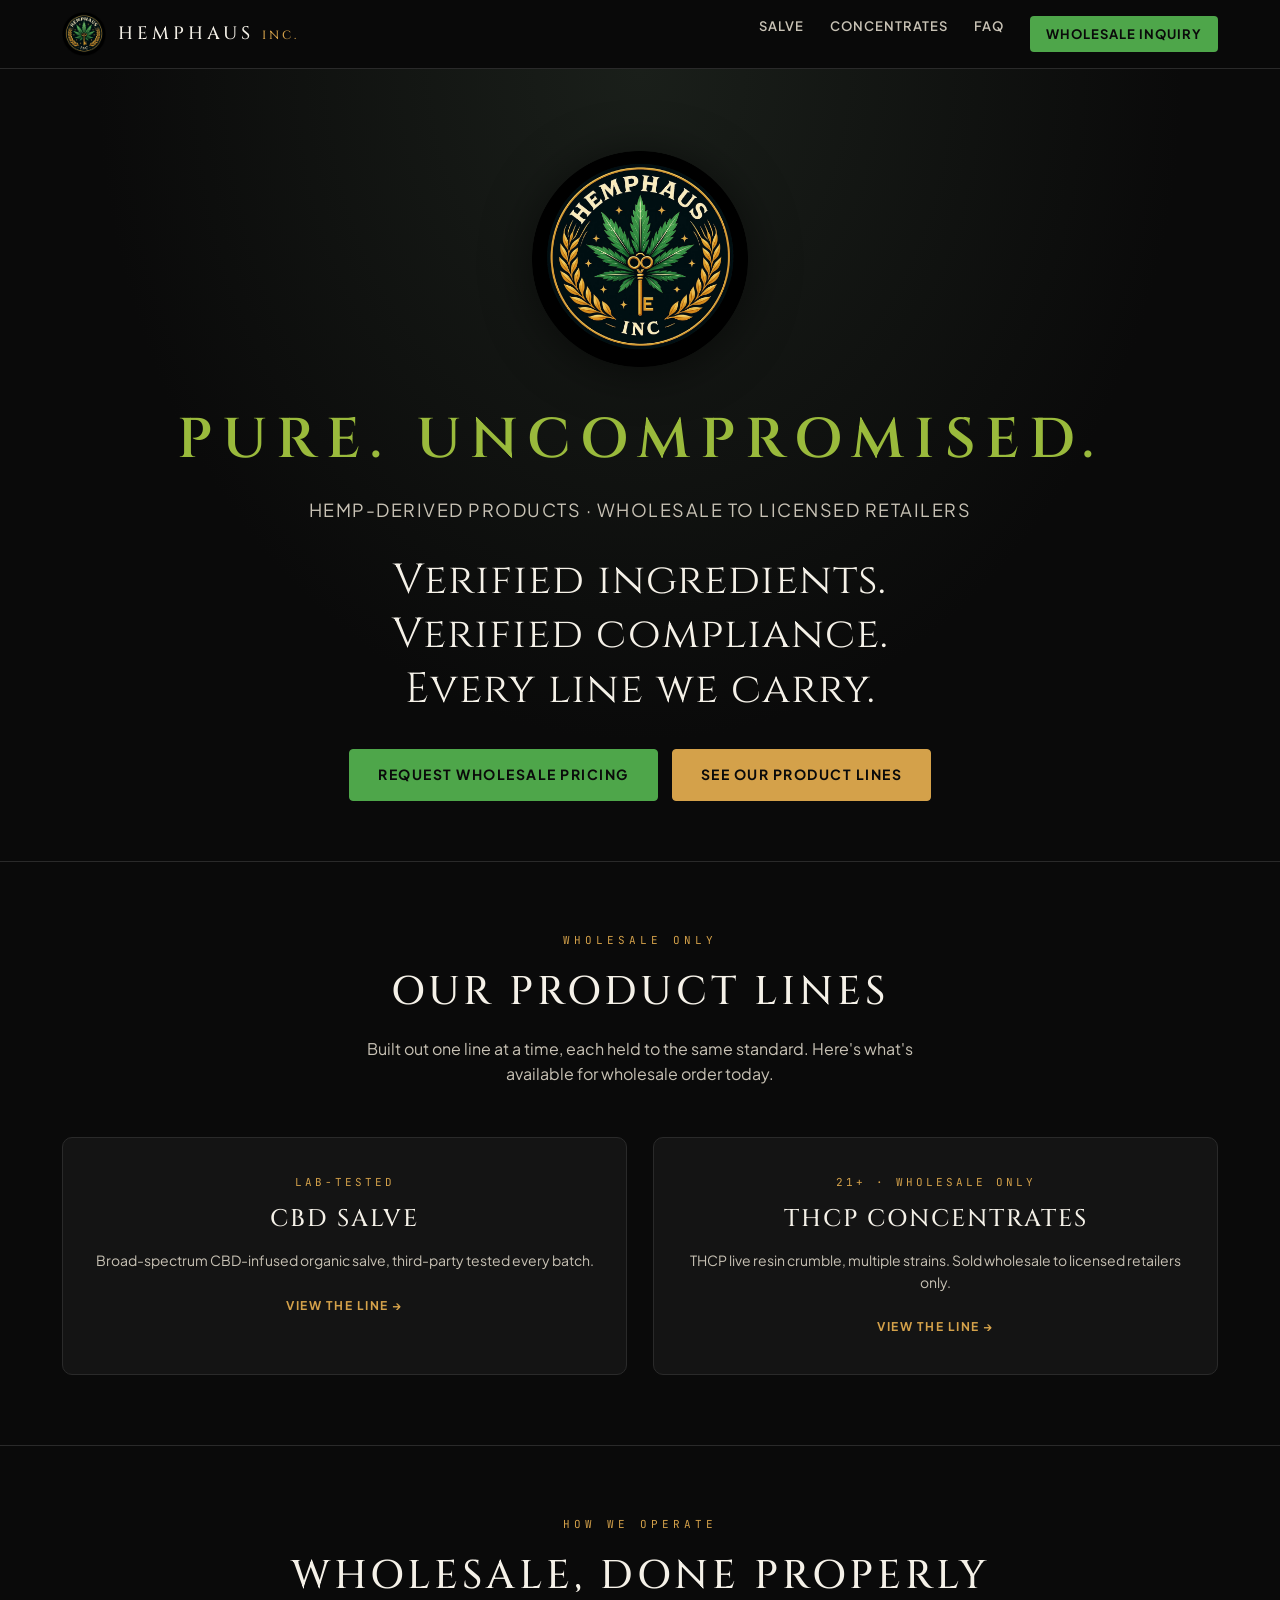
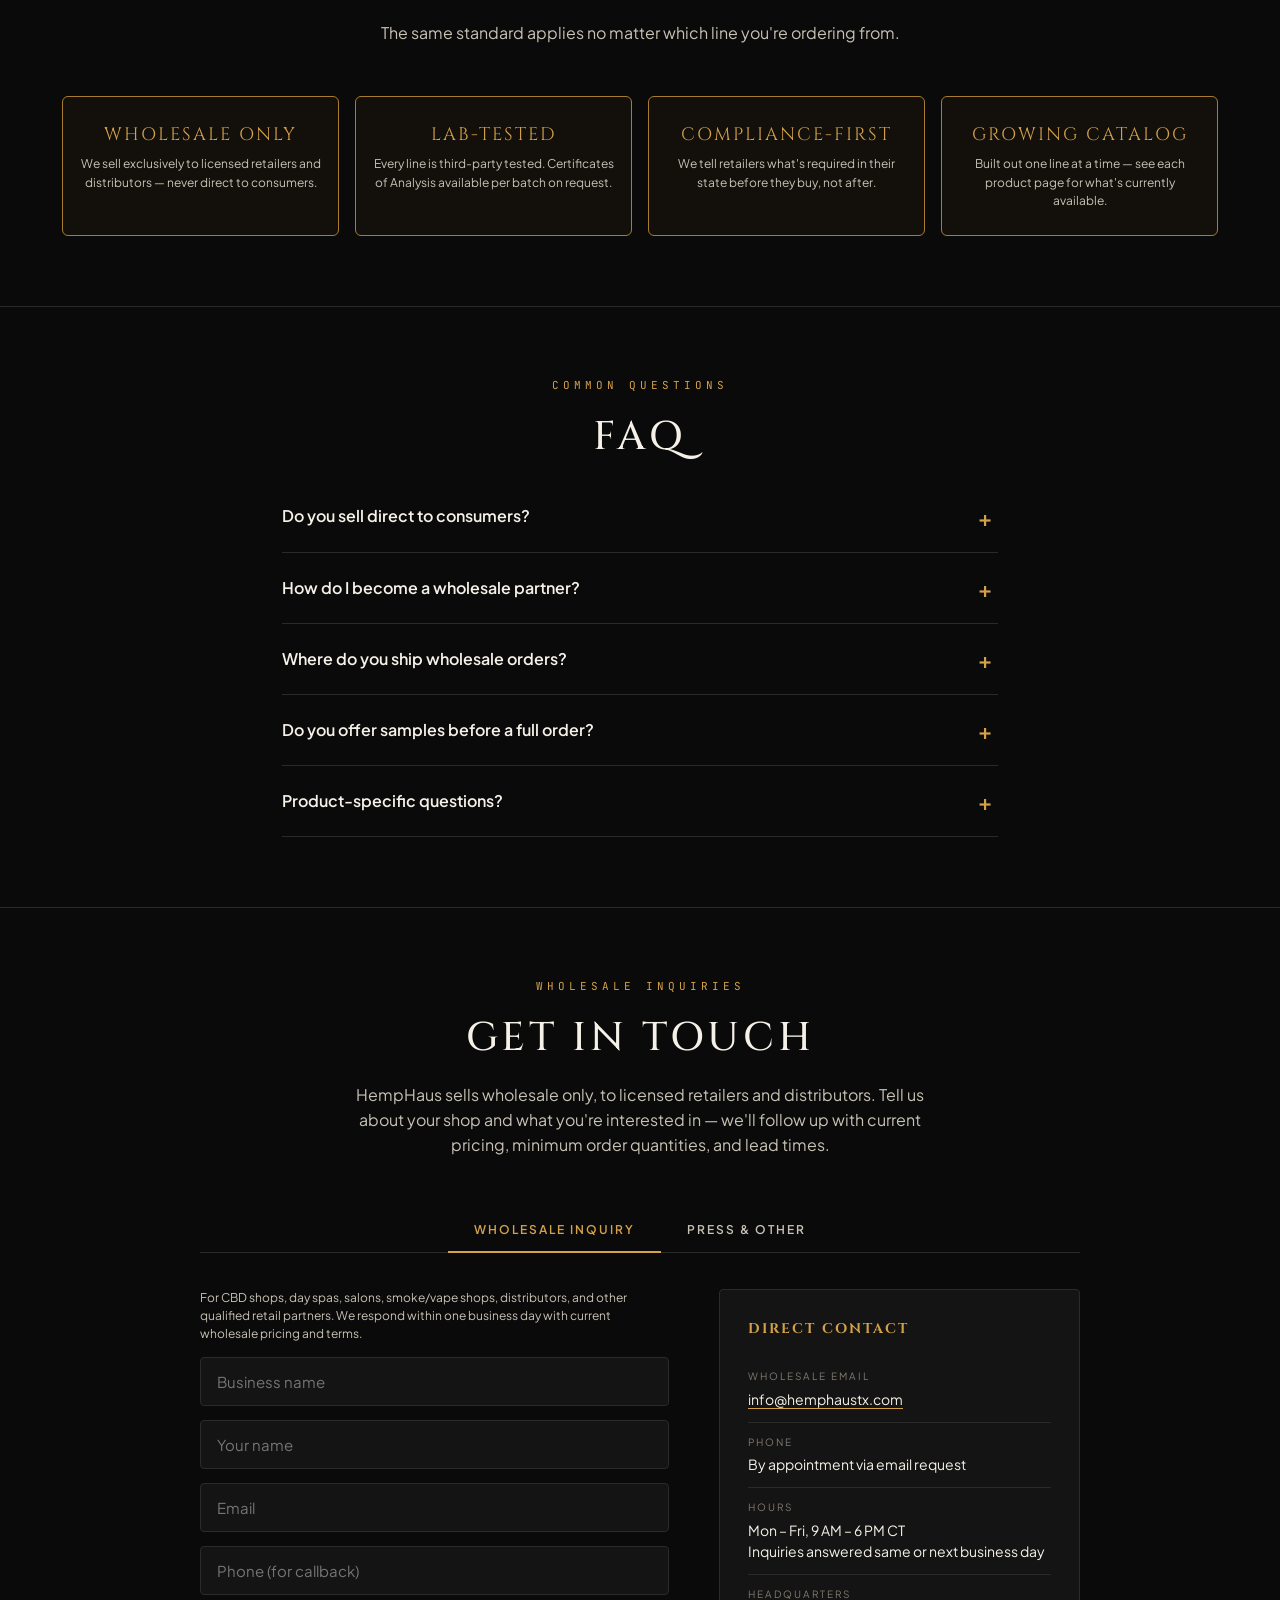
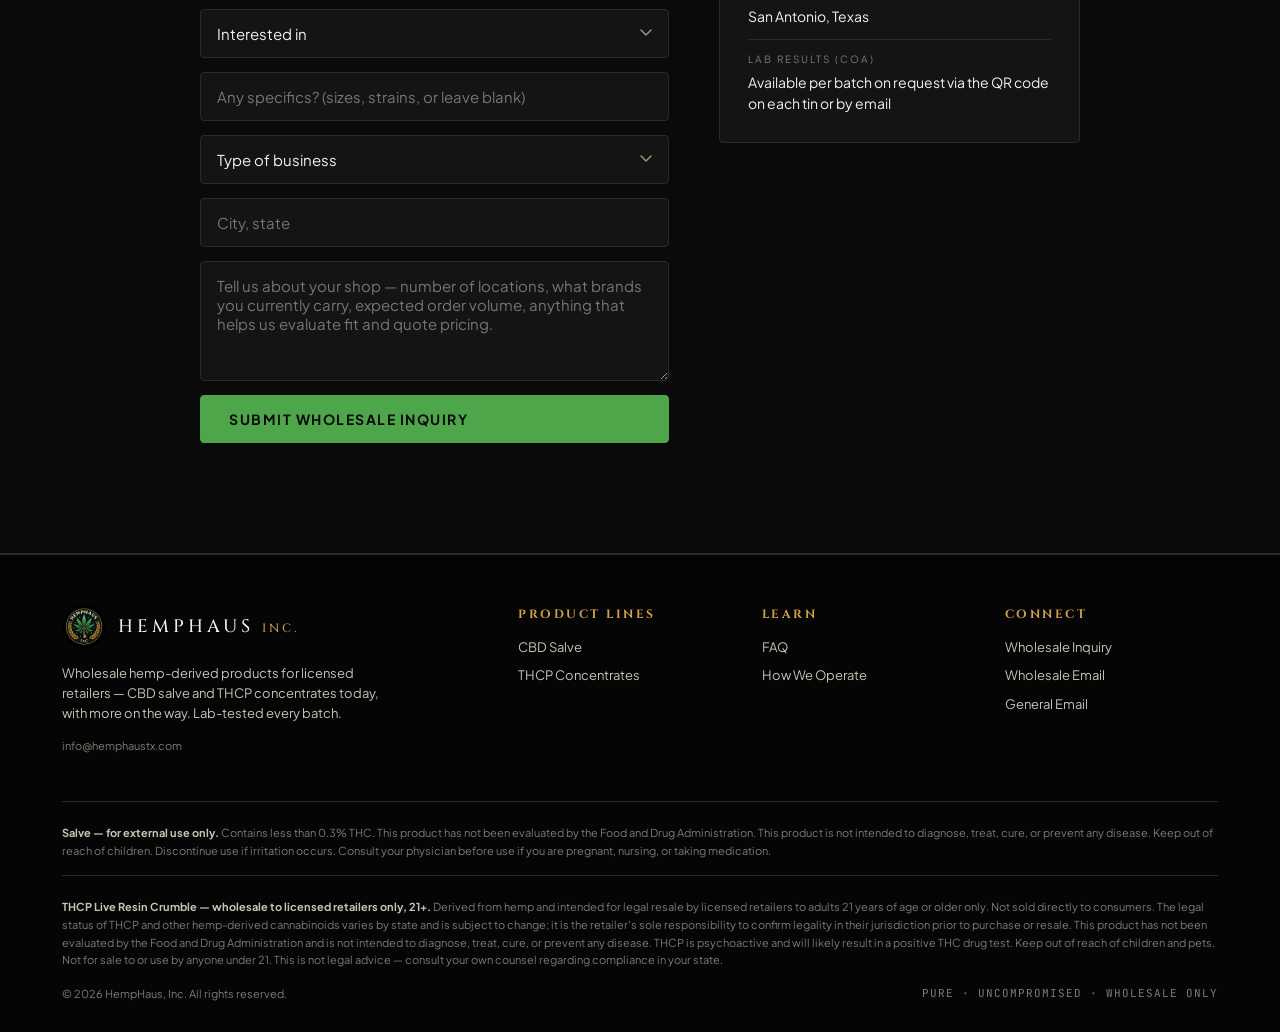
==== commit 0eace01d: "Remove no-MOQ FAQ entry" ====
--- a/index.html
+++ b/index.html
@@ -133,11 +133,6 @@
     <details>
       <summary>Do you offer samples before a full order?</summary>
       <div class="answer">Yes — free to qualified buyers. Mention it in your wholesale inquiry below and we'll get samples out to you.</div>
-    </details>
-
-    <details>
-      <summary>Is there a minimum order quantity?</summary>
-      <div class="answer">Not right now — order what makes sense for your shop. Tell us the quantity you're thinking in your inquiry and we'll quote it.</div>
     </details>
 
     <details>
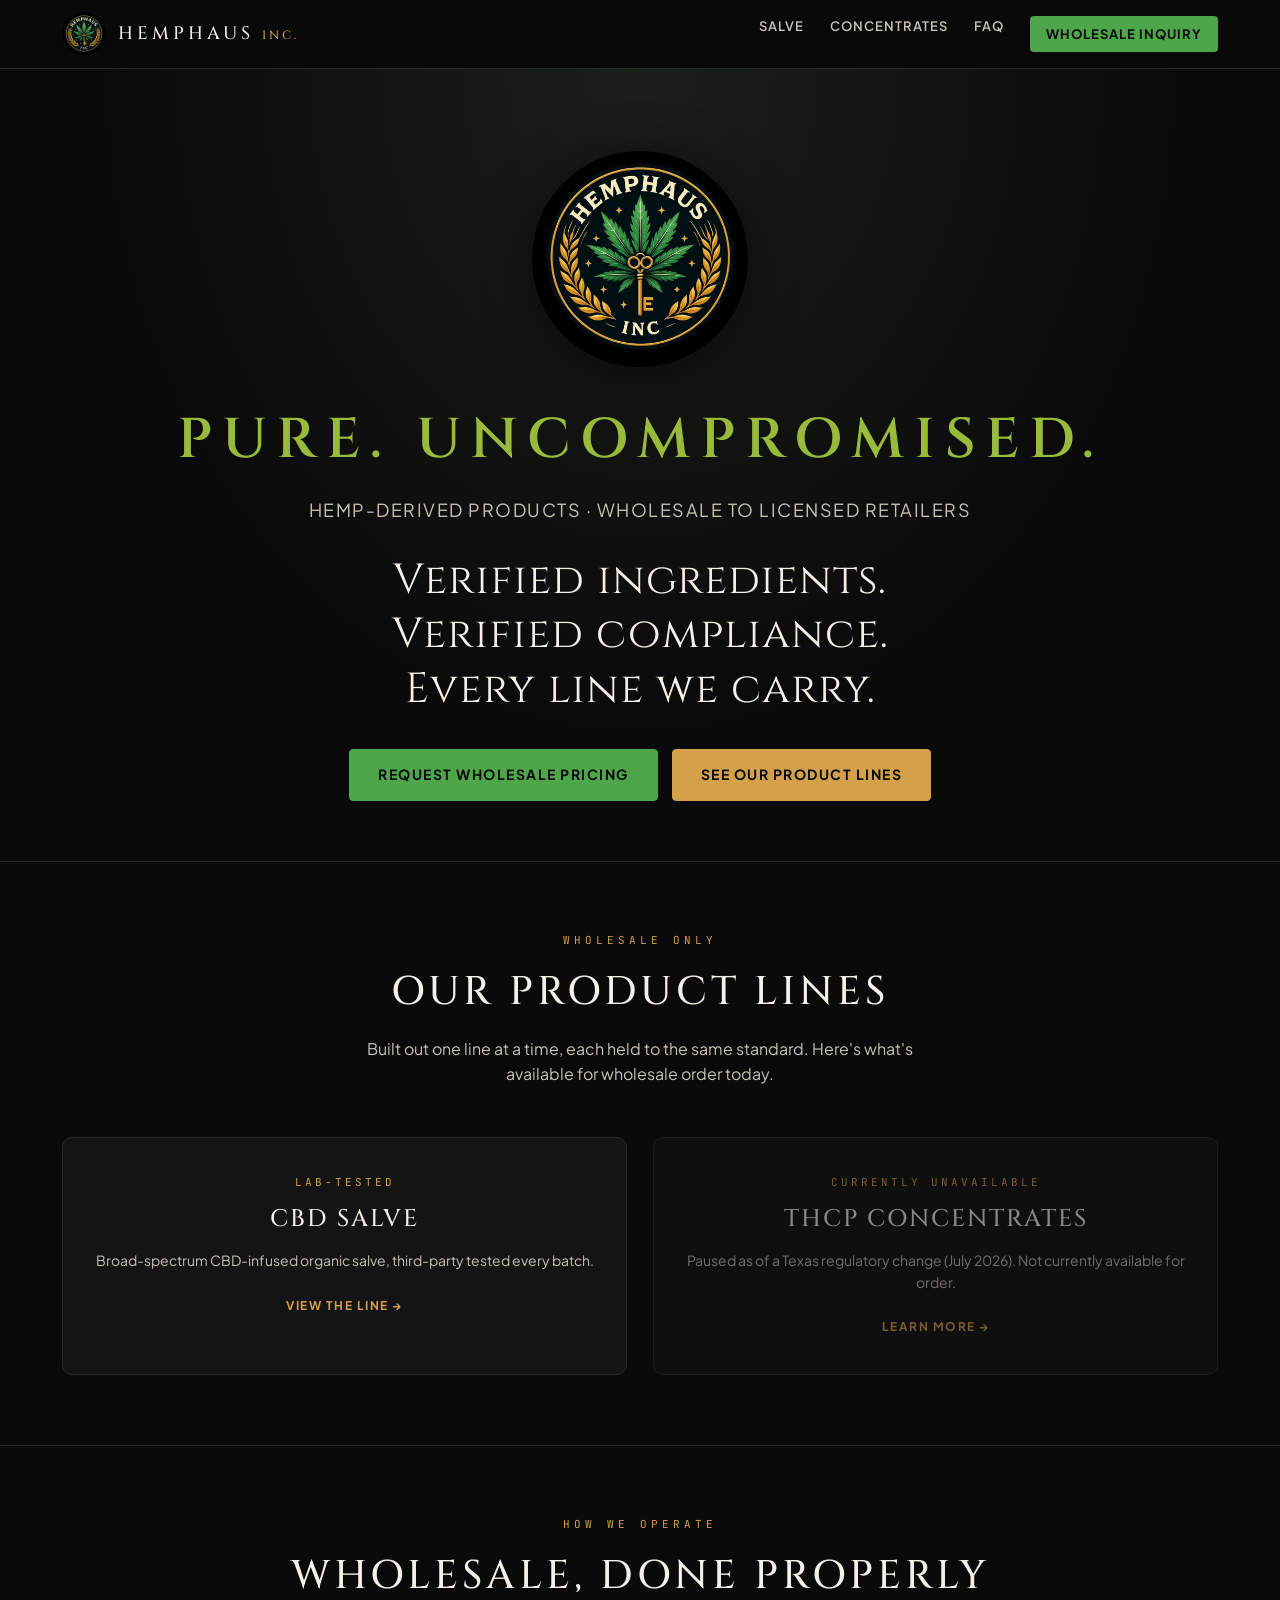
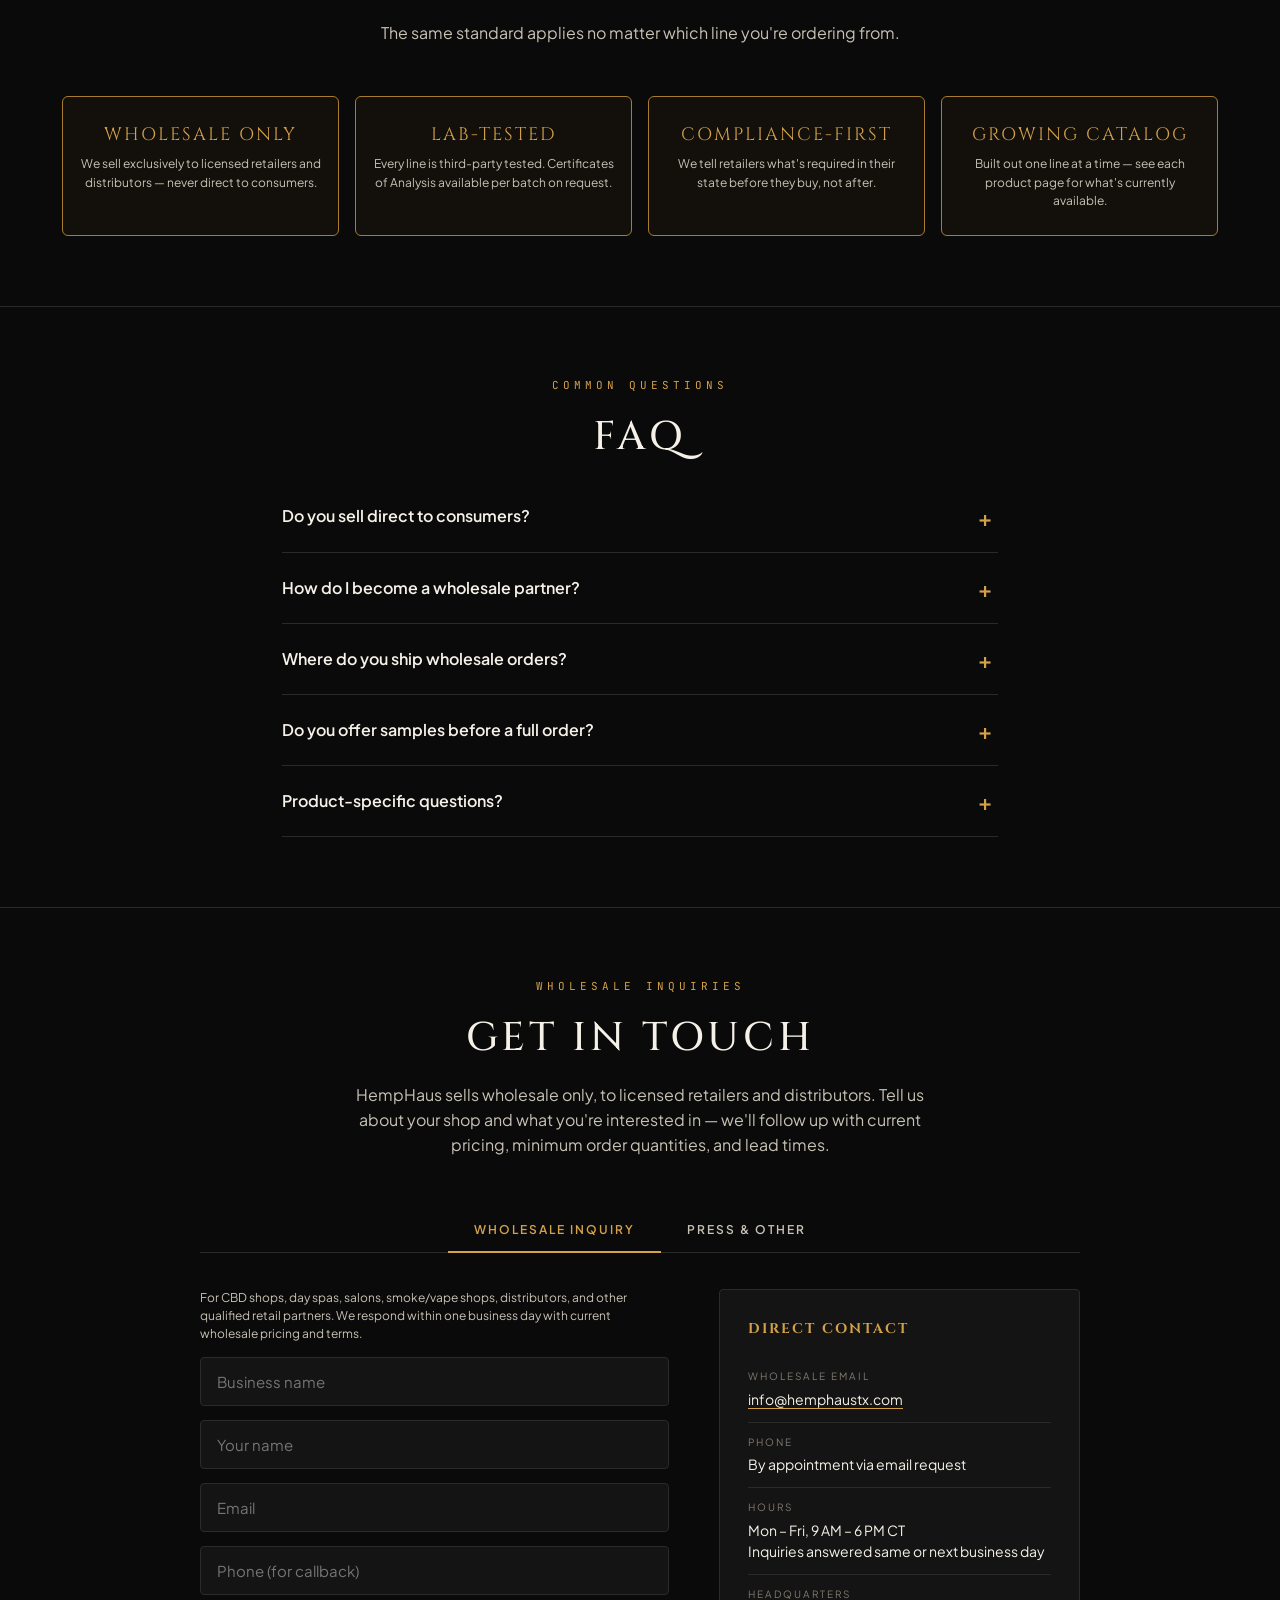
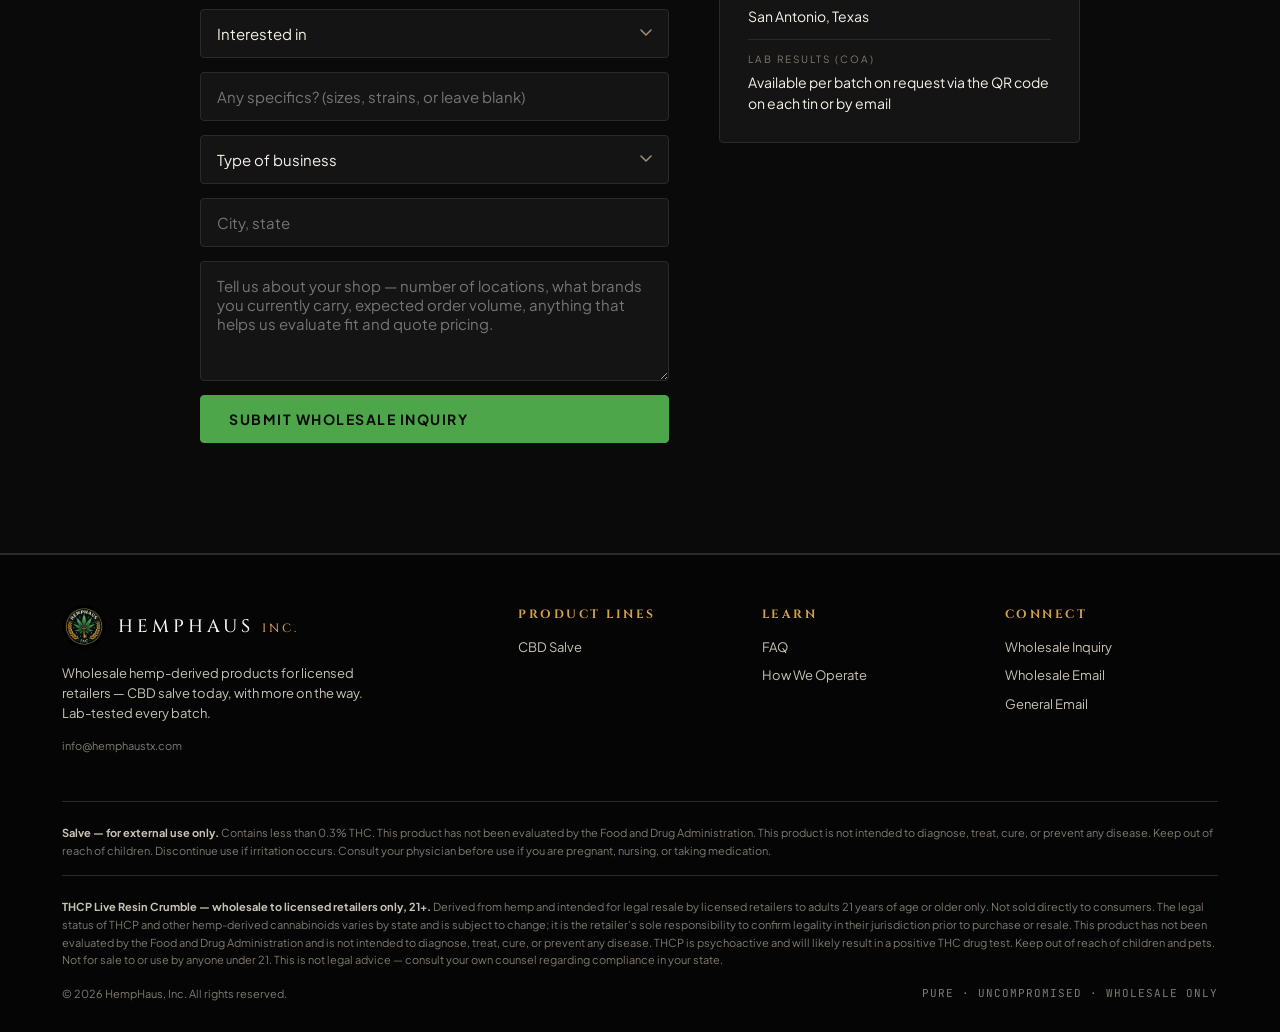
==== commit e21b6c58: "Pull THCP Concentrates from active sale — TX ban compliance Texas's emergency THC-isomer rule (effec" ====
--- a/index.html
+++ b/index.html
@@ -5,9 +5,9 @@
   <meta name="viewport" content="width=device-width, initial-scale=1, viewport-fit=cover">
   <meta name="theme-color" content="#0a0a0a">
   <title>HempHaus Inc. — Pure. Uncompromised. Wholesale Hemp-Derived Products.</title>
-  <meta name="description" content="HempHaus Inc. supplies licensed retailers with hemp-derived products — broad-spectrum CBD salve and THCP live resin crumble concentrates, with more on the way. Organic ingredients, lab-tested every batch. Wholesale only.">
+  <meta name="description" content="HempHaus Inc. supplies licensed retailers with hemp-derived products — broad-spectrum CBD salve, with more on the way. Organic ingredients, lab-tested every batch. Wholesale only.">
   <meta property="og:title" content="HempHaus Inc. — Pure. Uncompromised.">
-  <meta property="og:description" content="Wholesale hemp-derived products for licensed retailers. CBD salve, THCP concentrates, lab-tested every batch.">
+  <meta property="og:description" content="Wholesale hemp-derived products for licensed retailers. CBD salve, lab-tested every batch.">
   <meta property="og:image" content="https://hemphaustx.com/images/og-logo.png">
   <meta property="og:image:width" content="1200">
   <meta property="og:image:height" content="630">
@@ -71,11 +71,11 @@
         <p>Broad-spectrum CBD-infused organic salve, third-party tested every batch.</p>
         <span class="rc-cta">View the line →</span>
       </a>
-      <a href="/concentrates/" class="router-card">
-        <p class="rc-eyebrow">21+ · Wholesale Only</p>
+      <a href="/concentrates/" class="router-card" style="opacity:0.55;">
+        <p class="rc-eyebrow">Currently Unavailable</p>
         <h3>THCP Concentrates</h3>
-        <p>THCP live resin crumble, multiple strains. Sold wholesale to licensed retailers only.</p>
-        <span class="rc-cta">View the line →</span>
+        <p>Paused as of a Texas regulatory change (July 2026). Not currently available for order.</p>
+        <span class="rc-cta">Learn more →</span>
       </a>
     </div>
   </div>
@@ -127,7 +127,7 @@
 
     <details>
       <summary>Where do you ship wholesale orders?</summary>
-      <div class="answer">Nationwide, to retailers and distributors in all 50 states, subject to each state's rules on hemp-derived cannabinoid products. Requirements vary more for THCP than for our CBD salve — tell us your state and we'll confirm what we can ship there.</div>
+      <div class="answer">Nationwide, to retailers and distributors in all 50 states, subject to each state's rules on hemp-derived cannabinoid products — tell us your state and we'll confirm what we can ship there.</div>
     </details>
 
     <details>
@@ -137,7 +137,7 @@
 
     <details>
       <summary>Product-specific questions?</summary>
-      <div class="answer">Ingredient lists, usage details, drug-test info, and line-specific compliance notes live on each product's own page — see <a href="/salve/" style="color:var(--gold);">CBD Salve</a> or <a href="/concentrates/" style="color:var(--gold);">THCP Concentrates</a>.</div>
+      <div class="answer">Ingredient lists, usage details, and compliance notes live on the product's own page — see <a href="/salve/" style="color:var(--gold);">CBD Salve</a>.</div>
     </details>
   </div>
 </section>
@@ -170,8 +170,7 @@
               <select name="product_line" id="wholesale-product-line" required>
                 <option value="">Interested in</option>
                 <option>CBD Salve</option>
-                <option>THCP Live Resin Crumble (wholesale only)</option>
-                <option>Both / not sure yet — send me the full catalog</option>
+                <option>Not sure yet — send me the full catalog</option>
               </select>
               <input type="text" name="product_interest" id="wholesale-product-interest" placeholder="Any specifics? (sizes, strains, or leave blank)">
               <select name="business_type" required>
@@ -262,14 +261,13 @@
           <img src="/images/logo.png" class="brand-mark" alt="HempHaus" width="44" height="44">
           <span class="brand-text">HEMPHAUS<span class="inc">INC.</span></span>
         </a>
-        <p style="font-size: 13px; color: var(--cream-dim); margin: 0 0 14px; max-width: 320px;">Wholesale hemp-derived products for licensed retailers — CBD salve and THCP concentrates today, with more on the way. Lab-tested every batch.</p>
+        <p style="font-size: 13px; color: var(--cream-dim); margin: 0 0 14px; max-width: 320px;">Wholesale hemp-derived products for licensed retailers — CBD salve today, with more on the way. Lab-tested every batch.</p>
         <p style="font-size: 11px; color: var(--muted);">info@hemphaustx.com</p>
       </div>
       <div>
         <h4>Product Lines</h4>
         <ul>
           <li><a href="/salve/">CBD Salve</a></li>
-          <li><a href="/concentrates/">THCP Concentrates</a></li>
         </ul>
       </div>
       <div>
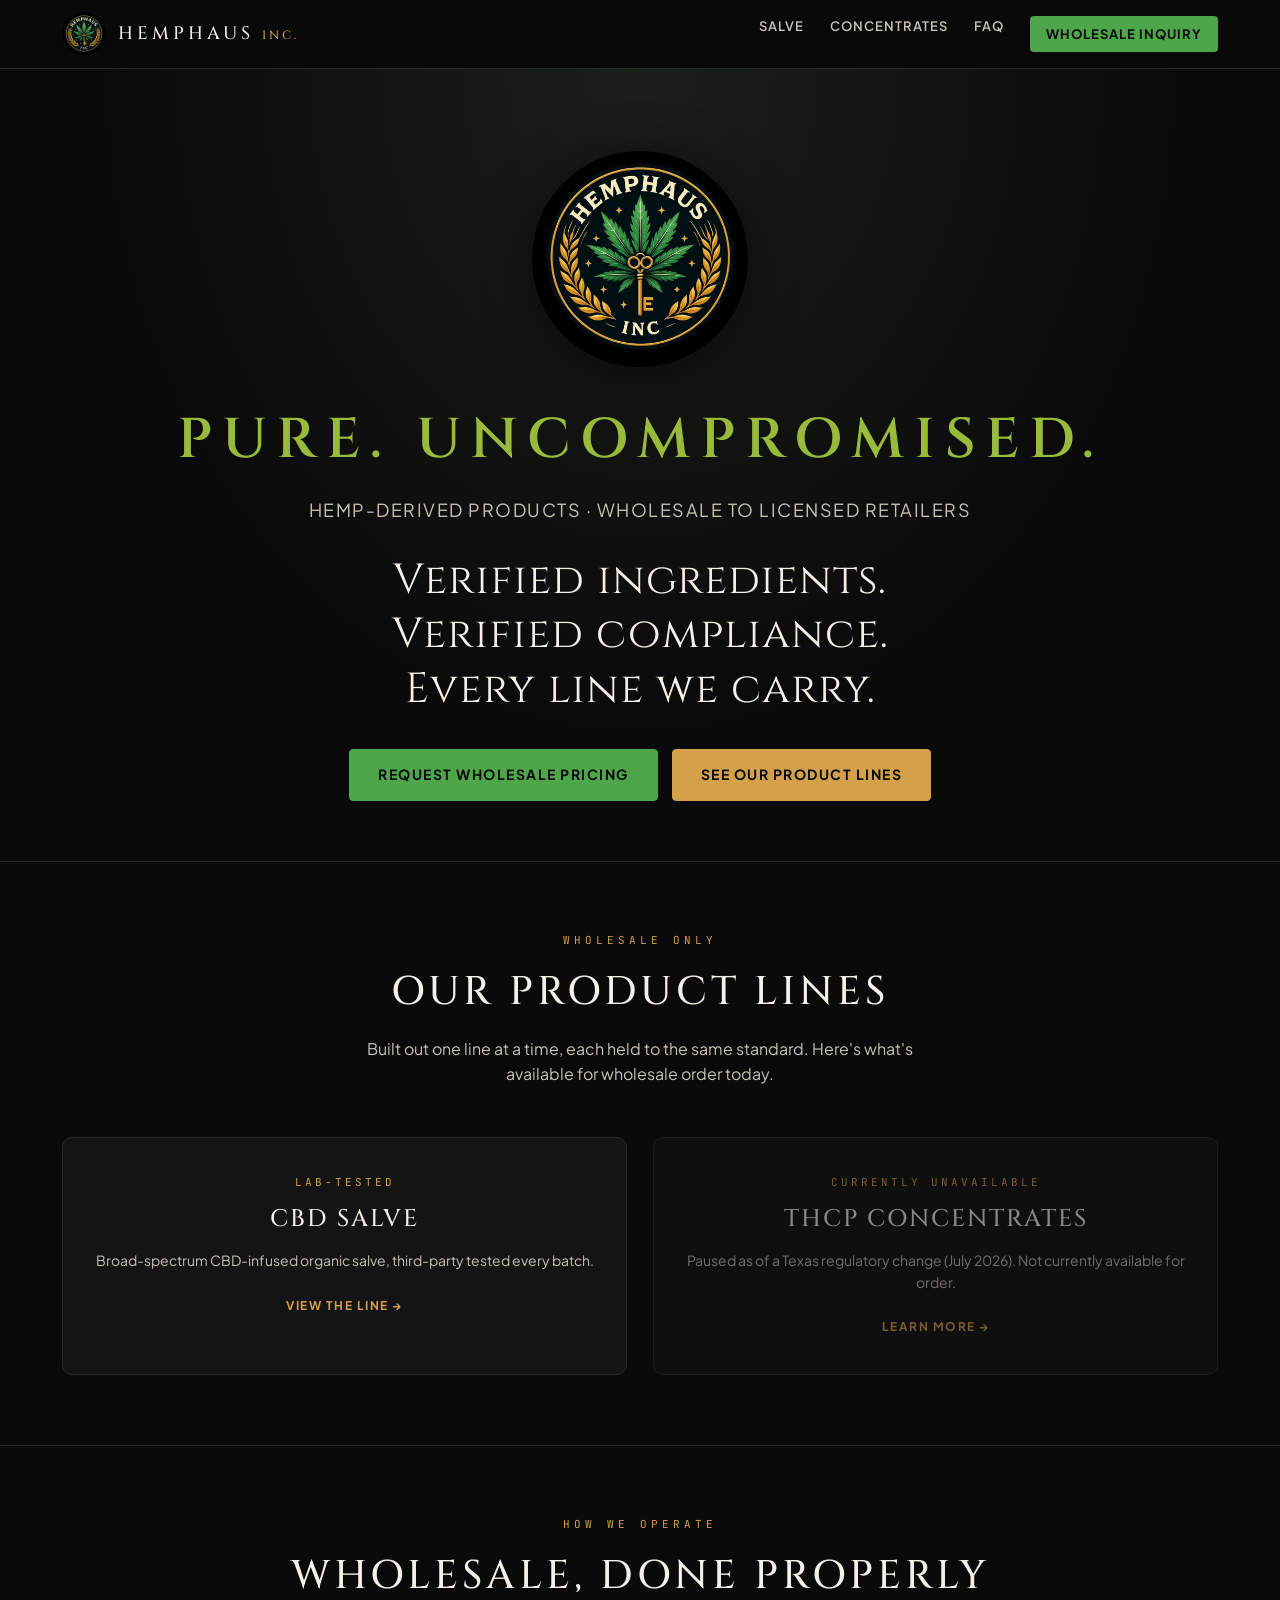
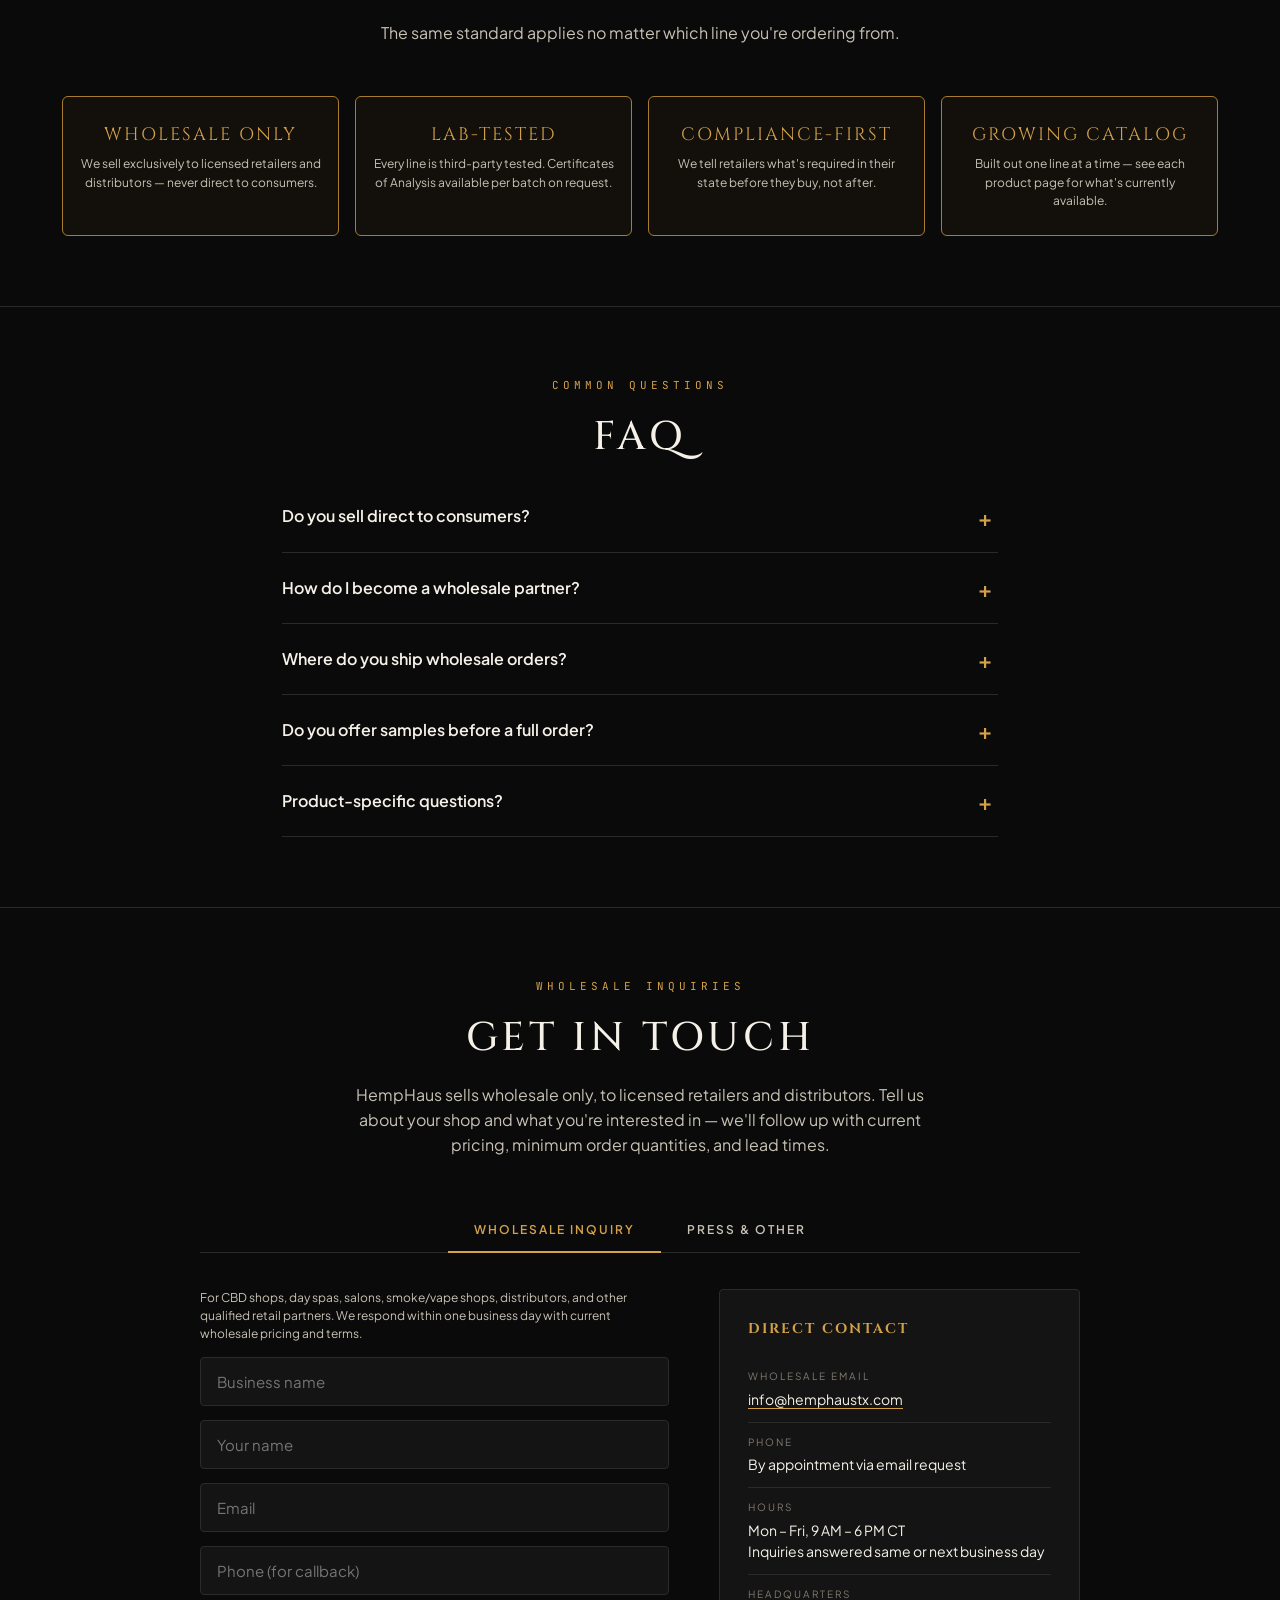
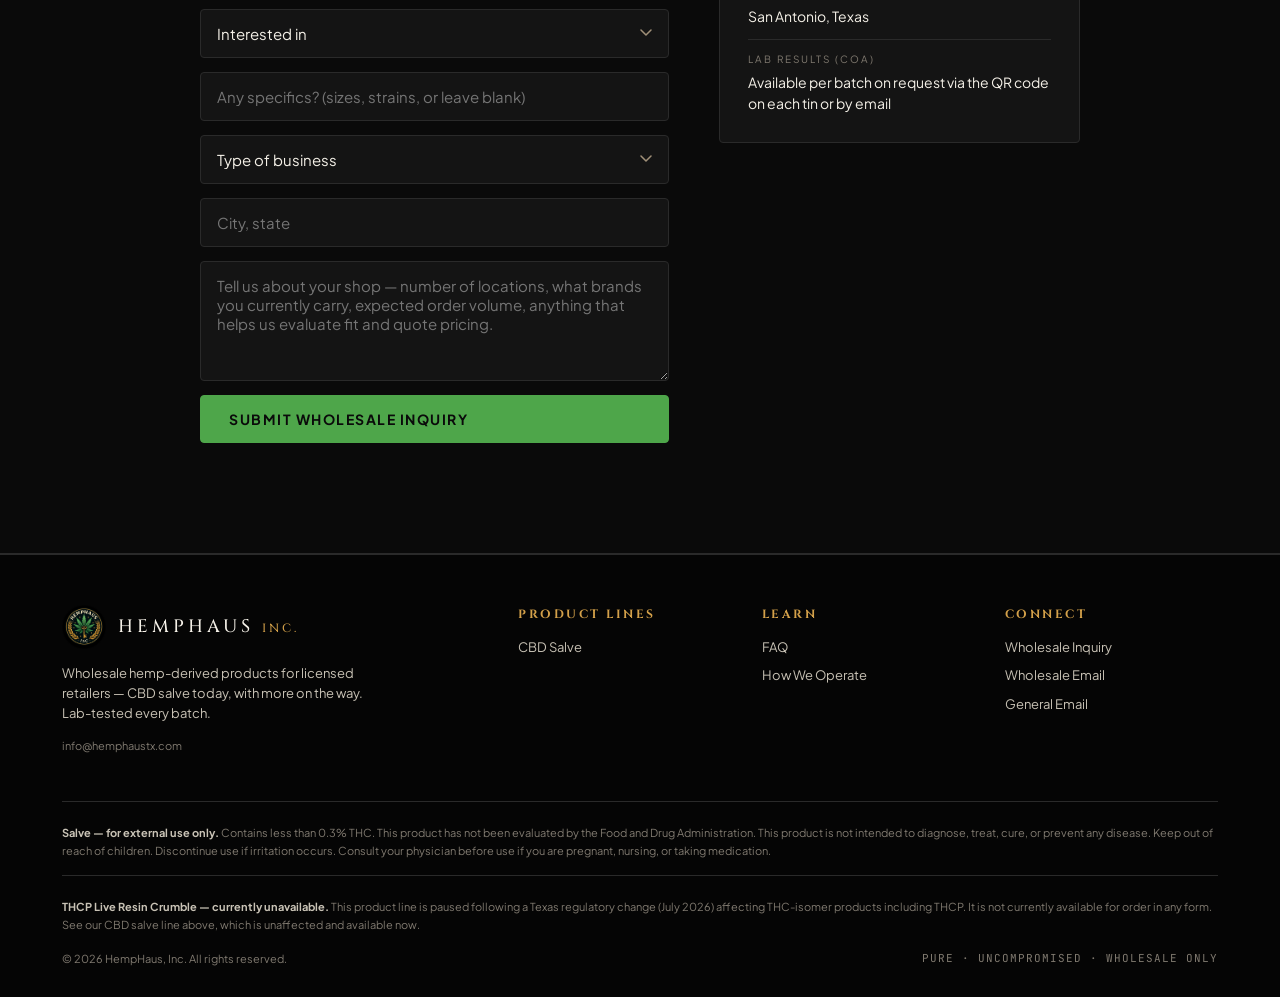
==== commit 13e91f2b: "Fix stale homepage disclaimer still implying active THCP wholesale sale The concentrates page and ho" ====
--- a/index.html
+++ b/index.html
@@ -292,7 +292,7 @@
     </div>
 
     <div class="disclaimer">
-      <strong style="color: var(--cream-dim);">THCP Live Resin Crumble — wholesale to licensed retailers only, 21+.</strong> Derived from hemp and intended for legal resale by licensed retailers to adults 21 years of age or older only. Not sold directly to consumers. The legal status of THCP and other hemp-derived cannabinoids varies by state and is subject to change; it is the retailer's sole responsibility to confirm legality in their jurisdiction prior to purchase or resale. This product has not been evaluated by the Food and Drug Administration and is not intended to diagnose, treat, cure, or prevent any disease. THCP is psychoactive and will likely result in a positive THC drug test. Keep out of reach of children and pets. Not for sale to or use by anyone under 21. This is not legal advice — consult your own counsel regarding compliance in your state.
+      <strong style="color: var(--cream-dim);">THCP Live Resin Crumble — currently unavailable.</strong> This product line is paused following a Texas regulatory change (July 2026) affecting THC-isomer products including THCP. It is not currently available for order in any form. See our CBD salve line above, which is unaffected and available now.
     </div>
 
     <div class="bottom">
